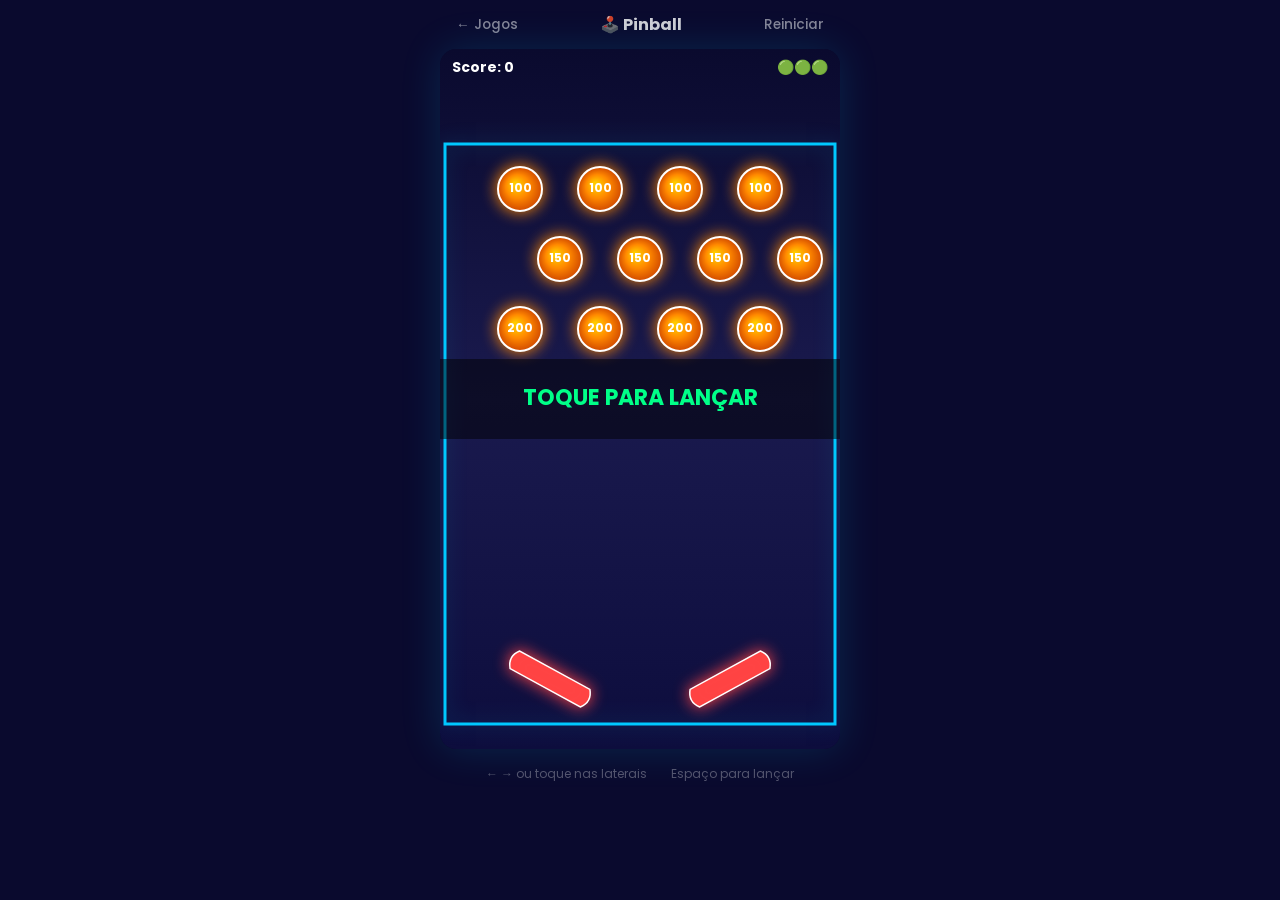
==== pinball.html @ e92cbb2e "feat: adiciona menu de jogos com Pinball e Hot Dog Dash" ====
<!doctype html>
<html lang="pt-BR">
<head>
  <meta charset="UTF-8" />
  <meta name="viewport" content="width=device-width, initial-scale=1, viewport-fit=cover, user-scalable=no" />
  <meta name="theme-color" content="#0a0a2e" />
  <meta name="description" content="Jogo Pinball clássico para jogar no navegador." />
  <title>Pinball - Mega Dogão</title>
  <link rel="preconnect" href="https://fonts.googleapis.com" />
  <link rel="preconnect" href="https://fonts.gstatic.com" crossorigin />
  <link href="https://fonts.googleapis.com/css2?family=Poppins:wght@400;500;600;700;800&display=swap" rel="stylesheet" />
  <style>
    * { margin: 0; padding: 0; box-sizing: border-box; -webkit-tap-highlight-color: transparent; }
    body { font-family: 'Poppins', sans-serif; background: #0a0a2e; min-height: 100vh; display: flex; flex-direction: column; align-items: center; }
    .top-bar { width: 100%; max-width: 400px; display: flex; align-items: center; justify-content: space-between; padding: 0.75rem 1rem; }
    .top-bar a { color: rgba(255,255,255,0.5); text-decoration: none; font-size: 0.85rem; font-weight: 500; transition: color 0.2s; }
    .top-bar a:hover { color: white; }
    .top-bar h1 { font-size: 1rem; font-weight: 700; color: rgba(255,255,255,0.8); }
    .top-bar button { background: none; border: none; color: rgba(255,255,255,0.5); font-size: 0.85rem; font-weight: 500; cursor: pointer; font-family: inherit; transition: color 0.2s; }
    .top-bar button:hover { color: white; }
    .game-wrapper { width: 100%; max-width: 400px; border-radius: 1rem; overflow: hidden; box-shadow: 0 0 40px rgba(0,200,255,0.15); }
    canvas { width: 100%; display: block; touch-action: none; }
    .controls { margin-top: 1rem; display: flex; gap: 1.5rem; color: rgba(255,255,255,0.3); font-size: 0.75rem; }
    @media (max-width: 420px) {
      .top-bar { padding: 0.5rem 0.75rem; }
      .top-bar h1 { font-size: 0.85rem; }
    }
  </style>
</head>
<body>
  <div class="top-bar">
    <a href="index.html">← Jogos</a>
    <h1>🕹️ Pinball</h1>
    <button id="restartBtn">Reiniciar</button>
  </div>
  <div class="game-wrapper">
    <canvas id="gameCanvas"></canvas>
  </div>
  <div class="controls">
    <span>← → ou toque nas laterais</span>
    <span>Espaço para lançar</span>
  </div>
  <script>
    const canvas = document.getElementById('gameCanvas')
    const ctx = canvas.getContext('2d')

    const W = 400, H = 700
    canvas.width = W
    canvas.height = H

    const BALL_R = 8
    const FLIPPER_W = 80, FLIPPER_H = 14, FLIPPER_R = 10
    const BUMPER_R = 22
    const GRAVITY = 0.15
    const FRICTION = 0.99

    const state = {
      ball: null, score: 0, lives: 3,
      gameState: 'ready',
      flippers: {
        left: { angle: 0.5, target: 0.5, x: 110, y: H - 70 },
        right: { angle: -0.5, target: -0.5, x: W - 110, y: H - 70 },
        hw: FLIPPER_W / 2,
      },
      bumpers: [],
      walls: [
        { x1: 30, y1: 100, x2: 30, y2: H - 100 },
        { x1: W - 30, y1: 100, x2: W - 30, y2: H - 100 },
        { x1: 30, y1: 100, x2: W - 30, y2: 100 },
        { x1: 30, y1: H - 100, x2: 80, y2: H - 20 },
        { x1: W - 30, y1: H - 100, x2: W - 80, y2: H - 20 },
      ],
    }

    for (let row = 0; row < 3; row++)
      for (let col = 0; col < 4; col++)
        state.bumpers.push({
          x: 80 + col * 80 + (row % 2) * 40,
          y: 140 + row * 70,
          r: BUMPER_R, points: 100 + row * 50,
          hit: false, hitTimer: 0,
        })

    function resetBall() {
      state.ball = { x: W / 2, y: H - 140, vx: (Math.random() - 0.5) * 2, vy: -6, r: BALL_R }
    }
    resetBall()

    function launch() {
      if (state.gameState === 'ready' && state.lives > 0) {
        state.gameState = 'playing'
        state.ball.x = W / 2; state.ball.y = H - 140
        state.ball.vx = (Math.random() - 0.5) * 2
        state.ball.vy = -6
      }
    }

    const keys = { left: false, right: false }
    const touch = { left: false, right: false }

    window.addEventListener('keydown', e => {
      if (e.key === 'ArrowLeft' || e.key === 'a') { keys.left = true; e.preventDefault() }
      if (e.key === 'ArrowRight' || e.key === 'd') { keys.right = true; e.preventDefault() }
      if (e.key === ' ' || e.key === 'ArrowDown') { launch(); e.preventDefault() }
    })
    window.addEventListener('keyup', e => {
      if (e.key === 'ArrowLeft' || e.key === 'a') { keys.left = false; e.preventDefault() }
      if (e.key === 'ArrowRight' || e.key === 'd') { keys.right = false; e.preventDefault() }
    })

    canvas.addEventListener('touchstart', e => {
      const t = e.touches[0]; if (!t) return
      const rect = canvas.getBoundingClientRect()
      touch.left = (t.clientX - rect.left) < rect.width / 2
      touch.right = !touch.left
      launch()
      e.preventDefault()
    }, { passive: false })
    canvas.addEventListener('touchend', e => { touch.left = false; touch.right = false; e.preventDefault() }, { passive: false })
    canvas.addEventListener('touchmove', e => {
      const t = e.touches[0]; if (!t) return
      const rect = canvas.getBoundingClientRect()
      touch.left = (t.clientX - rect.left) < rect.width / 2
      touch.right = !touch.left
      e.preventDefault()
    }, { passive: false })
    canvas.addEventListener('click', launch)

    document.getElementById('restartBtn').addEventListener('click', () => {
      state.lives = 3; state.score = 0; state.gameState = 'ready'
      state.ball.x = W / 2; state.ball.y = H - 140
      state.ball.vx = 0; state.ball.vy = 0
    })

    function update() {
      const fl = state.flippers
      const leftActive = keys.left || touch.left
      const rightActive = keys.right || touch.right
      fl.left.target = leftActive ? -0.5 : 0.5
      fl.right.target = rightActive ? 0.5 : -0.5
      fl.left.angle += (fl.left.target - fl.left.angle) * 0.3
      fl.right.angle += (fl.right.target - fl.right.angle) * 0.3

      if (state.gameState !== 'playing' || !state.ball) return
      const b = state.ball
      b.vy += GRAVITY; b.vx *= FRICTION; b.vy *= FRICTION
      b.x += b.vx; b.y += b.vy

      if (b.y + b.r > H - 20) {
        state.lives--
        if (state.lives <= 0) { state.gameState = 'gameover'; return }
        state.gameState = 'ready'
        b.x = W / 2; b.y = H - 140; b.vx = 0; b.vy = 0
        return
      }

      for (const w of state.walls) {
        const dx = w.x2 - w.x1, dy = w.y2 - w.y1
        const len = Math.sqrt(dx * dx + dy * dy)
        const nx = -dy / len, ny = dx / len
        const d = (b.x - w.x1) * nx + (b.y - w.y1) * ny
        if (Math.abs(d) < b.r) {
          const t = ((b.x - w.x1) * dx + (b.y - w.y1) * dy) / (len * len)
          if (t >= 0 && t <= 1) {
            const dot = b.vx * nx + b.vy * ny
            if (dot < 0) {
              b.vx -= 2 * dot * nx; b.vy -= 2 * dot * ny
              b.vx *= 0.95; b.vy *= 0.95
              b.x += nx * (b.r - Math.abs(d) + 1)
              b.y += ny * (b.r - Math.abs(d) + 1)
            }
          }
        }
      }

      if (b.x - b.r < 5) { b.x = b.r + 5; b.vx = Math.abs(b.vx) * 0.8 }
      if (b.x + b.r > W - 5) { b.x = W - b.r - 5; b.vx = -Math.abs(b.vx) * 0.8 }
      if (b.y - b.r < 95) { b.y = b.r + 95; b.vy = Math.abs(b.vy) * 0.8 }

      ;[
        { cx: fl.left.x, cy: fl.left.y, angle: fl.left.angle },
        { cx: fl.right.x, cy: fl.right.y, angle: fl.right.angle },
      ].forEach(f => {
        const cos = Math.cos(f.angle), sin = Math.sin(f.angle)
        const hw = FLIPPER_W / 2
        const dx = b.x - f.cx, dy = b.y - f.cy
        const lx = dx * cos + dy * sin, ly = -dx * sin + dy * cos
        if (lx >= -hw - 10 && lx <= hw + 10 && ly >= -FLIPPER_H / 2 - BALL_R && ly <= FLIPPER_H / 2 + BALL_R) {
          if (ly > 0 && Math.abs(lx) <= hw + BALL_R) {
            b.vy -= 3
            const push = lx / hw
            b.vx += push * 0.8
          }
        }
      })

      for (const bumper of state.bumpers) {
        const dx = b.x - bumper.x, dy = b.y - bumper.y
        const d = Math.sqrt(dx * dx + dy * dy)
        if (d < b.r + bumper.r) {
          const n = { x: dx / d, y: dy / d }
          const dot = b.vx * n.x + b.vy * n.y
          if (dot < 0) {
            b.vx -= 2 * dot * n.x * 1.3; b.vy -= 2 * dot * n.y * 1.3
            b.x = bumper.x + n.x * (bumper.r + b.r + 2)
            b.y = bumper.y + n.y * (bumper.r + b.r + 2)
            state.score += bumper.points
            bumper.hit = true; bumper.hitTimer = 10
          }
        }
        if (bumper.hitTimer > 0) bumper.hitTimer--
        else bumper.hit = false
      }

      const speed = Math.sqrt(b.vx * b.vx + b.vy * b.vy)
      if (speed > 12) { b.vx = (b.vx / speed) * 12; b.vy = (b.vy / speed) * 12 }
    }

    function draw() {
      ctx.clearRect(0, 0, W, H)
      const grad = ctx.createLinearGradient(0, 0, 0, H)
      grad.addColorStop(0, '#0a0a2e'); grad.addColorStop(0.5, '#1a1a4e'); grad.addColorStop(1, '#0d0d3d')
      ctx.fillStyle = grad; ctx.fillRect(0, 0, W, H)

      ctx.shadowColor = 'rgba(0,200,255,0.3)'; ctx.shadowBlur = 20
      ctx.strokeStyle = '#00c8ff'; ctx.lineWidth = 3
      ctx.strokeRect(5, 95, W - 10, H - 120); ctx.shadowBlur = 0

      const fl = state.flippers
      function drawFlipper(cx, cy, angle) {
        ctx.save(); ctx.translate(cx, cy); ctx.rotate(angle)
        ctx.shadowColor = '#ff4444'; ctx.shadowBlur = 15
        ctx.fillStyle = '#ff4444'; ctx.strokeStyle = '#fff'; ctx.lineWidth = 1.5
        ctx.beginPath()
        ctx.moveTo(-fl.hw, -FLIPPER_R)
        ctx.quadraticCurveTo(-fl.hw - 8, 0, -fl.hw, FLIPPER_R)
        ctx.lineTo(fl.hw, FLIPPER_R)
        ctx.quadraticCurveTo(fl.hw + 8, 0, fl.hw, -FLIPPER_R)
        ctx.closePath(); ctx.fill(); ctx.stroke()
        ctx.shadowBlur = 0; ctx.restore()
      }
      drawFlipper(fl.left.x, fl.left.y, fl.left.angle)
      drawFlipper(fl.right.x, fl.right.y, fl.right.angle)

      for (const bumper of state.bumpers) {
        const isHit = bumper.hit
        ctx.shadowColor = isHit ? '#ffff00' : '#ff8800'
        ctx.shadowBlur = isHit ? 30 : 15
        const bg = ctx.createRadialGradient(bumper.x - 5, bumper.y - 5, 2, bumper.x, bumper.y, bumper.r)
        if (isHit) { bg.addColorStop(0, '#fff'); bg.addColorStop(0.5, '#ff0'); bg.addColorStop(1, '#f80') }
        else { bg.addColorStop(0, '#fc0'); bg.addColorStop(0.5, '#f80'); bg.addColorStop(1, '#c40') }
        ctx.fillStyle = bg; ctx.beginPath(); ctx.arc(bumper.x, bumper.y, bumper.r, 0, Math.PI * 2); ctx.fill()
        ctx.strokeStyle = '#fff'; ctx.lineWidth = 2; ctx.stroke(); ctx.shadowBlur = 0
        ctx.fillStyle = '#fff'; ctx.font = 'bold 12px Poppins, sans-serif'
        ctx.textAlign = 'center'; ctx.textBaseline = 'middle'
        ctx.fillText(bumper.points, bumper.x, bumper.y)
      }

      if (state.ball && state.gameState === 'playing') {
        const b = state.ball
        ctx.shadowColor = '#00ff88'; ctx.shadowBlur = 20
        const bg = ctx.createRadialGradient(b.x - 3, b.y - 3, 1, b.x, b.y, b.r)
        bg.addColorStop(0, '#fff'); bg.addColorStop(0.3, '#8fc'); bg.addColorStop(1, '#0f8')
        ctx.fillStyle = bg; ctx.beginPath(); ctx.arc(b.x, b.y, b.r, 0, Math.PI * 2); ctx.fill()
        ctx.shadowBlur = 0
      }

      ctx.fillStyle = '#fff'; ctx.font = 'bold 14px Poppins, sans-serif'
      ctx.textAlign = 'left'; ctx.textBaseline = 'top'
      ctx.fillText(`Score: ${state.score}`, 12, 12)
      ctx.textAlign = 'right'
      let livesStr = ''
      for (let i = 0; i < state.lives; i++) livesStr += '\u{1F7E2}'
      for (let i = state.lives; i < 3; i++) livesStr += '\u{26AB}'
      ctx.fillText(livesStr, W - 12, 12)

      if (state.gameState === 'ready' && state.lives > 0) {
        ctx.fillStyle = 'rgba(0,0,0,0.5)'; ctx.fillRect(0, H / 2 - 40, W, 80)
        ctx.fillStyle = '#00ff88'; ctx.font = 'bold 22px Poppins, sans-serif'
        ctx.textAlign = 'center'; ctx.textBaseline = 'middle'
        ctx.fillText('TOQUE PARA LANÇAR', W / 2, H / 2)
      }

      if (state.gameState === 'gameover') {
        ctx.fillStyle = 'rgba(0,0,0,0.7)'; ctx.fillRect(0, H / 2 - 60, W, 120)
        ctx.fillStyle = '#ff4444'; ctx.font = 'bold 30px Poppins, sans-serif'
        ctx.textAlign = 'center'; ctx.textBaseline = 'middle'
        ctx.fillText('GAME OVER', W / 2, H / 2 - 20)
        ctx.fillStyle = '#ffcc00'; ctx.font = 'bold 18px Poppins, sans-serif'
        ctx.fillText(`Score Final: ${state.score}`, W / 2, H / 2 + 25)
      }
    }

    function loop() { update(); draw(); requestAnimationFrame(loop) }
    loop()
  </script>
</body>
</html>
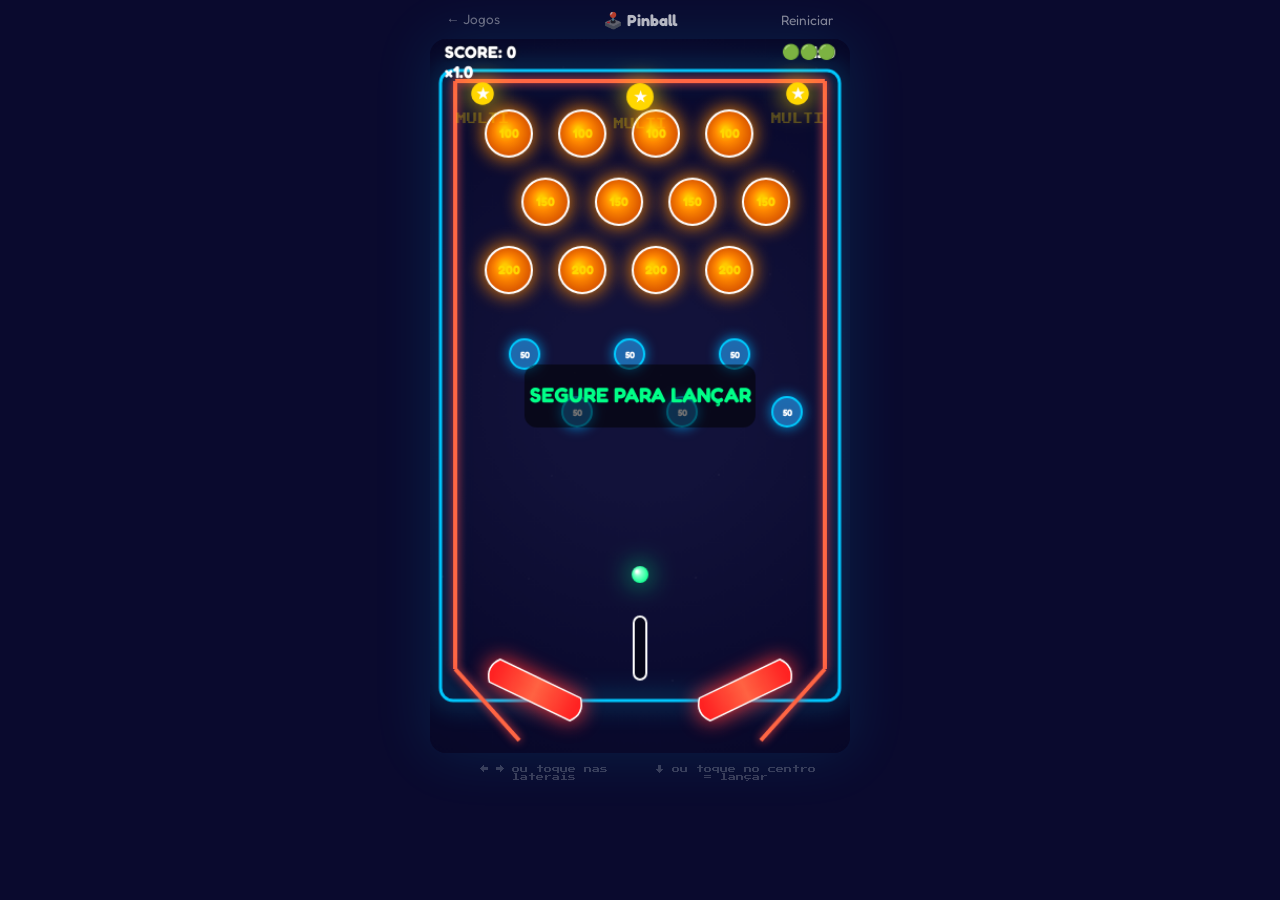
==== commit 45383c39: "feat: melhora Pinball com particulas som plunger highscore e Hot Dog Dash com moedas escudo shake tr" ====
--- a/pinball.html
+++ b/pinball.html
@@ -4,159 +4,280 @@
   <meta charset="UTF-8" />
   <meta name="viewport" content="width=device-width, initial-scale=1, viewport-fit=cover, user-scalable=no" />
   <meta name="theme-color" content="#0a0a2e" />
-  <meta name="description" content="Jogo Pinball clássico para jogar no navegador." />
+  <meta name="description" content="Jogo Pinball classico do Mega Dogao." />
   <title>Pinball - Mega Dogão</title>
   <link rel="preconnect" href="https://fonts.googleapis.com" />
   <link rel="preconnect" href="https://fonts.gstatic.com" crossorigin />
-  <link href="https://fonts.googleapis.com/css2?family=Poppins:wght@400;500;600;700;800&display=swap" rel="stylesheet" />
+  <link href="https://fonts.googleapis.com/css2?family=Fredoka+One&family=Press+Start+2P&display=swap" rel="stylesheet" />
   <style>
-    * { margin: 0; padding: 0; box-sizing: border-box; -webkit-tap-highlight-color: transparent; }
-    body { font-family: 'Poppins', sans-serif; background: #0a0a2e; min-height: 100vh; display: flex; flex-direction: column; align-items: center; }
-    .top-bar { width: 100%; max-width: 400px; display: flex; align-items: center; justify-content: space-between; padding: 0.75rem 1rem; }
-    .top-bar a { color: rgba(255,255,255,0.5); text-decoration: none; font-size: 0.85rem; font-weight: 500; transition: color 0.2s; }
-    .top-bar a:hover { color: white; }
-    .top-bar h1 { font-size: 1rem; font-weight: 700; color: rgba(255,255,255,0.8); }
-    .top-bar button { background: none; border: none; color: rgba(255,255,255,0.5); font-size: 0.85rem; font-weight: 500; cursor: pointer; font-family: inherit; transition: color 0.2s; }
-    .top-bar button:hover { color: white; }
-    .game-wrapper { width: 100%; max-width: 400px; border-radius: 1rem; overflow: hidden; box-shadow: 0 0 40px rgba(0,200,255,0.15); }
-    canvas { width: 100%; display: block; touch-action: none; }
-    .controls { margin-top: 1rem; display: flex; gap: 1.5rem; color: rgba(255,255,255,0.3); font-size: 0.75rem; }
-    @media (max-width: 420px) {
-      .top-bar { padding: 0.5rem 0.75rem; }
-      .top-bar h1 { font-size: 0.85rem; }
-    }
+    *{margin:0;padding:0;box-sizing:border-box;-webkit-tap-highlight-color:transparent}
+    body{font-family:'Fredoka One',cursive;background:#0a0a2e;min-height:100vh;display:flex;flex-direction:column;align-items:center;overflow:hidden}
+    .top-bar{width:100%;max-width:420px;display:flex;align-items:center;justify-content:space-between;padding:0.6rem 1rem;position:relative;z-index:10}
+    .top-bar a{color:rgba(255,255,255,0.4);text-decoration:none;font-size:0.85rem;transition:color 0.2s}
+    .top-bar a:hover{color:#ffd700}
+    .top-bar h1{font-size:1rem;color:rgba(255,255,255,0.7)}
+    .top-bar button{background:none;border:none;color:rgba(255,255,255,0.5);font-size:0.85rem;cursor:pointer;font-family:inherit;transition:color 0.2s}
+    .top-bar button:hover{color:#ffd700}
+    .game-wrapper{width:100%;max-width:420px;border-radius:1rem;overflow:hidden;box-shadow:0 0 60px rgba(0,200,255,0.12);position:relative}
+    canvas{width:100%;display:block;touch-action:none}
+    .controls{display:flex;gap:2rem;margin-top:0.75rem;color:rgba(255,255,255,0.2);font-size:0.75rem;font-family:'Press Start 2P',monospace;font-size:0.5rem;text-align:center}
+    .controls span{max-width:160px}
+    @media(max-width:420px){.top-bar{padding:0.4rem 0.75rem}.top-bar h1{font-size:0.85rem}}
   </style>
 </head>
 <body>
   <div class="top-bar">
     <a href="index.html">← Jogos</a>
     <h1>🕹️ Pinball</h1>
-    <button id="restartBtn">Reiniciar</button>
+    <button id="resetBtn">Reiniciar</button>
   </div>
   <div class="game-wrapper">
-    <canvas id="gameCanvas"></canvas>
+    <canvas id="c"></canvas>
   </div>
   <div class="controls">
     <span>← → ou toque nas laterais</span>
-    <span>Espaço para lançar</span>
+    <span>↓ ou toque no centro = lançar</span>
   </div>
   <script>
-    const canvas = document.getElementById('gameCanvas')
+    const HS_KEY = 'pinball_megadogao_hs'
+    const canvas = document.getElementById('c')
     const ctx = canvas.getContext('2d')
-
-    const W = 400, H = 700
+    const W = 400, H = 680
     canvas.width = W
     canvas.height = H
 
-    const BALL_R = 8
-    const FLIPPER_W = 80, FLIPPER_H = 14, FLIPPER_R = 10
-    const BUMPER_R = 22
-    const GRAVITY = 0.15
-    const FRICTION = 0.99
+    const BALL_R = 7
+    const FLIP_W = 85, FLIP_H = 14, FLIP_R = 12
+
+    let actx = null
+    function getAudio() {
+      if (!actx) actx = new (window.AudioContext || window.webkitAudioContext)()
+      if (actx.state === 'suspended') actx.resume()
+      return actx
+    }
+    function sfx(freq, dur, type = 'square', vol = 0.12) {
+      try {
+        const a = getAudio(), o = a.createOscillator(), g = a.createGain()
+        o.type = type
+        o.frequency.setValueAtTime(freq, a.currentTime)
+        g.gain.setValueAtTime(vol, a.currentTime)
+        g.gain.exponentialRampToValueAtTime(0.001, a.currentTime + dur)
+        o.connect(g); g.connect(a.destination)
+        o.start(); o.stop(a.currentTime + dur)
+      } catch(e) {}
+    }
+    function sBumper() { sfx(520, 0.12, 'square', 0.1) }
+    function sLaunch() { sfx(240, 0.2, 'sine', 0.15); setTimeout(() => sfx(360, 0.15, 'sine', 0.12), 100) }
+    function sFlipper() { sfx(180, 0.04, 'square', 0.06) }
+    function sDrain() { sfx(120, 0.4, 'sawtooth', 0.15) }
+    function sMulti() { sfx(660, 0.1, 'sine', 0.1); setTimeout(() => sfx(880, 0.1, 'sine', 0.1), 80); setTimeout(() => sfx(1100, 0.12, 'sine', 0.1), 160) }
 
     const state = {
-      ball: null, score: 0, lives: 3,
-      gameState: 'ready',
-      flippers: {
-        left: { angle: 0.5, target: 0.5, x: 110, y: H - 70 },
-        right: { angle: -0.5, target: -0.5, x: W - 110, y: H - 70 },
-        hw: FLIPPER_W / 2,
-      },
-      bumpers: [],
-      walls: [
-        { x1: 30, y1: 100, x2: 30, y2: H - 100 },
-        { x1: W - 30, y1: 100, x2: W - 30, y2: H - 100 },
-        { x1: 30, y1: 100, x2: W - 30, y2: 100 },
-        { x1: 30, y1: H - 100, x2: 80, y2: H - 20 },
-        { x1: W - 30, y1: H - 100, x2: W - 80, y2: H - 20 },
-      ],
-    }
-
-    for (let row = 0; row < 3; row++)
-      for (let col = 0; col < 4; col++)
-        state.bumpers.push({
-          x: 80 + col * 80 + (row % 2) * 40,
-          y: 140 + row * 70,
-          r: BUMPER_R, points: 100 + row * 50,
-          hit: false, hitTimer: 0,
+      score: 0, hiScore: parseInt(localStorage.getItem(HS_KEY) || '0'),
+      lives: 3, game: 'launch', // launch, playing, over
+      shake: 0,
+      ball: null, balls: [],
+      fl: { L: { a: 0.45, t: 0.45, x: 100, y: H - 60 }, R: { a: -0.45, t: -0.45, x: W - 100, y: H - 60 } },
+      bumpers: [], pops: [], stars: [], coins: [], particles: [], floatTexts: [],
+      plunger: { pct: 0, charging: false, power: 0 },
+      kickback: false, multi: 1, multiTimer: 0, ballSave: false, ballSaveTimer: 0,
+      frame: 0,
+    }
+
+    const WALLS = [
+      { x1: 24, y1: 40, x2: 24, y2: H - 80 },
+      { x1: W - 24, y1: 40, x2: W - 24, y2: H - 80 },
+      { x1: 24, y1: 40, x2: W - 24, y2: 40 },
+      { x1: 24, y1: H - 80, x2: 85, y2: H - 12 },
+      { x1: W - 24, y1: H - 80, x2: W - 85, y2: H - 12 },
+    ]
+    const LANE_WALLS = [
+      { x1: 24, y1: 40, x2: W - 24, y2: 40 },
+      { x1: 24, y1: 40, x2: 24, y2: H - 80 },
+      { x1: W - 24, y1: 40, x2: W - 24, y2: H - 80 },
+    ]
+
+    function setup() {
+      for (let r = 0; r < 3; r++)
+        for (let c = 0; c < 4; c++)
+          state.bumpers.push({
+            x: 75 + c * 70 + (r % 2) * 35, y: 90 + r * 65,
+            r: 20, pts: 100 + r * 50, hit: 0
+          })
+      for (let r = 0; r < 2; r++)
+        for (let c = 0; c < 3; c++)
+          state.pops.push({
+            x: 90 + c * 100 + (r % 2) * 50, y: 300 + r * 55,
+            r: 14, pts: 50, hit: 0
+          })
+      state.stars = [
+        { x: W / 2, y: 55, r: 12, active: true, timer: 0 },
+        { x: 50, y: 52, r: 10, active: true, timer: 0 },
+        { x: W - 50, y: 52, r: 10, active: true, timer: 0 },
+      ]
+    }
+    setup()
+
+    function resetBall() {
+      return { x: W / 2, y: H - 170, vx: (Math.random() - 0.5) * 1.5, vy: -6, r: BALL_R, trail: [] }
+    }
+
+    function freshBall() { state.ball = resetBall(); state.balls = [state.ball]; state.game = 'launch'; state.plunger.power = 0; state.plunger.pct = 0 }
+
+    function launch() {
+      if (state.game === 'launch' && state.lives > 0) {
+        const pwr = 4 + state.plunger.power * 0.06
+        state.ball.vy = -pwr
+        state.ball.vx = (Math.random() - 0.5) * 1.2
+        state.game = 'playing'
+        sLaunch()
+        state.ballSave = true; state.ballSaveTimer = 90
+      } else if (state.game === 'over') {
+        state.lives = 3; state.score = 0; state.multi = 1; state.multiTimer = 0
+        freshBall()
+        state.game = 'launch'
+      }
+    }
+
+    function addParticles(x, y, color, count = 12, speed = 3) {
+      for (let i = 0; i < count; i++) {
+        const a = Math.random() * Math.PI * 2, s = Math.random() * speed + 1
+        state.particles.push({
+          x, y, vx: Math.cos(a) * s, vy: Math.sin(a) * s - 1,
+          life: 1, decay: 0.015 + Math.random() * 0.02,
+          r: 2 + Math.random() * 3, color,
         })
-
-    function resetBall() {
-      state.ball = { x: W / 2, y: H - 140, vx: (Math.random() - 0.5) * 2, vy: -6, r: BALL_R }
-    }
-    resetBall()
-
-    function launch() {
-      if (state.gameState === 'ready' && state.lives > 0) {
-        state.gameState = 'playing'
-        state.ball.x = W / 2; state.ball.y = H - 140
-        state.ball.vx = (Math.random() - 0.5) * 2
-        state.ball.vy = -6
-      }
-    }
-
-    const keys = { left: false, right: false }
-    const touch = { left: false, right: false }
+      }
+    }
+    function addFloat(x, y, text, color = '#ffd700') {
+      state.floatTexts.push({ x, y, text, color, life: 1, vy: -1.5 })
+    }
+
+    const KEYS = { left: false, right: false }
+    const TCH = { left: false, right: false, center: false }
 
     window.addEventListener('keydown', e => {
-      if (e.key === 'ArrowLeft' || e.key === 'a') { keys.left = true; e.preventDefault() }
-      if (e.key === 'ArrowRight' || e.key === 'd') { keys.right = true; e.preventDefault() }
-      if (e.key === ' ' || e.key === 'ArrowDown') { launch(); e.preventDefault() }
+      if (e.key === 'ArrowLeft' || e.key === 'a') { KEYS.left = true; e.preventDefault() }
+      if (e.key === 'ArrowRight' || e.key === 'd') { KEYS.right = true; e.preventDefault() }
+      if (e.key === ' ' || e.key === 'ArrowDown') { if (state.game === 'launch') { state.plunger.charging = true }; e.preventDefault() }
     })
     window.addEventListener('keyup', e => {
-      if (e.key === 'ArrowLeft' || e.key === 'a') { keys.left = false; e.preventDefault() }
-      if (e.key === 'ArrowRight' || e.key === 'd') { keys.right = false; e.preventDefault() }
+      if (e.key === 'ArrowLeft' || e.key === 'a') { KEYS.left = false; e.preventDefault() }
+      if (e.key === 'ArrowRight' || e.key === 'd') { KEYS.right = false; e.preventDefault() }
+      if (e.key === ' ' || e.key === 'ArrowDown') { state.plunger.charging = false; if (state.game === 'launch') { launch() }; e.preventDefault() }
     })
 
     canvas.addEventListener('touchstart', e => {
       const t = e.touches[0]; if (!t) return
-      const rect = canvas.getBoundingClientRect()
-      touch.left = (t.clientX - rect.left) < rect.width / 2
-      touch.right = !touch.left
-      launch()
+      const r = canvas.getBoundingClientRect()
+      const x = t.clientX - r.left, w = r.width
+      const centerW = w * 0.3
+      if (x > (w - centerW) / 2 && x < (w + centerW) / 2) {
+        if (state.game === 'launch') { state.plunger.charging = true }
+        else TCH.center = true
+      } else {
+        TCH.left = x < w / 2; TCH.right = !TCH.left
+      }
+      if (state.game === 'over') launch()
       e.preventDefault()
     }, { passive: false })
-    canvas.addEventListener('touchend', e => { touch.left = false; touch.right = false; e.preventDefault() }, { passive: false })
+    canvas.addEventListener('touchend', e => {
+      if (state.plunger.charging) { state.plunger.charging = false; launch() }
+      TCH.left = false; TCH.right = false; TCH.center = false
+      e.preventDefault()
+    }, { passive: false })
     canvas.addEventListener('touchmove', e => {
       const t = e.touches[0]; if (!t) return
-      const rect = canvas.getBoundingClientRect()
-      touch.left = (t.clientX - rect.left) < rect.width / 2
-      touch.right = !touch.left
+      const r = canvas.getBoundingClientRect()
+      const x = t.clientX - r.left
+      TCH.left = x < r.width / 2; TCH.right = !TCH.left
       e.preventDefault()
     }, { passive: false })
-    canvas.addEventListener('click', launch)
-
-    document.getElementById('restartBtn').addEventListener('click', () => {
-      state.lives = 3; state.score = 0; state.gameState = 'ready'
-      state.ball.x = W / 2; state.ball.y = H - 140
-      state.ball.vx = 0; state.ball.vy = 0
+    canvas.addEventListener('mousedown', e => {
+      if (state.game === 'over') { launch(); return }
+      if (state.game === 'launch') { state.plunger.charging = true; return }
     })
+    canvas.addEventListener('mouseup', e => {
+      if (state.plunger.charging) { state.plunger.charging = false; launch() }
+    })
+
+    document.getElementById('resetBtn').addEventListener('click', () => {
+      state.lives = 3; state.score = 0; state.multi = 1; state.multiTimer = 0
+      state.particles = []; state.floatTexts = []
+      freshBall()
+    })
+
+    function flipperHit(fl, bx, by) {
+      const cos = Math.cos(fl.a), sin = Math.sin(fl.a)
+      const dx = bx - fl.x, dy = by - fl.y
+      const lx = dx * cos + dy * sin, ly = -dx * sin + dy * cos
+      const hw = FLIP_W / 2
+      if (lx >= -hw - 8 && lx <= hw + 8 && ly >= -FLIP_H / 2 - BALL_R && ly <= FLIP_H / 2 + BALL_R) {
+        if (ly > 0) return { hit: true, lx, push: lx / hw }
+      }
+      return { hit: false }
+    }
+
+    function dist(x1, y1, x2, y2) { return Math.hypot(x2 - x1, y2 - y1) }
+
+    function collideCircle(bx, by, br, cx, cy, cr) {
+      const d = dist(bx, by, cx, cy)
+      if (d < br + cr) {
+        const nx = (bx - cx) / d, ny = (by - cy) / d
+        return { hit: true, nx, ny, overlap: br + cr - d }
+      }
+      return { hit: false }
+    }
 
     function update() {
-      const fl = state.flippers
-      const leftActive = keys.left || touch.left
-      const rightActive = keys.right || touch.right
-      fl.left.target = leftActive ? -0.5 : 0.5
-      fl.right.target = rightActive ? 0.5 : -0.5
-      fl.left.angle += (fl.left.target - fl.left.angle) * 0.3
-      fl.right.angle += (fl.right.target - fl.right.angle) * 0.3
-
-      if (state.gameState !== 'playing' || !state.ball) return
+      state.frame++
+      const fl = state.fl
+      const lAct = KEYS.left || TCH.left
+      const rAct = KEYS.right || TCH.right
+      if (lAct !== (fl.L.t === -0.5)) { if (lAct) sFlipper() }
+      if (rAct !== (fl.R.t === 0.5)) { if (rAct) sFlipper() }
+      fl.L.t = lAct ? -0.5 : 0.45
+      fl.R.t = rAct ? 0.5 : -0.45
+      fl.L.a += (fl.L.t - fl.L.a) * 0.35
+      fl.R.a += (fl.R.t - fl.R.a) * 0.35
+
+      if (state.plunger.charging) {
+        state.plunger.power = Math.min(state.plunger.power + 3, 100)
+        state.plunger.pct = state.plunger.power / 100
+      }
+
+      if (state.ballSaveTimer > 0) { state.ballSaveTimer--; if (state.ballSaveTimer === 0) state.ballSave = false }
+      if (state.multiTimer > 0) { state.multiTimer--; if (state.multiTimer === 0) state.multi = 1 }
+
+      if (state.game !== 'playing' || !state.ball) return
+
       const b = state.ball
-      b.vy += GRAVITY; b.vx *= FRICTION; b.vy *= FRICTION
+      b.vy += 0.14
+      b.vx *= 0.995; b.vy *= 0.995
       b.x += b.vx; b.y += b.vy
-
-      if (b.y + b.r > H - 20) {
+      b.trail.push({ x: b.x, y: b.y })
+      if (b.trail.length > 8) b.trail.shift()
+
+      const S = state.shake
+      if (S > 0) state.shake *= 0.85
+      if (state.shake < 0.5) state.shake = 0
+
+      if (b.y + b.r > H - 14) {
+        if (state.ballSave) { b.y = H - 100; b.vy = -3; b.vx = (Math.random() - 0.5) * 2; state.ballSave = false; addFloat(W/2, H/2, 'SALVO!', '#00ff88'); return }
+        sDrain()
         state.lives--
-        if (state.lives <= 0) { state.gameState = 'gameover'; return }
-        state.gameState = 'ready'
-        b.x = W / 2; b.y = H - 140; b.vx = 0; b.vy = 0
+        addParticles(b.x, b.y, '#ff4444', 20, 4); state.shake = 6
+        if (state.lives <= 0) { state.game = 'over'; b.trail = []; return }
+        freshBall()
         return
       }
 
-      for (const w of state.walls) {
-        const dx = w.x2 - w.x1, dy = w.y2 - w.y1
-        const len = Math.sqrt(dx * dx + dy * dy)
+      if (b.x - b.r < 5) { b.x = b.r + 5; b.vx = Math.abs(b.vx) * 0.7 }
+      if (b.x + b.r > W - 5) { b.x = W - b.r - 5; b.vx = -Math.abs(b.vx) * 0.7 }
+      if (b.y - b.r < 35) { b.y = b.r + 35; b.vy = Math.abs(b.vy) * 0.7 }
+
+      for (const w of WALLS) {
+        const dx = w.x2 - w.x1, dy = w.y2 - w.y1, len = Math.hypot(dx, dy)
         const nx = -dy / len, ny = dx / len
         const d = (b.x - w.x1) * nx + (b.y - w.y1) * ny
         if (Math.abs(d) < b.r) {
@@ -165,7 +286,7 @@
             const dot = b.vx * nx + b.vy * ny
             if (dot < 0) {
               b.vx -= 2 * dot * nx; b.vy -= 2 * dot * ny
-              b.vx *= 0.95; b.vy *= 0.95
+              b.vx *= 0.92; b.vy *= 0.92
               b.x += nx * (b.r - Math.abs(d) + 1)
               b.y += ny * (b.r - Math.abs(d) + 1)
             }
@@ -173,125 +294,283 @@
         }
       }
 
-      if (b.x - b.r < 5) { b.x = b.r + 5; b.vx = Math.abs(b.vx) * 0.8 }
-      if (b.x + b.r > W - 5) { b.x = W - b.r - 5; b.vx = -Math.abs(b.vx) * 0.8 }
-      if (b.y - b.r < 95) { b.y = b.r + 95; b.vy = Math.abs(b.vy) * 0.8 }
-
-      ;[
-        { cx: fl.left.x, cy: fl.left.y, angle: fl.left.angle },
-        { cx: fl.right.x, cy: fl.right.y, angle: fl.right.angle },
-      ].forEach(f => {
-        const cos = Math.cos(f.angle), sin = Math.sin(f.angle)
-        const hw = FLIPPER_W / 2
-        const dx = b.x - f.cx, dy = b.y - f.cy
-        const lx = dx * cos + dy * sin, ly = -dx * sin + dy * cos
-        if (lx >= -hw - 10 && lx <= hw + 10 && ly >= -FLIPPER_H / 2 - BALL_R && ly <= FLIPPER_H / 2 + BALL_R) {
-          if (ly > 0 && Math.abs(lx) <= hw + BALL_R) {
-            b.vy -= 3
-            const push = lx / hw
-            b.vx += push * 0.8
+      for (const bumper of state.bumpers) {
+        const c = collideCircle(b.x, b.y, b.r, bumper.x, bumper.y, bumper.r)
+        if (c.hit) {
+          const dot = b.vx * c.nx + b.vy * c.ny
+          if (dot < 0) {
+            b.vx -= 2 * dot * c.nx * 1.4; b.vy -= 2 * dot * c.ny * 1.4
+            b.x = bumper.x + c.nx * (bumper.r + b.r + 2)
+            b.y = bumper.y + c.ny * (bumper.r + b.r + 2)
+            const pts = Math.floor(bumper.pts * state.multi)
+            state.score += pts; bumper.hit = 20
+            sBumper(); addParticles(bumper.x, bumper.y, '#ff8800', 8, 3)
+            addFloat(bumper.x, bumper.y - 15, `+${pts}`, '#ffcc00')
+            state.shake = Math.max(state.shake, 2)
           }
         }
-      })
+        if (bumper.hit > 0) bumper.hit--
+      }
+
+      for (const pop of state.pops) {
+        const c = collideCircle(b.x, b.y, b.r, pop.x, pop.y, pop.r)
+        if (c.hit) {
+          const dot = b.vx * c.nx + b.vy * c.ny
+          if (dot < 0) {
+            b.vx -= 2 * dot * c.nx * 1.2; b.vy -= 2 * dot * c.ny * 1.2
+            b.x = pop.x + c.nx * (pop.r + b.r + 1)
+            b.y = pop.y + c.ny * (pop.r + b.r + 1)
+            const pts = Math.floor(pop.pts * state.multi)
+            state.score += pts; pop.hit = 15
+            sfx(300 + Math.random() * 200, 0.06, 'sine', 0.06)
+            addParticles(pop.x, pop.y, '#00ddff', 6, 2)
+          }
+        }
+        if (pop.hit > 0) pop.hit--
+      }
+
+      for (const star of state.stars) {
+        if (!star.active) continue
+        const c = collideCircle(b.x, b.y, b.r, star.x, star.y, star.r)
+        if (c.hit) {
+          star.active = false; star.timer = 300
+          state.multi = Math.min(state.multi + 0.5, 5); state.multiTimer = 600
+          state.score += 250
+          sMulti()
+          addParticles(star.x, star.y, '#ffd700', 20, 5)
+          addFloat(star.x, star.y - 20, `x${state.multi}`, '#ffd700')
+          state.shake = 3
+          const dot = b.vx * c.nx + b.vy * c.ny
+          if (dot < 0) { b.vx -= 2 * dot * c.nx; b.vy -= 2 * dot * c.ny }
+          b.x = star.x + c.nx * (star.r + b.r + 1)
+          b.y = star.y + c.ny * (star.r + b.r + 1)
+        }
+      }
+      for (const star of state.stars) {
+        if (!star.active && star.timer > 0) { star.timer--; if (star.timer === 0) star.active = true }
+      }
+
+      const speed = Math.hypot(b.vx, b.vy)
+      if (speed > 14) { b.vx = (b.vx / speed) * 14; b.vy = (b.vy / speed) * 14 }
+    }
+
+    function draw() {
+      ctx.save()
+      if (state.shake > 0.5) {
+        const sx = (Math.random() - 0.5) * state.shake * 2
+        const sy = (Math.random() - 0.5) * state.shake * 2
+        ctx.translate(sx, sy)
+      }
+
+      const bg = ctx.createRadialGradient(W / 2, H / 2, 100, W / 2, H / 2, 500)
+      bg.addColorStop(0, '#12123a'); bg.addColorStop(0.5, '#0a0a2e'); bg.addColorStop(1, '#050520')
+      ctx.fillStyle = bg; ctx.fillRect(0, 0, W, H)
+
+      for (let i = 0; i < 30; i++) {
+        const sx = (i * 137 + 50) % W, sy = (i * 97 + 30) % H
+        ctx.fillStyle = `rgba(255,255,255,${0.03 + Math.sin(state.frame * 0.02 + i) * 0.02})`
+        ctx.beginPath(); ctx.arc(sx, sy, 1, 0, Math.PI * 2); ctx.fill()
+      }
+
+      ctx.shadowColor = '#00c8ff'; ctx.shadowBlur = 15
+      ctx.strokeStyle = '#00c8ff'; ctx.lineWidth = 3
+      ctx.shadowBlur = 25
+      ctx.beginPath(); ctx.roundRect(10, 30, W - 20, H - 80, 12); ctx.stroke()
+      ctx.shadowBlur = 0
+
+      for (const w of WALLS) {
+        ctx.strokeStyle = '#ff6644'; ctx.lineWidth = 4; ctx.shadowColor = '#ff4444'; ctx.shadowBlur = 8
+        ctx.beginPath(); ctx.moveTo(w.x1, w.y1); ctx.lineTo(w.x2, w.y2); ctx.stroke()
+        ctx.shadowBlur = 0
+      }
+
+      const fl = state.fl
+      for (const side of ['L', 'R']) {
+        const f = fl[side]
+        ctx.save(); ctx.translate(f.x, f.y); ctx.rotate(f.a)
+        ctx.shadowColor = '#ff3333'; ctx.shadowBlur = 20
+        const grd = ctx.createLinearGradient(-FLIP_W / 2, 0, FLIP_W / 2, 0)
+        grd.addColorStop(0, '#ff2222'); grd.addColorStop(0.5, '#ff6644'); grd.addColorStop(1, '#ff2222')
+        ctx.fillStyle = grd
+        ctx.beginPath()
+        ctx.moveTo(-FLIP_W / 2, -FLIP_R)
+        ctx.quadraticCurveTo(-FLIP_W / 2 - 10, 0, -FLIP_W / 2, FLIP_R)
+        ctx.lineTo(FLIP_W / 2, FLIP_R)
+        ctx.quadraticCurveTo(FLIP_W / 2 + 10, 0, FLIP_W / 2, -FLIP_R)
+        ctx.closePath(); ctx.fill()
+        ctx.strokeStyle = '#fff'; ctx.lineWidth = 1.5; ctx.stroke()
+        ctx.shadowBlur = 0; ctx.restore()
+      }
 
       for (const bumper of state.bumpers) {
-        const dx = b.x - bumper.x, dy = b.y - bumper.y
-        const d = Math.sqrt(dx * dx + dy * dy)
-        if (d < b.r + bumper.r) {
-          const n = { x: dx / d, y: dy / d }
-          const dot = b.vx * n.x + b.vy * n.y
-          if (dot < 0) {
-            b.vx -= 2 * dot * n.x * 1.3; b.vy -= 2 * dot * n.y * 1.3
-            b.x = bumper.x + n.x * (bumper.r + b.r + 2)
-            b.y = bumper.y + n.y * (bumper.r + b.r + 2)
-            state.score += bumper.points
-            bumper.hit = true; bumper.hitTimer = 10
-          }
-        }
-        if (bumper.hitTimer > 0) bumper.hitTimer--
-        else bumper.hit = false
-      }
-
-      const speed = Math.sqrt(b.vx * b.vx + b.vy * b.vy)
-      if (speed > 12) { b.vx = (b.vx / speed) * 12; b.vy = (b.vy / speed) * 12 }
-    }
-
-    function draw() {
-      ctx.clearRect(0, 0, W, H)
-      const grad = ctx.createLinearGradient(0, 0, 0, H)
-      grad.addColorStop(0, '#0a0a2e'); grad.addColorStop(0.5, '#1a1a4e'); grad.addColorStop(1, '#0d0d3d')
-      ctx.fillStyle = grad; ctx.fillRect(0, 0, W, H)
-
-      ctx.shadowColor = 'rgba(0,200,255,0.3)'; ctx.shadowBlur = 20
-      ctx.strokeStyle = '#00c8ff'; ctx.lineWidth = 3
-      ctx.strokeRect(5, 95, W - 10, H - 120); ctx.shadowBlur = 0
-
-      const fl = state.flippers
-      function drawFlipper(cx, cy, angle) {
-        ctx.save(); ctx.translate(cx, cy); ctx.rotate(angle)
-        ctx.shadowColor = '#ff4444'; ctx.shadowBlur = 15
-        ctx.fillStyle = '#ff4444'; ctx.strokeStyle = '#fff'; ctx.lineWidth = 1.5
-        ctx.beginPath()
-        ctx.moveTo(-fl.hw, -FLIPPER_R)
-        ctx.quadraticCurveTo(-fl.hw - 8, 0, -fl.hw, FLIPPER_R)
-        ctx.lineTo(fl.hw, FLIPPER_R)
-        ctx.quadraticCurveTo(fl.hw + 8, 0, fl.hw, -FLIPPER_R)
-        ctx.closePath(); ctx.fill(); ctx.stroke()
-        ctx.shadowBlur = 0; ctx.restore()
-      }
-      drawFlipper(fl.left.x, fl.left.y, fl.left.angle)
-      drawFlipper(fl.right.x, fl.right.y, fl.right.angle)
-
-      for (const bumper of state.bumpers) {
-        const isHit = bumper.hit
+        const isHit = bumper.hit > 0
         ctx.shadowColor = isHit ? '#ffff00' : '#ff8800'
-        ctx.shadowBlur = isHit ? 30 : 15
-        const bg = ctx.createRadialGradient(bumper.x - 5, bumper.y - 5, 2, bumper.x, bumper.y, bumper.r)
-        if (isHit) { bg.addColorStop(0, '#fff'); bg.addColorStop(0.5, '#ff0'); bg.addColorStop(1, '#f80') }
-        else { bg.addColorStop(0, '#fc0'); bg.addColorStop(0.5, '#f80'); bg.addColorStop(1, '#c40') }
-        ctx.fillStyle = bg; ctx.beginPath(); ctx.arc(bumper.x, bumper.y, bumper.r, 0, Math.PI * 2); ctx.fill()
-        ctx.strokeStyle = '#fff'; ctx.lineWidth = 2; ctx.stroke(); ctx.shadowBlur = 0
-        ctx.fillStyle = '#fff'; ctx.font = 'bold 12px Poppins, sans-serif'
+        ctx.shadowBlur = isHit ? 35 : 18
+        const bg = ctx.createRadialGradient(bumper.x - 4, bumper.y - 4, 2, bumper.x, bumper.y, bumper.r + 4)
+        if (isHit) { bg.addColorStop(0, '#fff'); bg.addColorStop(0.3, '#ff0'); bg.addColorStop(1, '#f80') }
+        else { bg.addColorStop(0, '#fc0'); bg.addColorStop(0.4, '#f80'); bg.addColorStop(1, '#c40') }
+        ctx.fillStyle = bg
+        ctx.beginPath(); ctx.arc(bumper.x, bumper.y, bumper.r + 2, 0, Math.PI * 2); ctx.fill()
+        ctx.strokeStyle = '#fff'; ctx.lineWidth = 2; ctx.stroke()
+        ctx.shadowBlur = 0
+        ctx.fillStyle = isHit ? '#fff' : '#ffd700'
+        ctx.font = 'bold 12px "Fredoka One", sans-serif'
         ctx.textAlign = 'center'; ctx.textBaseline = 'middle'
-        ctx.fillText(bumper.points, bumper.x, bumper.y)
-      }
-
-      if (state.ball && state.gameState === 'playing') {
+        ctx.fillText(bumper.pts, bumper.x, bumper.y)
+      }
+
+      for (const pop of state.pops) {
+        const isHit = pop.hit > 0
+        ctx.shadowColor = isHit ? '#00eeff' : '#0088cc'
+        ctx.shadowBlur = isHit ? 25 : 12
+        ctx.fillStyle = isHit ? '#88eeff' : '#2266aa'
+        ctx.beginPath(); ctx.arc(pop.x, pop.y, pop.r, 0, Math.PI * 2); ctx.fill()
+        ctx.strokeStyle = '#00ccff'; ctx.lineWidth = 2; ctx.stroke()
+        ctx.shadowBlur = 0
+        ctx.fillStyle = '#fff'; ctx.font = 'bold 9px "Fredoka One", sans-serif'
+        ctx.textAlign = 'center'; ctx.textBaseline = 'middle'
+        ctx.fillText(pop.pts, pop.x, pop.y + 1)
+      }
+
+      for (const star of state.stars) {
+        if (!star.active) continue
+        const pulse = 1 + Math.sin(state.frame * 0.05) * 0.15
+        ctx.shadowColor = '#ffd700'; ctx.shadowBlur = 25
+        ctx.fillStyle = '#ffd700'
+        ctx.beginPath(); ctx.arc(star.x, star.y, star.r * pulse, 0, Math.PI * 2); ctx.fill()
+        ctx.fillStyle = '#fff'
+        ctx.font = 'bold 14px sans-serif'
+        ctx.textAlign = 'center'; ctx.textBaseline = 'middle'
+        ctx.fillText('★', star.x, star.y + 1)
+        ctx.shadowBlur = 0
+        ctx.fillStyle = 'rgba(255,215,0,0.3)'
+        ctx.font = '10px "Press Start 2P", monospace'
+        ctx.fillText('MULTI', star.x, star.y + star.r + 14)
+      }
+
+      if (state.ball) {
         const b = state.ball
-        ctx.shadowColor = '#00ff88'; ctx.shadowBlur = 20
-        const bg = ctx.createRadialGradient(b.x - 3, b.y - 3, 1, b.x, b.y, b.r)
-        bg.addColorStop(0, '#fff'); bg.addColorStop(0.3, '#8fc'); bg.addColorStop(1, '#0f8')
-        ctx.fillStyle = bg; ctx.beginPath(); ctx.arc(b.x, b.y, b.r, 0, Math.PI * 2); ctx.fill()
-        ctx.shadowBlur = 0
-      }
-
-      ctx.fillStyle = '#fff'; ctx.font = 'bold 14px Poppins, sans-serif'
+        for (let i = 0; i < b.trail.length; i++) {
+          const t = b.trail[i], a = i / b.trail.length
+          ctx.fillStyle = `rgba(0,255,136,${a * 0.3})`
+          ctx.beginPath(); ctx.arc(t.x, t.y, b.r * a * 0.6, 0, Math.PI * 2); ctx.fill()
+        }
+        if (state.game === 'playing' || state.game === 'launch') {
+          ctx.shadowColor = '#00ff88'; ctx.shadowBlur = 25
+          const bg = ctx.createRadialGradient(b.x - 3, b.y - 3, 1, b.x, b.y, b.r + 2)
+          bg.addColorStop(0, '#fff'); bg.addColorStop(0.3, '#8fc'); bg.addColorStop(1, '#0f8')
+          ctx.fillStyle = bg
+          ctx.beginPath(); ctx.arc(b.x, b.y, b.r + 1, 0, Math.PI * 2); ctx.fill()
+          ctx.shadowBlur = 0
+        }
+      }
+
+      for (const p of state.particles) {
+        ctx.globalAlpha = p.life
+        ctx.fillStyle = p.color
+        ctx.beginPath(); ctx.arc(p.x, p.y, p.r * p.life, 0, Math.PI * 2); ctx.fill()
+      }
+      ctx.globalAlpha = 1
+
+      for (const ft of state.floatTexts) {
+        ctx.globalAlpha = ft.life
+        ctx.fillStyle = ft.color
+        ctx.font = 'bold 16px "Fredoka One", sans-serif'
+        ctx.textAlign = 'center'; ctx.textBaseline = 'middle'
+        ctx.shadowColor = 'rgba(0,0,0,0.5)'; ctx.shadowBlur = 4
+        ctx.fillText(ft.text, ft.x, ft.y)
+        ctx.shadowBlur = 0
+      }
+      ctx.globalAlpha = 1
+
+      if (state.game === 'launch' && state.lives > 0) {
+        const px = W / 2, py = H - 80
+        ctx.fillStyle = 'rgba(0,0,0,0.5)'; ctx.beginPath(); ctx.roundRect(px - 6, py - 50, 12, 60, 6); ctx.fill()
+        const fillPct = state.plunger.pct
+        const fh = 56 * fillPct
+        ctx.fillStyle = '#ff6644'; ctx.shadowColor = '#ff4444'; ctx.shadowBlur = 10
+        ctx.beginPath(); ctx.roundRect(px - 4, py + 4 - fh, 8, fh, 4); ctx.fill()
+        ctx.shadowBlur = 0
+        ctx.strokeStyle = '#fff'; ctx.lineWidth = 2
+        ctx.beginPath(); ctx.roundRect(px - 6, py - 50, 12, 60, 6); ctx.stroke()
+
+        ctx.fillStyle = 'rgba(0,0,0,0.55)'; ctx.beginPath(); ctx.roundRect(W/2-110, H/2-30, 220, 60, 12); ctx.fill()
+        ctx.fillStyle = '#00ff88'
+        ctx.font = 'bold 20px "Fredoka One", sans-serif'
+        ctx.textAlign = 'center'; ctx.textBaseline = 'middle'
+        ctx.fillText('SEGURE PARA LANÇAR', W / 2, H / 2)
+      }
+
+      ctx.fillStyle = '#fff'
+      ctx.font = 'bold 16px "Fredoka One", sans-serif'
       ctx.textAlign = 'left'; ctx.textBaseline = 'top'
-      ctx.fillText(`Score: ${state.score}`, 12, 12)
+      ctx.shadowColor = 'rgba(0,0,0,0.7)'; ctx.shadowBlur = 4
+      ctx.fillText(`SCORE: ${state.score}`, 14, 5)
       ctx.textAlign = 'right'
-      let livesStr = ''
-      for (let i = 0; i < state.lives; i++) livesStr += '\u{1F7E2}'
-      for (let i = state.lives; i < 3; i++) livesStr += '\u{26AB}'
-      ctx.fillText(livesStr, W - 12, 12)
-
-      if (state.gameState === 'ready' && state.lives > 0) {
-        ctx.fillStyle = 'rgba(0,0,0,0.5)'; ctx.fillRect(0, H / 2 - 40, W, 80)
-        ctx.fillStyle = '#00ff88'; ctx.font = 'bold 22px Poppins, sans-serif'
+      ctx.fillText(`HI: ${state.hiScore}`, W - 14, 5)
+      ctx.shadowBlur = 0
+      ctx.textAlign = 'left'; ctx.fillText(`×${state.multi.toFixed(1)}`, 14, 24)
+
+      let ls = ''
+      for (let i = 0; i < state.lives; i++) ls += '\u{1F7E2}'
+      for (let i = state.lives; i < 3; i++) ls += '\u{26AB}'
+      ctx.textAlign = 'right'
+      ctx.font = '14px sans-serif'
+      ctx.fillText(ls, W - 14, 6)
+
+      if (state.ballSave) {
+        ctx.fillStyle = `rgba(0,255,136,${0.3 + Math.sin(state.frame * 0.1) * 0.2})`
+        ctx.font = '10px "Press Start 2P", monospace'
+        ctx.textAlign = 'center'; ctx.textBaseline = 'bottom'
+        ctx.fillText('BALL SAVE', W / 2, H - 5)
+      }
+
+      if (state.game === 'over') {
+        ctx.fillStyle = 'rgba(0,0,0,0.7)'; ctx.fillRect(0, 0, W, H)
+        const isNew = state.score > state.hiScore
+        if (isNew) { state.hiScore = state.score; localStorage.setItem(HS_KEY, String(state.hiScore)) }
+        ctx.fillStyle = '#ff4444'; ctx.font = 'bold 36px "Fredoka One", sans-serif'
         ctx.textAlign = 'center'; ctx.textBaseline = 'middle'
-        ctx.fillText('TOQUE PARA LANÇAR', W / 2, H / 2)
-      }
-
-      if (state.gameState === 'gameover') {
-        ctx.fillStyle = 'rgba(0,0,0,0.7)'; ctx.fillRect(0, H / 2 - 60, W, 120)
-        ctx.fillStyle = '#ff4444'; ctx.font = 'bold 30px Poppins, sans-serif'
-        ctx.textAlign = 'center'; ctx.textBaseline = 'middle'
-        ctx.fillText('GAME OVER', W / 2, H / 2 - 20)
-        ctx.fillStyle = '#ffcc00'; ctx.font = 'bold 18px Poppins, sans-serif'
-        ctx.fillText(`Score Final: ${state.score}`, W / 2, H / 2 + 25)
-      }
-    }
-
-    function loop() { update(); draw(); requestAnimationFrame(loop) }
+        ctx.shadowColor = '#ff0000'; ctx.shadowBlur = 20
+        ctx.fillText('GAME OVER', W / 2, H / 2 - 40)
+        ctx.shadowBlur = 0
+        if (isNew) {
+          ctx.fillStyle = '#ffd700'
+          ctx.font = 'bold 18px "Press Start 2P", monospace'
+          ctx.fillText('★ NOVO RECORDE! ★', W / 2, H / 2 + 10)
+        }
+        ctx.fillStyle = '#00ff88'
+        ctx.font = 'bold 22px "Fredoka One", sans-serif'
+        ctx.fillText(`SCORE: ${state.score}`, W / 2, H / 2 + 50)
+        ctx.fillStyle = 'rgba(255,255,255,0.5)'
+        ctx.font = '14px "Fredoka One", sans-serif'
+        ctx.fillText(`Melhor: ${state.hiScore}`, W / 2, H / 2 + 80)
+        ctx.fillStyle = '#ffd700'
+        ctx.font = '14px "Press Start 2P", monospace'
+        ctx.fillText('TOQUE PARA JOGAR', W / 2, H / 2 + 125)
+      }
+
+      ctx.restore()
+    }
+
+    function updateParticles() {
+      for (const p of state.particles) {
+        p.x += p.vx; p.y += p.vy; p.vy += 0.04; p.life -= p.decay
+      }
+      state.particles = state.particles.filter(p => p.life > 0)
+      for (const ft of state.floatTexts) {
+        ft.y += ft.vy; ft.life -= 0.018
+      }
+      state.floatTexts = state.floatTexts.filter(ft => ft.life > 0)
+    }
+
+    function loop() {
+      update()
+      updateParticles()
+      draw()
+      requestAnimationFrame(loop)
+    }
+    freshBall()
     loop()
   </script>
 </body>
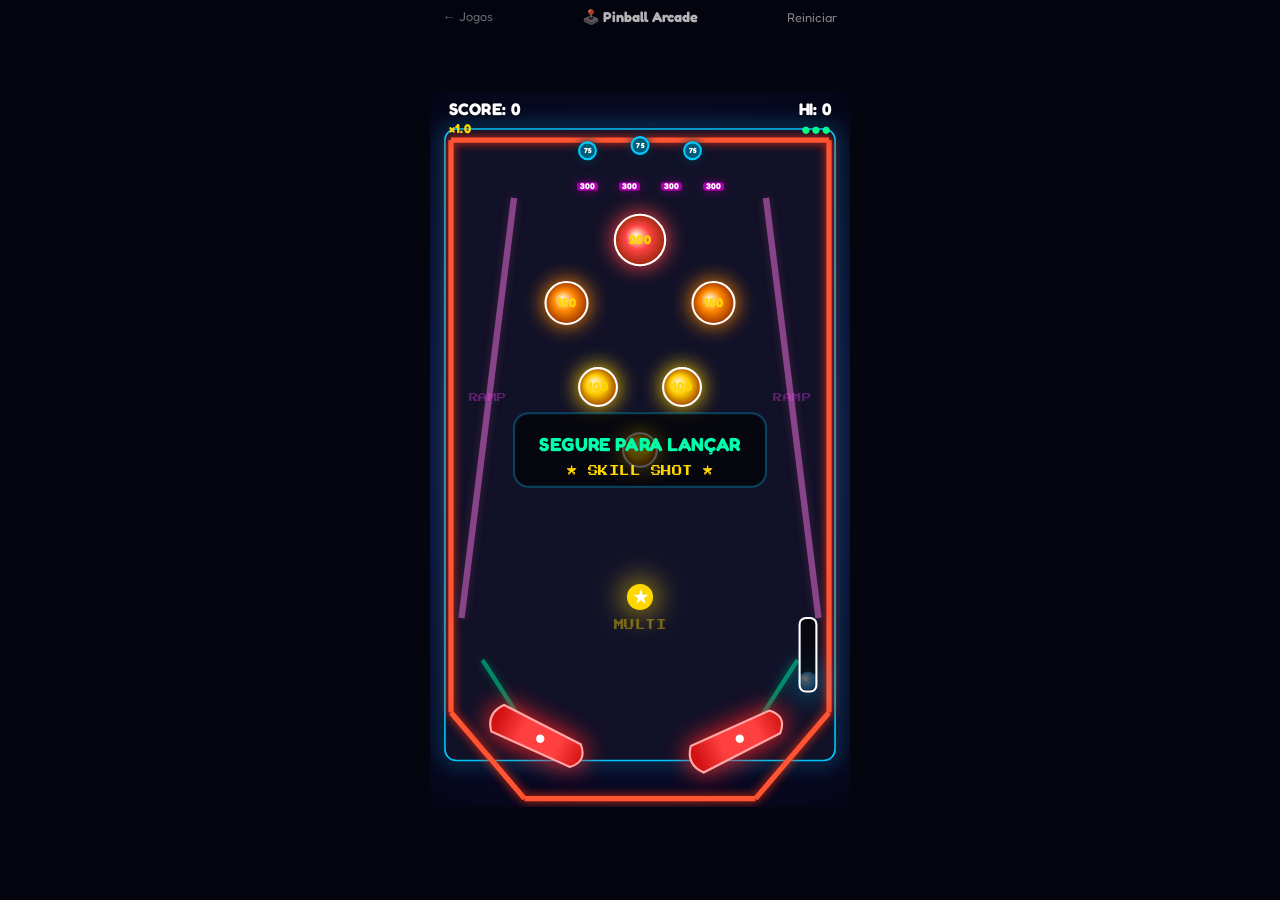
==== commit ab1b4264: "feat: Melhoria completa do Pinball Arcade - estilo fliperama" ====
--- a/pinball.html
+++ b/pinball.html
@@ -2,576 +2,725 @@
 <html lang="pt-BR">
 <head>
   <meta charset="UTF-8" />
-  <meta name="viewport" content="width=device-width, initial-scale=1, viewport-fit=cover, user-scalable=no" />
+  <meta name="viewport" content="width=device-width, initial-scale=1, maximum-scale=1, user-scalable=no, viewport-fit=cover" />
   <meta name="theme-color" content="#0a0a2e" />
-  <meta name="description" content="Jogo Pinball classico do Mega Dogao." />
-  <title>Pinball - Mega Dogão</title>
+  <meta name="apple-mobile-web-app-capable" content="yes" />
+  <meta name="apple-mobile-web-app-status-bar-style" content="black-translucent" />
+  <meta name="description" content="Pinball Arcade - Mega Dogão" />
+  <title>Pinball Arcade - Mega Dogão</title>
   <link rel="preconnect" href="https://fonts.googleapis.com" />
   <link rel="preconnect" href="https://fonts.gstatic.com" crossorigin />
   <link href="https://fonts.googleapis.com/css2?family=Fredoka+One&family=Press+Start+2P&display=swap" rel="stylesheet" />
   <style>
-    *{margin:0;padding:0;box-sizing:border-box;-webkit-tap-highlight-color:transparent}
-    body{font-family:'Fredoka One',cursive;background:#0a0a2e;min-height:100vh;display:flex;flex-direction:column;align-items:center;overflow:hidden}
-    .top-bar{width:100%;max-width:420px;display:flex;align-items:center;justify-content:space-between;padding:0.6rem 1rem;position:relative;z-index:10}
-    .top-bar a{color:rgba(255,255,255,0.4);text-decoration:none;font-size:0.85rem;transition:color 0.2s}
+    *{margin:0;padding:0;box-sizing:border-box;-webkit-tap-highlight-color:transparent;-webkit-touch-callout:none;-webkit-user-select:none;user-select:none}
+    html,body{width:100%;height:100%;overflow:hidden;background:#050510;touch-action:none}
+    body{font-family:'Fredoka One',cursive;display:flex;flex-direction:column;align-items:center;justify-content:center}
+    .top-bar{width:100%;max-width:420px;display:flex;align-items:center;justify-content:space-between;padding:0.5rem 0.8rem;position:fixed;top:0;left:50%;transform:translateX(-50%);z-index:100;background:rgba(5,5,16,0.9);backdrop-filter:blur(8px)}
+    .top-bar a{color:rgba(255,255,255,0.4);text-decoration:none;font-size:0.8rem;transition:color 0.2s}
     .top-bar a:hover{color:#ffd700}
-    .top-bar h1{font-size:1rem;color:rgba(255,255,255,0.7)}
-    .top-bar button{background:none;border:none;color:rgba(255,255,255,0.5);font-size:0.85rem;cursor:pointer;font-family:inherit;transition:color 0.2s}
+    .top-bar h1{font-size:0.9rem;color:rgba(255,255,255,0.7)}
+    .top-bar button{background:none;border:none;color:rgba(255,255,255,0.5);font-size:0.8rem;cursor:pointer;font-family:inherit;transition:color 0.2s}
     .top-bar button:hover{color:#ffd700}
-    .game-wrapper{width:100%;max-width:420px;border-radius:1rem;overflow:hidden;box-shadow:0 0 60px rgba(0,200,255,0.12);position:relative}
-    canvas{width:100%;display:block;touch-action:none}
-    .controls{display:flex;gap:2rem;margin-top:0.75rem;color:rgba(255,255,255,0.2);font-size:0.75rem;font-family:'Press Start 2P',monospace;font-size:0.5rem;text-align:center}
-    .controls span{max-width:160px}
-    @media(max-width:420px){.top-bar{padding:0.4rem 0.75rem}.top-bar h1{font-size:0.85rem}}
+    #gameCanvas{display:block;touch-action:none;image-rendering:pixelated}
+    .touch-left,.touch-right{position:fixed;bottom:0;width:50%;height:45%;z-index:50;opacity:0}
+    .touch-left{left:0}
+    .touch-right{right:0}
+    @media(max-width:420px){.top-bar{padding:0.3rem 0.5rem}.top-bar h1{font-size:0.8rem}}
   </style>
 </head>
 <body>
   <div class="top-bar">
     <a href="index.html">← Jogos</a>
-    <h1>🕹️ Pinball</h1>
+    <h1>🕹️ Pinball Arcade</h1>
     <button id="resetBtn">Reiniciar</button>
   </div>
-  <div class="game-wrapper">
-    <canvas id="c"></canvas>
-  </div>
-  <div class="controls">
-    <span>← → ou toque nas laterais</span>
-    <span>↓ ou toque no centro = lançar</span>
-  </div>
+  <canvas id="gameCanvas"></canvas>
+  <div class="touch-left" id="touchL"></div>
+  <div class="touch-right" id="touchR"></div>
   <script>
-    const HS_KEY = 'pinball_megadogao_hs'
-    const canvas = document.getElementById('c')
-    const ctx = canvas.getContext('2d')
-    const W = 400, H = 680
-    canvas.width = W
-    canvas.height = H
-
-    const BALL_R = 7
-    const FLIP_W = 85, FLIP_H = 14, FLIP_R = 12
-
-    let actx = null
-    function getAudio() {
-      if (!actx) actx = new (window.AudioContext || window.webkitAudioContext)()
-      if (actx.state === 'suspended') actx.resume()
-      return actx
-    }
-    function sfx(freq, dur, type = 'square', vol = 0.12) {
-      try {
-        const a = getAudio(), o = a.createOscillator(), g = a.createGain()
-        o.type = type
-        o.frequency.setValueAtTime(freq, a.currentTime)
-        g.gain.setValueAtTime(vol, a.currentTime)
-        g.gain.exponentialRampToValueAtTime(0.001, a.currentTime + dur)
-        o.connect(g); g.connect(a.destination)
-        o.start(); o.stop(a.currentTime + dur)
-      } catch(e) {}
-    }
-    function sBumper() { sfx(520, 0.12, 'square', 0.1) }
-    function sLaunch() { sfx(240, 0.2, 'sine', 0.15); setTimeout(() => sfx(360, 0.15, 'sine', 0.12), 100) }
-    function sFlipper() { sfx(180, 0.04, 'square', 0.06) }
-    function sDrain() { sfx(120, 0.4, 'sawtooth', 0.15) }
-    function sMulti() { sfx(660, 0.1, 'sine', 0.1); setTimeout(() => sfx(880, 0.1, 'sine', 0.1), 80); setTimeout(() => sfx(1100, 0.12, 'sine', 0.1), 160) }
-
-    const state = {
-      score: 0, hiScore: parseInt(localStorage.getItem(HS_KEY) || '0'),
-      lives: 3, game: 'launch', // launch, playing, over
-      shake: 0,
-      ball: null, balls: [],
-      fl: { L: { a: 0.45, t: 0.45, x: 100, y: H - 60 }, R: { a: -0.45, t: -0.45, x: W - 100, y: H - 60 } },
-      bumpers: [], pops: [], stars: [], coins: [], particles: [], floatTexts: [],
-      plunger: { pct: 0, charging: false, power: 0 },
-      kickback: false, multi: 1, multiTimer: 0, ballSave: false, ballSaveTimer: 0,
-      frame: 0,
-    }
-
-    const WALLS = [
-      { x1: 24, y1: 40, x2: 24, y2: H - 80 },
-      { x1: W - 24, y1: 40, x2: W - 24, y2: H - 80 },
-      { x1: 24, y1: 40, x2: W - 24, y2: 40 },
-      { x1: 24, y1: H - 80, x2: 85, y2: H - 12 },
-      { x1: W - 24, y1: H - 80, x2: W - 85, y2: H - 12 },
-    ]
-    const LANE_WALLS = [
-      { x1: 24, y1: 40, x2: W - 24, y2: 40 },
-      { x1: 24, y1: 40, x2: 24, y2: H - 80 },
-      { x1: W - 24, y1: 40, x2: W - 24, y2: H - 80 },
-    ]
-
-    function setup() {
-      for (let r = 0; r < 3; r++)
-        for (let c = 0; c < 4; c++)
-          state.bumpers.push({
-            x: 75 + c * 70 + (r % 2) * 35, y: 90 + r * 65,
-            r: 20, pts: 100 + r * 50, hit: 0
-          })
-      for (let r = 0; r < 2; r++)
-        for (let c = 0; c < 3; c++)
-          state.pops.push({
-            x: 90 + c * 100 + (r % 2) * 50, y: 300 + r * 55,
-            r: 14, pts: 50, hit: 0
-          })
-      state.stars = [
-        { x: W / 2, y: 55, r: 12, active: true, timer: 0 },
-        { x: 50, y: 52, r: 10, active: true, timer: 0 },
-        { x: W - 50, y: 52, r: 10, active: true, timer: 0 },
-      ]
-    }
-    setup()
-
-    function resetBall() {
-      return { x: W / 2, y: H - 170, vx: (Math.random() - 0.5) * 1.5, vy: -6, r: BALL_R, trail: [] }
-    }
-
-    function freshBall() { state.ball = resetBall(); state.balls = [state.ball]; state.game = 'launch'; state.plunger.power = 0; state.plunger.pct = 0 }
-
-    function launch() {
-      if (state.game === 'launch' && state.lives > 0) {
-        const pwr = 4 + state.plunger.power * 0.06
-        state.ball.vy = -pwr
-        state.ball.vx = (Math.random() - 0.5) * 1.2
-        state.game = 'playing'
-        sLaunch()
-        state.ballSave = true; state.ballSaveTimer = 90
-      } else if (state.game === 'over') {
-        state.lives = 3; state.score = 0; state.multi = 1; state.multiTimer = 0
-        freshBall()
-        state.game = 'launch'
+(function(){
+'use strict';
+
+const canvas = document.getElementById('gameCanvas');
+const ctx = canvas.getContext('2d');
+const HS_KEY = 'pinball_arcade_megadogao_hs';
+
+let W, H, SCALE;
+function resize(){
+  const dpr = window.devicePixelRatio || 1;
+  const maxW = Math.min(window.innerWidth, 420);
+  const maxH = window.innerHeight;
+  const ratio = 400/680;
+  if(maxH/maxW > ratio){ W = maxW; H = W/ratio; }
+  else { H = maxH; W = H*ratio; }
+  canvas.width = W * dpr;
+  canvas.height = H * dpr;
+  canvas.style.width = W + 'px';
+  canvas.style.height = H + 'px';
+  ctx.setTransform(dpr,0,0,dpr,0,0);
+  SCALE = W/400;
+}
+resize();
+window.addEventListener('resize', resize);
+
+const GW = 400, GH = 680;
+const BALL_R = 8;
+const FLIP_W = 90, FLIP_H = 15, FLIP_R = 14;
+const GRAVITY = 0.16;
+const DAMPING = 0.996;
+const MAX_SPEED = 16;
+
+let actx = null;
+function getAudio(){ if(!actx) actx = new(window.AudioContext||window.webkitAudioContext)(); if(actx.state==='suspended') actx.resume(); return actx; }
+function sfx(freq,dur,type='square',vol=0.1){
+  try{
+    const a=getAudio(),o=a.createOscillator(),g=a.createGain();
+    o.type=type;o.frequency.setValueAtTime(freq,a.currentTime);
+    g.gain.setValueAtTime(vol,a.currentTime);
+    g.gain.exponentialRampToValueAtTime(0.001,a.currentTime+dur);
+    o.connect(g);g.connect(a.destination);o.start();o.stop(a.currentTime+dur);
+  }catch(e){}
+}
+function sBumper(){sfx(520,0.1,'square',0.08)}
+function sSlingshot(){sfx(800,0.06,'sine',0.1)}
+function sFlipper(){sfx(160,0.04,'square',0.05)}
+function sLaunch(){sfx(200,0.15,'sine',0.12);setTimeout(()=>sfx(350,0.12,'sine',0.1),80)}
+function sDrain(){sfx(100,0.5,'sawtooth',0.12)}
+function sMulti(){sfx(660,0.08,'sine',0.08);setTimeout(()=>sfx(880,0.08,'sine',0.08),60);setTimeout(()=>sfx(1100,0.1,'sine',0.08),120)}
+function sTarget(){sfx(1200,0.05,'sine',0.07)}
+function sRamp(){sfx(400,0.2,'triangle',0.1)}
+function sBonus(){for(let i=0;i<5;i++)setTimeout(()=>sfx(300+i*200,0.08,'sine',0.06),i*50)}
+
+const state = {
+  score:0, hiScore:parseInt(localStorage.getItem(HS_KEY)||'0'),
+  lives:3, game:'launch',
+  shake:0, combo:0, comboTimer:0,
+  ball:null, fl:{L:{a:0.45,t:0.45,x:105,y:GH-65},R:{a:-0.45,t:-0.45,x:GW-105,y:GH-65}},
+  bumpers:[], slings:[], targets:[], lanes:[], ramps:[],
+  particles:[], floatTexts:[], stars:[],
+  plunger:{pct:0,charging:false,power:0},
+  ballSave:false, ballSaveTimer:0,
+  multi:1, multiTimer:0, frame:0,
+  skillShot:-1, skillShotActive:false
+};
+
+const WALLS = [
+  {x1:20,y1:45,x2:20,y2:GH-90},
+  {x1:GW-20,y1:45,x2:GW-20,y2:GH-90},
+  {x1:20,y1:45,x2:GW-20,y2:45},
+  {x1:20,y1:GH-90,x2:90,y2:GH-8},
+  {x1:GW-20,y1:GH-90,x2:GW-90,y2:GH-8},
+  {x1:90,y1:GH-8,x2:GW-90,y2:GH-8}
+];
+
+function setup(){
+  state.bumpers=[
+    {x:GW/2,y:140,r:22,pts:200,hit:0,color:'#ff4444'},
+    {x:GW/2-70,y:200,r:18,pts:150,hit:0,color:'#ff8800'},
+    {x:GW/2+70,y:200,r:18,pts:150,hit:0,color:'#ff8800'},
+    {x:GW/2-40,y:280,r:16,pts:100,hit:0,color:'#ffcc00'},
+    {x:GW/2+40,y:280,r:16,pts:100,hit:0,color:'#ffcc00'},
+    {x:GW/2,y:340,r:14,pts:100,hit:0,color:'#ffcc00'},
+  ];
+
+  state.slings=[
+    {x1:50,y1:GH-140,x2:95,y2:GH-70,x:90,y:GH-110,pts:50,hit:0,dir:1},
+    {x1:GW-50,y1:GH-140,x2:GW-95,y2:GH-70,x:GW-90,y:GH-110,pts:50,hit:0,dir:-1}
+  ];
+
+  state.targets=[
+    {x:GW/2-60,y:85,w:20,h:8,pts:300,active:true,hit:0},
+    {x:GW/2-20,y:85,w:20,h:8,pts:300,active:true,hit:0},
+    {x:GW/2+20,y:85,w:20,h:8,pts:300,active:true,hit:0},
+    {x:GW/2+60,y:85,w:20,h:8,pts:300,active:true,hit:0},
+  ];
+
+  state.lanes=[
+    {x:GW/2-50,y:55,r:8,active:true,pts:75,hit:0},
+    {x:GW/2,y:50,r:8,active:true,pts:75,hit:0},
+    {x:GW/2+50,y:55,r:8,active:true,pts:75,hit:0},
+  ];
+
+  state.ramps=[
+    {x1:30,y1:GH-180,x2:80,y2:100,pts:500,hit:0,cooldown:0},
+    {x1:GW-30,y1:GH-180,x2:GW-80,y2:100,pts:500,hit:0,cooldown:0}
+  ];
+
+  state.stars=[
+    {x:GW/2,y:GH-200,r:12,active:true,timer:0}
+  ];
+}
+setup();
+
+function resetBall(){
+  return{x:GW-40,y:GH-120,vx:0,vy:0,r:BALL_R,trail:[]};
+}
+
+function freshBall(){
+  state.ball=resetBall();
+  state.game='launch';
+  state.plunger.power=0;state.plunger.pct=0;
+  state.skillShot=Math.floor(Math.random()*3);
+  state.skillShotActive=true;
+}
+
+function launch(){
+  if(state.game==='launch'&&state.lives>0){
+    const pwr=5+state.plunger.power*0.08;
+    state.ball.vy=-pwr;
+    state.ball.vx=(Math.random()-0.5)*0.8;
+    state.game='playing';
+    sLaunch();
+    state.ballSave=true;state.ballSaveTimer=120;
+  }else if(state.game==='over'){
+    state.lives=3;state.score=0;state.multi=1;state.multiTimer=0;state.combo=0;
+    setup();freshBall();state.game='launch';
+  }
+}
+
+function addParticles(x,y,color,count=12,speed=3){
+  for(let i=0;i<count;i++){
+    const a=Math.random()*Math.PI*2,s=Math.random()*speed+1;
+    state.particles.push({x,y,vx:Math.cos(a)*s,vy:Math.sin(a)*s-1,life:1,decay:0.015+Math.random()*0.02,r:2+Math.random()*3,color});
+  }
+}
+function addFloat(x,y,text,color='#ffd700'){
+  state.floatTexts.push({x,y,text,color,life:1,vy:-2});
+}
+
+function addCombo(){
+  state.combo++;
+  state.comboTimer=120;
+  if(state.combo>=3){
+    const bonus=state.combo*50;
+    state.score+=bonus;
+    addFloat(GW/2,GH/2-50,`COMBO x${state.combo}! +${bonus}`,'#ff44ff');
+    sBonus();
+  }
+}
+
+const KEYS={left:false,right:false};
+const TCH={left:false,right:false};
+let plungerTouch=false;
+
+canvas.addEventListener('touchstart',e=>{
+  e.preventDefault();
+  const t=e.touches[0];if(!t)return;
+  const r=canvas.getBoundingClientRect();
+  const x=t.clientX-r.left;
+  if(state.game==='over'){launch();return}
+  if(state.game==='launch'){
+    state.plunger.charging=true;plungerTouch=true;return;
+  }
+  if(x<r.width/2) TCH.left=true;
+  else TCH.right=true;
+},{passive:false});
+canvas.addEventListener('touchend',e=>{
+  e.preventDefault();
+  if(plungerTouch&&state.plunger.charging){
+    state.plunger.charging=false;plungerTouch=false;launch();return;
+  }
+  TCH.left=false;TCH.right=false;
+},{passive:false});
+canvas.addEventListener('touchmove',e=>{
+  e.preventDefault();
+  const t=e.touches[0];if(!t)return;
+  const r=canvas.getBoundingClientRect();
+  const x=t.clientX-r.left;
+  TCH.left=x<r.width/2;TCH.right=!TCH.left;
+},{passive:false});
+
+window.addEventListener('keydown',e=>{
+  if(e.key==='ArrowLeft'||e.key==='a'){KEYS.left=true;e.preventDefault()}
+  if(e.key==='ArrowRight'||e.key==='d'){KEYS.right=true;e.preventDefault()}
+  if(e.key===' '||e.key==='ArrowDown'){if(state.game==='launch')state.plunger.charging=true;e.preventDefault()}
+});
+window.addEventListener('keyup',e=>{
+  if(e.key==='ArrowLeft'||e.key==='a')KEYS.left=false;
+  if(e.key==='ArrowRight'||e.key==='d')KEYS.right=false;
+  if(e.key===' '||e.key==='ArrowDown'){state.plunger.charging=false;if(state.game==='launch')launch();e.preventDefault()}
+});
+
+canvas.addEventListener('mousedown',e=>{
+  if(state.game==='over'){launch();return}
+  if(state.game==='launch')state.plunger.charging=true;
+});
+canvas.addEventListener('mouseup',()=>{
+  if(state.plunger.charging){state.plunger.charging=false;launch()}
+});
+
+document.getElementById('resetBtn').addEventListener('click',()=>{
+  state.lives=3;state.score=0;state.multi=1;state.multiTimer=0;state.combo=0;
+  state.particles=[];state.floatTexts=[];
+  setup();freshBall();
+});
+
+function dist(x1,y1,x2,y2){return Math.hypot(x2-x1,y2-y1)}
+
+function collideCircle(bx,by,br,cx,cy,cr){
+  const d=Math.hypot(cx-bx,cy-by);
+  if(d<br+cr){
+    const nx=(bx-cx)/d,ny=(by-cy)/d;
+    return{hit:true,nx,ny,overlap:br+cr-d};
+  }
+  return{hit:false};
+}
+
+function pointToSegDist(px,py,x1,y1,x2,y2){
+  const dx=x2-x1,dy=y2-y1;
+  const len2=dx*dx+dy*dy;
+  let t=((px-x1)*dx+(py-y1)*dy)/len2;
+  t=Math.max(0,Math.min(1,t));
+  const cx=x1+t*dx,cy=y1+t*dy;
+  const dd=Math.hypot(px-cx,py-cy);
+  return{d:dd,t,cx,cy,nx:dd>0?-(cy-py)/dd:0,ny:dd>0?(cx-px)/dd:0};
+}
+
+function update(){
+  state.frame++;
+  const fl=state.fl;
+  const lAct=KEYS.left||TCH.left;
+  const rAct=KEYS.right||TCH.right;
+  if(lAct&&fl.L.a===0.45)sFlipper();
+  if(rAct&&fl.R.a===-0.45)sFlipper();
+  fl.L.t=lAct?-0.6:0.45;
+  fl.R.t=rAct?0.6:-0.45;
+  fl.L.a+=(fl.L.t-fl.L.a)*0.4;
+  fl.R.a+=(fl.R.t-fl.R.a)*0.4;
+
+  if(state.plunger.charging){
+    state.plunger.power=Math.min(state.plunger.power+2.5,100);
+    state.plunger.pct=state.plunger.power/100;
+  }
+  if(state.ballSaveTimer>0){state.ballSaveTimer--;if(state.ballSaveTimer===0)state.ballSave=false}
+  if(state.multiTimer>0){state.multiTimer--;if(state.multiTimer===0)state.multi=1}
+  if(state.comboTimer>0){state.comboTimer--;if(state.comboTimer===0)state.combo=0}
+  for(const r of state.ramps){if(r.cooldown>0)r.cooldown--}
+
+  const S=state.shake;
+  if(S>0)state.shake*=0.85;
+  if(state.shake<0.5)state.shake=0;
+
+  if(state.game!=='playing'||!state.ball)return;
+  const b=state.ball;
+
+  b.vy+=GRAVITY;
+  b.vx*=DAMPING;b.vy*=DAMPING;
+  b.x+=b.vx;b.y+=b.vy;
+  b.trail.push({x:b.x,y:b.y});
+  if(b.trail.length>10)b.trail.shift();
+
+  if(b.y+b.r>GH-8){
+    if(state.ballSave){b.y=GH-100;b.vy=-4;b.vx=(Math.random()-0.5)*3;state.ballSave=false;addFloat(GW/2,GH/2,'SALVO!','#00ff88');return}
+    sDrain();state.lives--;
+    addParticles(b.x,b.y,'#ff4444',25,5);state.shake=8;
+    if(state.lives<=0){state.game='over';b.trail=[];
+      if(state.score>state.hiScore){state.hiScore=state.score;localStorage.setItem(HS_KEY,String(state.hiScore))}
+      return;
+    }
+    freshBall();return;
+  }
+
+  if(b.x-b.r<25){b.x=b.r+25;b.vx=Math.abs(b.vx)*0.7}
+  if(b.x+b.r>GW-25){b.x=GW-b.r-25;b.vx=-Math.abs(b.vx)*0.7}
+  if(b.y-b.r<40){b.y=b.r+40;b.vy=Math.abs(b.vy)*0.7}
+
+  for(const w of WALLS){
+    const res=pointToSegDist(b.x,b.y,w.x1,w.y1,w.x2,w.y2);
+    if(res.d<b.r){
+      const dot=b.vx*res.nx+b.vy*res.ny;
+      if(dot<0){
+        b.vx-=2*dot*res.nx*0.85;b.vy-=2*dot*res.ny*0.85;
+        b.x+=res.nx*(b.r-res.d+1);b.y+=res.ny*(b.r-res.d+1);
       }
     }
-
-    function addParticles(x, y, color, count = 12, speed = 3) {
-      for (let i = 0; i < count; i++) {
-        const a = Math.random() * Math.PI * 2, s = Math.random() * speed + 1
-        state.particles.push({
-          x, y, vx: Math.cos(a) * s, vy: Math.sin(a) * s - 1,
-          life: 1, decay: 0.015 + Math.random() * 0.02,
-          r: 2 + Math.random() * 3, color,
-        })
+  }
+
+  for(const s of state.slings){
+    const dx=s.x2-s.x1,dy=s.y2-s.y1;
+    const res=pointToSegDist(b.x,b.y,s.x1,s.y1,s.x2,s.y2);
+    if(res.d<b.r+3){
+      const nx=s.dir,ny=-0.5;
+      const dot=b.vx*nx+b.vy*ny;
+      if(dot<0){
+        b.vx-=2*dot*nx*1.5;b.vy-=2*dot*ny*1.5;
+        b.x+=nx*(b.r-res.d+2);b.y+=ny*(b.r-res.d+2);
+        state.score+=s.pts;s.hit=15;
+        sSlingshot();addParticles(s.x,s.y,'#00ffaa',10,4);
+        addFloat(s.x,s.y-20,`+${s.pts}`,'#00ffaa');
+        addCombo();
       }
     }
-    function addFloat(x, y, text, color = '#ffd700') {
-      state.floatTexts.push({ x, y, text, color, life: 1, vy: -1.5 })
-    }
-
-    const KEYS = { left: false, right: false }
-    const TCH = { left: false, right: false, center: false }
-
-    window.addEventListener('keydown', e => {
-      if (e.key === 'ArrowLeft' || e.key === 'a') { KEYS.left = true; e.preventDefault() }
-      if (e.key === 'ArrowRight' || e.key === 'd') { KEYS.right = true; e.preventDefault() }
-      if (e.key === ' ' || e.key === 'ArrowDown') { if (state.game === 'launch') { state.plunger.charging = true }; e.preventDefault() }
-    })
-    window.addEventListener('keyup', e => {
-      if (e.key === 'ArrowLeft' || e.key === 'a') { KEYS.left = false; e.preventDefault() }
-      if (e.key === 'ArrowRight' || e.key === 'd') { KEYS.right = false; e.preventDefault() }
-      if (e.key === ' ' || e.key === 'ArrowDown') { state.plunger.charging = false; if (state.game === 'launch') { launch() }; e.preventDefault() }
-    })
-
-    canvas.addEventListener('touchstart', e => {
-      const t = e.touches[0]; if (!t) return
-      const r = canvas.getBoundingClientRect()
-      const x = t.clientX - r.left, w = r.width
-      const centerW = w * 0.3
-      if (x > (w - centerW) / 2 && x < (w + centerW) / 2) {
-        if (state.game === 'launch') { state.plunger.charging = true }
-        else TCH.center = true
-      } else {
-        TCH.left = x < w / 2; TCH.right = !TCH.left
+    if(s.hit>0)s.hit--;
+  }
+
+  for(const bumper of state.bumpers){
+    const c=collideCircle(b.x,b.y,b.r,bumper.x,bumper.y,bumper.r);
+    if(c.hit){
+      const dot=b.vx*c.nx+b.vy*c.ny;
+      if(dot<0){
+        b.vx-=2*dot*c.nx*1.5;b.vy-=2*dot*c.ny*1.5;
+        b.x=bumper.x+c.nx*(bumper.r+b.r+2);b.y=bumper.y+c.ny*(bumper.r+b.r+2);
+        const pts=Math.floor(bumper.pts*state.multi);
+        state.score+=pts;bumper.hit=20;
+        sBumper();addParticles(bumper.x,bumper.y,bumper.color,10,4);
+        addFloat(bumper.x,bumper.y-20,`+${pts}`,bumper.color);
+        state.shake=Math.max(state.shake,4);
+        addCombo();
       }
-      if (state.game === 'over') launch()
-      e.preventDefault()
-    }, { passive: false })
-    canvas.addEventListener('touchend', e => {
-      if (state.plunger.charging) { state.plunger.charging = false; launch() }
-      TCH.left = false; TCH.right = false; TCH.center = false
-      e.preventDefault()
-    }, { passive: false })
-    canvas.addEventListener('touchmove', e => {
-      const t = e.touches[0]; if (!t) return
-      const r = canvas.getBoundingClientRect()
-      const x = t.clientX - r.left
-      TCH.left = x < r.width / 2; TCH.right = !TCH.left
-      e.preventDefault()
-    }, { passive: false })
-    canvas.addEventListener('mousedown', e => {
-      if (state.game === 'over') { launch(); return }
-      if (state.game === 'launch') { state.plunger.charging = true; return }
-    })
-    canvas.addEventListener('mouseup', e => {
-      if (state.plunger.charging) { state.plunger.charging = false; launch() }
-    })
-
-    document.getElementById('resetBtn').addEventListener('click', () => {
-      state.lives = 3; state.score = 0; state.multi = 1; state.multiTimer = 0
-      state.particles = []; state.floatTexts = []
-      freshBall()
-    })
-
-    function flipperHit(fl, bx, by) {
-      const cos = Math.cos(fl.a), sin = Math.sin(fl.a)
-      const dx = bx - fl.x, dy = by - fl.y
-      const lx = dx * cos + dy * sin, ly = -dx * sin + dy * cos
-      const hw = FLIP_W / 2
-      if (lx >= -hw - 8 && lx <= hw + 8 && ly >= -FLIP_H / 2 - BALL_R && ly <= FLIP_H / 2 + BALL_R) {
-        if (ly > 0) return { hit: true, lx, push: lx / hw }
-      }
-      return { hit: false }
-    }
-
-    function dist(x1, y1, x2, y2) { return Math.hypot(x2 - x1, y2 - y1) }
-
-    function collideCircle(bx, by, br, cx, cy, cr) {
-      const d = dist(bx, by, cx, cy)
-      if (d < br + cr) {
-        const nx = (bx - cx) / d, ny = (by - cy) / d
-        return { hit: true, nx, ny, overlap: br + cr - d }
-      }
-      return { hit: false }
-    }
-
-    function update() {
-      state.frame++
-      const fl = state.fl
-      const lAct = KEYS.left || TCH.left
-      const rAct = KEYS.right || TCH.right
-      if (lAct !== (fl.L.t === -0.5)) { if (lAct) sFlipper() }
-      if (rAct !== (fl.R.t === 0.5)) { if (rAct) sFlipper() }
-      fl.L.t = lAct ? -0.5 : 0.45
-      fl.R.t = rAct ? 0.5 : -0.45
-      fl.L.a += (fl.L.t - fl.L.a) * 0.35
-      fl.R.a += (fl.R.t - fl.R.a) * 0.35
-
-      if (state.plunger.charging) {
-        state.plunger.power = Math.min(state.plunger.power + 3, 100)
-        state.plunger.pct = state.plunger.power / 100
-      }
-
-      if (state.ballSaveTimer > 0) { state.ballSaveTimer--; if (state.ballSaveTimer === 0) state.ballSave = false }
-      if (state.multiTimer > 0) { state.multiTimer--; if (state.multiTimer === 0) state.multi = 1 }
-
-      if (state.game !== 'playing' || !state.ball) return
-
-      const b = state.ball
-      b.vy += 0.14
-      b.vx *= 0.995; b.vy *= 0.995
-      b.x += b.vx; b.y += b.vy
-      b.trail.push({ x: b.x, y: b.y })
-      if (b.trail.length > 8) b.trail.shift()
-
-      const S = state.shake
-      if (S > 0) state.shake *= 0.85
-      if (state.shake < 0.5) state.shake = 0
-
-      if (b.y + b.r > H - 14) {
-        if (state.ballSave) { b.y = H - 100; b.vy = -3; b.vx = (Math.random() - 0.5) * 2; state.ballSave = false; addFloat(W/2, H/2, 'SALVO!', '#00ff88'); return }
-        sDrain()
-        state.lives--
-        addParticles(b.x, b.y, '#ff4444', 20, 4); state.shake = 6
-        if (state.lives <= 0) { state.game = 'over'; b.trail = []; return }
-        freshBall()
-        return
-      }
-
-      if (b.x - b.r < 5) { b.x = b.r + 5; b.vx = Math.abs(b.vx) * 0.7 }
-      if (b.x + b.r > W - 5) { b.x = W - b.r - 5; b.vx = -Math.abs(b.vx) * 0.7 }
-      if (b.y - b.r < 35) { b.y = b.r + 35; b.vy = Math.abs(b.vy) * 0.7 }
-
-      for (const w of WALLS) {
-        const dx = w.x2 - w.x1, dy = w.y2 - w.y1, len = Math.hypot(dx, dy)
-        const nx = -dy / len, ny = dx / len
-        const d = (b.x - w.x1) * nx + (b.y - w.y1) * ny
-        if (Math.abs(d) < b.r) {
-          const t = ((b.x - w.x1) * dx + (b.y - w.y1) * dy) / (len * len)
-          if (t >= 0 && t <= 1) {
-            const dot = b.vx * nx + b.vy * ny
-            if (dot < 0) {
-              b.vx -= 2 * dot * nx; b.vy -= 2 * dot * ny
-              b.vx *= 0.92; b.vy *= 0.92
-              b.x += nx * (b.r - Math.abs(d) + 1)
-              b.y += ny * (b.r - Math.abs(d) + 1)
-            }
-          }
+    }
+    if(bumper.hit>0)bumper.hit--;
+  }
+
+  for(const target of state.targets){
+    if(!target.active)continue;
+    if(b.x>target.x&&b.x<target.x+target.w&&b.y+b.r>target.y&&b.y-b.r<target.y+target.h){
+      const pts=Math.floor(target.pts*state.multi);
+      state.score+=pts;target.active=false;target.hit=180;
+      sTarget();addParticles(target.x+target.w/2,target.y,'#ff00ff',15,5);
+      addFloat(target.x+target.w/2,target.y-15,`+${pts}`,'#ff00ff');
+      state.shake=Math.max(state.shake,3);
+      b.vy=-Math.abs(b.vy)*0.8;
+      addCombo();
+    }
+    if(!target.active&&target.hit>0){target.hit--;if(target.hit===0)target.active=true}
+  }
+
+  for(const lane of state.lanes){
+    if(!lane.active)continue;
+    const c=collideCircle(b.x,b.y,b.r,lane.x,lane.y,lane.r);
+    if(c.hit){
+      const pts=Math.floor(lane.pts*state.multi);
+      state.score+=pts;lane.active=false;lane.hit=240;
+      sTarget();addParticles(lane.x,lane.y,'#00ffff',8,3);
+      addFloat(lane.x,lane.y-15,`+${pts}`,'#00ffff');
+      b.vy=-Math.abs(b.vy)*0.6;
+      addCombo();
+    }
+    if(!lane.active&&lane.hit>0){lane.hit--;if(lane.hit===0)lane.active=true}
+  }
+
+  for(const ramp of state.ramps){
+    if(ramp.cooldown>0)continue;
+    const rdx=ramp.x2-ramp.x1,rdy=ramp.y2-ramp.y1;
+    const rlen=Math.hypot(rdx,rdy);
+    const rnx=-rdy/rlen,rny=rdx/rlen;
+    const d=(b.x-ramp.x1)*rnx+(b.y-ramp.y1)*rny;
+    if(Math.abs(d)<b.r+6){
+      const t=((b.x-ramp.x1)*rdx+(b.y-ramp.y1)*rdy)/(rlen*rlen);
+      if(t>=0&&t<=1){
+        const dot=b.vx*rnx+b.vy*rny;
+        if(dot<0&&Math.hypot(b.vx,b.vy)>5){
+          const pts=Math.floor(ramp.pts*state.multi);
+          state.score+=pts;ramp.hit=15;ramp.cooldown=90;
+          b.vx=rnx*12;b.vy=rny*12-4;
+          sRamp();addParticles(ramp.x2,ramp.y2,'#ff44ff',20,6);
+          addFloat(ramp.x2,ramp.y2-20,`+${pts} RAMP!`,'#ff44ff');
+          state.shake=5;state.multi=Math.min(state.multi+0.5,5);state.multiTimer=600;
+          addFloat(GW/2,GH/2-80,`x${state.multi.toFixed(1)}`,'#ffd700');
+          addCombo();
         }
       }
-
-      for (const bumper of state.bumpers) {
-        const c = collideCircle(b.x, b.y, b.r, bumper.x, bumper.y, bumper.r)
-        if (c.hit) {
-          const dot = b.vx * c.nx + b.vy * c.ny
-          if (dot < 0) {
-            b.vx -= 2 * dot * c.nx * 1.4; b.vy -= 2 * dot * c.ny * 1.4
-            b.x = bumper.x + c.nx * (bumper.r + b.r + 2)
-            b.y = bumper.y + c.ny * (bumper.r + b.r + 2)
-            const pts = Math.floor(bumper.pts * state.multi)
-            state.score += pts; bumper.hit = 20
-            sBumper(); addParticles(bumper.x, bumper.y, '#ff8800', 8, 3)
-            addFloat(bumper.x, bumper.y - 15, `+${pts}`, '#ffcc00')
-            state.shake = Math.max(state.shake, 2)
-          }
-        }
-        if (bumper.hit > 0) bumper.hit--
-      }
-
-      for (const pop of state.pops) {
-        const c = collideCircle(b.x, b.y, b.r, pop.x, pop.y, pop.r)
-        if (c.hit) {
-          const dot = b.vx * c.nx + b.vy * c.ny
-          if (dot < 0) {
-            b.vx -= 2 * dot * c.nx * 1.2; b.vy -= 2 * dot * c.ny * 1.2
-            b.x = pop.x + c.nx * (pop.r + b.r + 1)
-            b.y = pop.y + c.ny * (pop.r + b.r + 1)
-            const pts = Math.floor(pop.pts * state.multi)
-            state.score += pts; pop.hit = 15
-            sfx(300 + Math.random() * 200, 0.06, 'sine', 0.06)
-            addParticles(pop.x, pop.y, '#00ddff', 6, 2)
-          }
-        }
-        if (pop.hit > 0) pop.hit--
-      }
-
-      for (const star of state.stars) {
-        if (!star.active) continue
-        const c = collideCircle(b.x, b.y, b.r, star.x, star.y, star.r)
-        if (c.hit) {
-          star.active = false; star.timer = 300
-          state.multi = Math.min(state.multi + 0.5, 5); state.multiTimer = 600
-          state.score += 250
-          sMulti()
-          addParticles(star.x, star.y, '#ffd700', 20, 5)
-          addFloat(star.x, star.y - 20, `x${state.multi}`, '#ffd700')
-          state.shake = 3
-          const dot = b.vx * c.nx + b.vy * c.ny
-          if (dot < 0) { b.vx -= 2 * dot * c.nx; b.vy -= 2 * dot * c.ny }
-          b.x = star.x + c.nx * (star.r + b.r + 1)
-          b.y = star.y + c.ny * (star.r + b.r + 1)
-        }
-      }
-      for (const star of state.stars) {
-        if (!star.active && star.timer > 0) { star.timer--; if (star.timer === 0) star.active = true }
-      }
-
-      const speed = Math.hypot(b.vx, b.vy)
-      if (speed > 14) { b.vx = (b.vx / speed) * 14; b.vy = (b.vy / speed) * 14 }
-    }
-
-    function draw() {
-      ctx.save()
-      if (state.shake > 0.5) {
-        const sx = (Math.random() - 0.5) * state.shake * 2
-        const sy = (Math.random() - 0.5) * state.shake * 2
-        ctx.translate(sx, sy)
-      }
-
-      const bg = ctx.createRadialGradient(W / 2, H / 2, 100, W / 2, H / 2, 500)
-      bg.addColorStop(0, '#12123a'); bg.addColorStop(0.5, '#0a0a2e'); bg.addColorStop(1, '#050520')
-      ctx.fillStyle = bg; ctx.fillRect(0, 0, W, H)
-
-      for (let i = 0; i < 30; i++) {
-        const sx = (i * 137 + 50) % W, sy = (i * 97 + 30) % H
-        ctx.fillStyle = `rgba(255,255,255,${0.03 + Math.sin(state.frame * 0.02 + i) * 0.02})`
-        ctx.beginPath(); ctx.arc(sx, sy, 1, 0, Math.PI * 2); ctx.fill()
-      }
-
-      ctx.shadowColor = '#00c8ff'; ctx.shadowBlur = 15
-      ctx.strokeStyle = '#00c8ff'; ctx.lineWidth = 3
-      ctx.shadowBlur = 25
-      ctx.beginPath(); ctx.roundRect(10, 30, W - 20, H - 80, 12); ctx.stroke()
-      ctx.shadowBlur = 0
-
-      for (const w of WALLS) {
-        ctx.strokeStyle = '#ff6644'; ctx.lineWidth = 4; ctx.shadowColor = '#ff4444'; ctx.shadowBlur = 8
-        ctx.beginPath(); ctx.moveTo(w.x1, w.y1); ctx.lineTo(w.x2, w.y2); ctx.stroke()
-        ctx.shadowBlur = 0
-      }
-
-      const fl = state.fl
-      for (const side of ['L', 'R']) {
-        const f = fl[side]
-        ctx.save(); ctx.translate(f.x, f.y); ctx.rotate(f.a)
-        ctx.shadowColor = '#ff3333'; ctx.shadowBlur = 20
-        const grd = ctx.createLinearGradient(-FLIP_W / 2, 0, FLIP_W / 2, 0)
-        grd.addColorStop(0, '#ff2222'); grd.addColorStop(0.5, '#ff6644'); grd.addColorStop(1, '#ff2222')
-        ctx.fillStyle = grd
-        ctx.beginPath()
-        ctx.moveTo(-FLIP_W / 2, -FLIP_R)
-        ctx.quadraticCurveTo(-FLIP_W / 2 - 10, 0, -FLIP_W / 2, FLIP_R)
-        ctx.lineTo(FLIP_W / 2, FLIP_R)
-        ctx.quadraticCurveTo(FLIP_W / 2 + 10, 0, FLIP_W / 2, -FLIP_R)
-        ctx.closePath(); ctx.fill()
-        ctx.strokeStyle = '#fff'; ctx.lineWidth = 1.5; ctx.stroke()
-        ctx.shadowBlur = 0; ctx.restore()
-      }
-
-      for (const bumper of state.bumpers) {
-        const isHit = bumper.hit > 0
-        ctx.shadowColor = isHit ? '#ffff00' : '#ff8800'
-        ctx.shadowBlur = isHit ? 35 : 18
-        const bg = ctx.createRadialGradient(bumper.x - 4, bumper.y - 4, 2, bumper.x, bumper.y, bumper.r + 4)
-        if (isHit) { bg.addColorStop(0, '#fff'); bg.addColorStop(0.3, '#ff0'); bg.addColorStop(1, '#f80') }
-        else { bg.addColorStop(0, '#fc0'); bg.addColorStop(0.4, '#f80'); bg.addColorStop(1, '#c40') }
-        ctx.fillStyle = bg
-        ctx.beginPath(); ctx.arc(bumper.x, bumper.y, bumper.r + 2, 0, Math.PI * 2); ctx.fill()
-        ctx.strokeStyle = '#fff'; ctx.lineWidth = 2; ctx.stroke()
-        ctx.shadowBlur = 0
-        ctx.fillStyle = isHit ? '#fff' : '#ffd700'
-        ctx.font = 'bold 12px "Fredoka One", sans-serif'
-        ctx.textAlign = 'center'; ctx.textBaseline = 'middle'
-        ctx.fillText(bumper.pts, bumper.x, bumper.y)
-      }
-
-      for (const pop of state.pops) {
-        const isHit = pop.hit > 0
-        ctx.shadowColor = isHit ? '#00eeff' : '#0088cc'
-        ctx.shadowBlur = isHit ? 25 : 12
-        ctx.fillStyle = isHit ? '#88eeff' : '#2266aa'
-        ctx.beginPath(); ctx.arc(pop.x, pop.y, pop.r, 0, Math.PI * 2); ctx.fill()
-        ctx.strokeStyle = '#00ccff'; ctx.lineWidth = 2; ctx.stroke()
-        ctx.shadowBlur = 0
-        ctx.fillStyle = '#fff'; ctx.font = 'bold 9px "Fredoka One", sans-serif'
-        ctx.textAlign = 'center'; ctx.textBaseline = 'middle'
-        ctx.fillText(pop.pts, pop.x, pop.y + 1)
-      }
-
-      for (const star of state.stars) {
-        if (!star.active) continue
-        const pulse = 1 + Math.sin(state.frame * 0.05) * 0.15
-        ctx.shadowColor = '#ffd700'; ctx.shadowBlur = 25
-        ctx.fillStyle = '#ffd700'
-        ctx.beginPath(); ctx.arc(star.x, star.y, star.r * pulse, 0, Math.PI * 2); ctx.fill()
-        ctx.fillStyle = '#fff'
-        ctx.font = 'bold 14px sans-serif'
-        ctx.textAlign = 'center'; ctx.textBaseline = 'middle'
-        ctx.fillText('★', star.x, star.y + 1)
-        ctx.shadowBlur = 0
-        ctx.fillStyle = 'rgba(255,215,0,0.3)'
-        ctx.font = '10px "Press Start 2P", monospace'
-        ctx.fillText('MULTI', star.x, star.y + star.r + 14)
-      }
-
-      if (state.ball) {
-        const b = state.ball
-        for (let i = 0; i < b.trail.length; i++) {
-          const t = b.trail[i], a = i / b.trail.length
-          ctx.fillStyle = `rgba(0,255,136,${a * 0.3})`
-          ctx.beginPath(); ctx.arc(t.x, t.y, b.r * a * 0.6, 0, Math.PI * 2); ctx.fill()
-        }
-        if (state.game === 'playing' || state.game === 'launch') {
-          ctx.shadowColor = '#00ff88'; ctx.shadowBlur = 25
-          const bg = ctx.createRadialGradient(b.x - 3, b.y - 3, 1, b.x, b.y, b.r + 2)
-          bg.addColorStop(0, '#fff'); bg.addColorStop(0.3, '#8fc'); bg.addColorStop(1, '#0f8')
-          ctx.fillStyle = bg
-          ctx.beginPath(); ctx.arc(b.x, b.y, b.r + 1, 0, Math.PI * 2); ctx.fill()
-          ctx.shadowBlur = 0
-        }
-      }
-
-      for (const p of state.particles) {
-        ctx.globalAlpha = p.life
-        ctx.fillStyle = p.color
-        ctx.beginPath(); ctx.arc(p.x, p.y, p.r * p.life, 0, Math.PI * 2); ctx.fill()
-      }
-      ctx.globalAlpha = 1
-
-      for (const ft of state.floatTexts) {
-        ctx.globalAlpha = ft.life
-        ctx.fillStyle = ft.color
-        ctx.font = 'bold 16px "Fredoka One", sans-serif'
-        ctx.textAlign = 'center'; ctx.textBaseline = 'middle'
-        ctx.shadowColor = 'rgba(0,0,0,0.5)'; ctx.shadowBlur = 4
-        ctx.fillText(ft.text, ft.x, ft.y)
-        ctx.shadowBlur = 0
-      }
-      ctx.globalAlpha = 1
-
-      if (state.game === 'launch' && state.lives > 0) {
-        const px = W / 2, py = H - 80
-        ctx.fillStyle = 'rgba(0,0,0,0.5)'; ctx.beginPath(); ctx.roundRect(px - 6, py - 50, 12, 60, 6); ctx.fill()
-        const fillPct = state.plunger.pct
-        const fh = 56 * fillPct
-        ctx.fillStyle = '#ff6644'; ctx.shadowColor = '#ff4444'; ctx.shadowBlur = 10
-        ctx.beginPath(); ctx.roundRect(px - 4, py + 4 - fh, 8, fh, 4); ctx.fill()
-        ctx.shadowBlur = 0
-        ctx.strokeStyle = '#fff'; ctx.lineWidth = 2
-        ctx.beginPath(); ctx.roundRect(px - 6, py - 50, 12, 60, 6); ctx.stroke()
-
-        ctx.fillStyle = 'rgba(0,0,0,0.55)'; ctx.beginPath(); ctx.roundRect(W/2-110, H/2-30, 220, 60, 12); ctx.fill()
-        ctx.fillStyle = '#00ff88'
-        ctx.font = 'bold 20px "Fredoka One", sans-serif'
-        ctx.textAlign = 'center'; ctx.textBaseline = 'middle'
-        ctx.fillText('SEGURE PARA LANÇAR', W / 2, H / 2)
-      }
-
-      ctx.fillStyle = '#fff'
-      ctx.font = 'bold 16px "Fredoka One", sans-serif'
-      ctx.textAlign = 'left'; ctx.textBaseline = 'top'
-      ctx.shadowColor = 'rgba(0,0,0,0.7)'; ctx.shadowBlur = 4
-      ctx.fillText(`SCORE: ${state.score}`, 14, 5)
-      ctx.textAlign = 'right'
-      ctx.fillText(`HI: ${state.hiScore}`, W - 14, 5)
-      ctx.shadowBlur = 0
-      ctx.textAlign = 'left'; ctx.fillText(`×${state.multi.toFixed(1)}`, 14, 24)
-
-      let ls = ''
-      for (let i = 0; i < state.lives; i++) ls += '\u{1F7E2}'
-      for (let i = state.lives; i < 3; i++) ls += '\u{26AB}'
-      ctx.textAlign = 'right'
-      ctx.font = '14px sans-serif'
-      ctx.fillText(ls, W - 14, 6)
-
-      if (state.ballSave) {
-        ctx.fillStyle = `rgba(0,255,136,${0.3 + Math.sin(state.frame * 0.1) * 0.2})`
-        ctx.font = '10px "Press Start 2P", monospace'
-        ctx.textAlign = 'center'; ctx.textBaseline = 'bottom'
-        ctx.fillText('BALL SAVE', W / 2, H - 5)
-      }
-
-      if (state.game === 'over') {
-        ctx.fillStyle = 'rgba(0,0,0,0.7)'; ctx.fillRect(0, 0, W, H)
-        const isNew = state.score > state.hiScore
-        if (isNew) { state.hiScore = state.score; localStorage.setItem(HS_KEY, String(state.hiScore)) }
-        ctx.fillStyle = '#ff4444'; ctx.font = 'bold 36px "Fredoka One", sans-serif'
-        ctx.textAlign = 'center'; ctx.textBaseline = 'middle'
-        ctx.shadowColor = '#ff0000'; ctx.shadowBlur = 20
-        ctx.fillText('GAME OVER', W / 2, H / 2 - 40)
-        ctx.shadowBlur = 0
-        if (isNew) {
-          ctx.fillStyle = '#ffd700'
-          ctx.font = 'bold 18px "Press Start 2P", monospace'
-          ctx.fillText('★ NOVO RECORDE! ★', W / 2, H / 2 + 10)
-        }
-        ctx.fillStyle = '#00ff88'
-        ctx.font = 'bold 22px "Fredoka One", sans-serif'
-        ctx.fillText(`SCORE: ${state.score}`, W / 2, H / 2 + 50)
-        ctx.fillStyle = 'rgba(255,255,255,0.5)'
-        ctx.font = '14px "Fredoka One", sans-serif'
-        ctx.fillText(`Melhor: ${state.hiScore}`, W / 2, H / 2 + 80)
-        ctx.fillStyle = '#ffd700'
-        ctx.font = '14px "Press Start 2P", monospace'
-        ctx.fillText('TOQUE PARA JOGAR', W / 2, H / 2 + 125)
-      }
-
-      ctx.restore()
-    }
-
-    function updateParticles() {
-      for (const p of state.particles) {
-        p.x += p.vx; p.y += p.vy; p.vy += 0.04; p.life -= p.decay
-      }
-      state.particles = state.particles.filter(p => p.life > 0)
-      for (const ft of state.floatTexts) {
-        ft.y += ft.vy; ft.life -= 0.018
-      }
-      state.floatTexts = state.floatTexts.filter(ft => ft.life > 0)
-    }
-
-    function loop() {
-      update()
-      updateParticles()
-      draw()
-      requestAnimationFrame(loop)
-    }
-    freshBall()
-    loop()
+    }
+    if(ramp.hit>0)ramp.hit--;
+  }
+
+  for(const star of state.stars){
+    if(!star.active)continue;
+    const c=collideCircle(b.x,b.y,b.r,star.x,star.y,star.r);
+    if(c.hit){
+      star.active=false;star.timer=360;
+      state.multi=Math.min(state.multi+0.5,5);state.multiTimer=600;
+      state.score+=500;sMulti();
+      addParticles(star.x,star.y,'#ffd700',25,6);
+      addFloat(star.x,star.y-25,`x${state.multi.toFixed(1)}`,'#ffd700');
+      state.shake=4;
+      const dot=b.vx*c.nx+b.vy*c.ny;
+      if(dot<0){b.vx-=2*dot*c.nx;b.vy-=2*dot*c.ny}
+      b.x=star.x+c.nx*(star.r+b.r+1);b.y=star.y+c.ny*(star.r+b.r+1);
+    }
+  }
+  for(const star of state.stars){
+    if(!star.active&&star.timer>0){star.timer--;if(star.timer===0)star.active=true}
+  }
+
+  const speed=Math.hypot(b.vx,b.vy);
+  if(speed>MAX_SPEED){b.vx=(b.vx/speed)*MAX_SPEED;b.vy=(b.vy/speed)*MAX_SPEED}
+}
+
+function draw(){
+  ctx.save();
+  ctx.scale(SCALE,SCALE);
+
+  if(state.shake>0.5){
+    const sx=(Math.random()-0.5)*state.shake*2;
+    const sy=(Math.random()-0.5)*state.shake*2;
+    ctx.translate(sx,sy);
+  }
+
+  const bg=ctx.createRadialGradient(GW/2,GH/2,50,GW/2,GH/2,400);
+  bg.addColorStop(0,'#1a1a4a');bg.addColorStop(0.5,'#0d0d30');bg.addColorStop(1,'#050518');
+  ctx.fillStyle=bg;ctx.fillRect(0,0,GW,GH);
+
+  for(let i=0;i<40;i++){
+    const sx=(i*137+50)%GW,sy=(i*97+30)%GH;
+    ctx.fillStyle=`rgba(255,255,255,${0.03+Math.sin(state.frame*0.02+i)*0.02})`;
+    ctx.beginPath();ctx.arc(sx,sy,1,0,Math.PI*2);ctx.fill();
+  }
+
+  ctx.shadowColor='#00c8ff';ctx.shadowBlur=20;
+  ctx.strokeStyle='#00c8ff';ctx.lineWidth=3;
+  ctx.beginPath();ctx.roundRect(15,35,GW-30,GH-80,10);ctx.stroke();
+  ctx.shadowBlur=0;
+
+  ctx.fillStyle='#111128';ctx.beginPath();ctx.roundRect(15,35,GW-30,GH-80,10);ctx.fill();
+
+  for(const w of WALLS){
+    ctx.strokeStyle='#ff5533';ctx.lineWidth=5;ctx.shadowColor='#ff3311';ctx.shadowBlur=10;
+    ctx.beginPath();ctx.moveTo(w.x1,w.y1);ctx.lineTo(w.x2,w.y2);ctx.stroke();
+    ctx.shadowBlur=0;
+  }
+
+  for(const s of state.slings){
+    const glow=s.hit>0;
+    ctx.strokeStyle=glow?'#00ffaa':'#008866';ctx.lineWidth=4;
+    ctx.shadowColor=glow?'#00ffaa':'#005544';ctx.shadowBlur=glow?20:8;
+    ctx.beginPath();ctx.moveTo(s.x1,s.y1);ctx.lineTo(s.x2,s.y2);ctx.stroke();
+    ctx.shadowBlur=0;
+    if(glow){
+      ctx.fillStyle=`rgba(0,255,170,${s.hit/15*0.3})`;
+      ctx.beginPath();ctx.moveTo(s.x1,s.y1);ctx.lineTo(s.x2,s.y2);ctx.lineTo(s.x,s.y);ctx.closePath();ctx.fill();
+    }
+  }
+
+  const fl=state.fl;
+  for(const side of['L','R']){
+    const f=fl[side];
+    ctx.save();ctx.translate(f.x,f.y);ctx.rotate(f.a);
+    ctx.shadowColor='#ff2222';ctx.shadowBlur=25;
+    const grd=ctx.createLinearGradient(-FLIP_W/2,0,FLIP_W/2,0);
+    grd.addColorStop(0,'#cc1111');grd.addColorStop(0.3,'#ff4444');grd.addColorStop(0.7,'#ff4444');grd.addColorStop(1,'#cc1111');
+    ctx.fillStyle=grd;
+    ctx.beginPath();
+    ctx.moveTo(-FLIP_W/2,-FLIP_R);
+    ctx.quadraticCurveTo(-FLIP_W/2-12,0,-FLIP_W/2,FLIP_R);
+    ctx.lineTo(FLIP_W/2-8,FLIP_R-2);
+    ctx.quadraticCurveTo(FLIP_W/2+5,0,FLIP_W/2-8,-FLIP_R+2);
+    ctx.closePath();ctx.fill();
+    ctx.strokeStyle='#ffaaaa';ctx.lineWidth=2;ctx.stroke();
+    ctx.shadowBlur=0;
+    ctx.fillStyle='#fff';ctx.beginPath();ctx.arc(0,0,4,0,Math.PI*2);ctx.fill();
+    ctx.restore();
+  }
+
+  for(const bumper of state.bumpers){
+    const isHit=bumper.hit>0;
+    ctx.shadowColor=isHit?'#ffffff':bumper.color;
+    ctx.shadowBlur=isHit?40:20;
+    const grd=ctx.createRadialGradient(bumper.x-4,bumper.y-4,2,bumper.x,bumper.y,bumper.r+4);
+    if(isHit){
+      grd.addColorStop(0,'#ffffff');grd.addColorStop(0.3,'#ffffaa');grd.addColorStop(1,bumper.color);
+    }else{
+      grd.addColorStop(0,'#ffeecc');grd.addColorStop(0.4,bumper.color);grd.addColorStop(1,'#882200');
+    }
+    ctx.fillStyle=grd;
+    ctx.beginPath();ctx.arc(bumper.x,bumper.y,bumper.r+2,0,Math.PI*2);ctx.fill();
+    ctx.strokeStyle='#fff';ctx.lineWidth=2;ctx.stroke();
+    ctx.shadowBlur=0;
+    ctx.fillStyle=isHit?'#fff':'#ffd700';
+    ctx.font='bold 12px "Fredoka One",sans-serif';
+    ctx.textAlign='center';ctx.textBaseline='middle';
+    ctx.fillText(bumper.pts,bumper.x,bumper.y);
+  }
+
+  for(const target of state.targets){
+    const glow=target.hit>0;
+    ctx.fillStyle=glow?'#ff00ff':'#aa00aa';
+    ctx.shadowColor=glow?'#ff00ff':'#660066';ctx.shadowBlur=glow?25:8;
+    ctx.beginPath();ctx.roundRect(target.x,target.y,target.w,target.h,3);ctx.fill();
+    ctx.shadowBlur=0;
+    ctx.fillStyle='#fff';ctx.font='bold 8px "Fredoka One",sans-serif';
+    ctx.textAlign='center';ctx.textBaseline='middle';
+    ctx.fillText(target.pts,target.x+target.w/2,target.y+target.h/2);
+  }
+
+  for(const lane of state.lanes){
+    const glow=lane.hit>0;
+    ctx.fillStyle=glow?'#00ffff':'#006688';
+    ctx.shadowColor=glow?'#00ffff':'#003344';ctx.shadowBlur=glow?25:10;
+    ctx.beginPath();ctx.arc(lane.x,lane.y,lane.r,0,Math.PI*2);ctx.fill();
+    ctx.strokeStyle='#00ccff';ctx.lineWidth=2;ctx.stroke();
+    ctx.shadowBlur=0;
+    ctx.fillStyle='#fff';ctx.font='bold 7px "Fredoka One",sans-serif';
+    ctx.textAlign='center';ctx.textBaseline='middle';
+    ctx.fillText(lane.pts,lane.x,lane.y);
+  }
+
+  for(const ramp of state.ramps){
+    const glow=ramp.hit>0;
+    ctx.strokeStyle=glow?'#ff44ff':'#884488';ctx.lineWidth=6;
+    ctx.shadowColor=glow?'#ff44ff':'#442244';ctx.shadowBlur=glow?25:8;
+    ctx.beginPath();ctx.moveTo(ramp.x1,ramp.y1);ctx.lineTo(ramp.x2,ramp.y2);ctx.stroke();
+    ctx.shadowBlur=0;
+    ctx.fillStyle='rgba(255,68,255,0.3)';
+    ctx.font='9px "Press Start 2P",monospace';
+    ctx.textAlign='center';ctx.textBaseline='middle';
+    ctx.fillText('RAMP',ramp.x1+(ramp.x2-ramp.x1)/2,ramp.y1+(ramp.y2-ramp.y1)/2-10);
+  }
+
+  for(const star of state.stars){
+    if(!star.active)continue;
+    const pulse=1+Math.sin(state.frame*0.05)*0.15;
+    ctx.shadowColor='#ffd700';ctx.shadowBlur=30;
+    ctx.fillStyle='#ffd700';
+    ctx.beginPath();ctx.arc(star.x,star.y,star.r*pulse,0,Math.PI*2);ctx.fill();
+    ctx.fillStyle='#fff';
+    ctx.font='bold 16px sans-serif';
+    ctx.textAlign='center';ctx.textBaseline='middle';
+    ctx.fillText('★',star.x,star.y+1);
+    ctx.shadowBlur=0;
+    ctx.fillStyle='rgba(255,215,0,0.4)';
+    ctx.font='10px "Press Start 2P",monospace';
+    ctx.fillText('MULTI',star.x,star.y+star.r+14);
+  }
+
+  if(state.ball){
+    const b=state.ball;
+    for(let i=0;i<b.trail.length;i++){
+      const t=b.trail[i],a=i/b.trail.length;
+      ctx.fillStyle=`rgba(0,200,255,${a*0.25})`;
+      ctx.beginPath();ctx.arc(t.x,t.y,b.r*a*0.5,0,Math.PI*2);ctx.fill();
+    }
+    if(state.game==='playing'||state.game==='launch'){
+      ctx.shadowColor='#00ccff';ctx.shadowBlur=30;
+      const grd=ctx.createRadialGradient(b.x-3,b.y-3,1,b.x,b.y,b.r+3);
+      grd.addColorStop(0,'#ffffff');grd.addColorStop(0.2,'#aaddff');grd.addColorStop(0.6,'#44aaff');grd.addColorStop(1,'#0066cc');
+      ctx.fillStyle=grd;
+      ctx.beginPath();ctx.arc(b.x,b.y,b.r+1,0,Math.PI*2);ctx.fill();
+      ctx.shadowBlur=0;
+      ctx.fillStyle='rgba(255,255,255,0.6)';
+      ctx.beginPath();ctx.arc(b.x-2,b.y-2,2,0,Math.PI*2);ctx.fill();
+    }
+  }
+
+  for(const p of state.particles){
+    ctx.globalAlpha=p.life;
+    ctx.fillStyle=p.color;
+    ctx.beginPath();ctx.arc(p.x,p.y,p.r*p.life,0,Math.PI*2);ctx.fill();
+  }
+  ctx.globalAlpha=1;
+
+  for(const ft of state.floatTexts){
+    ctx.globalAlpha=ft.life;
+    ctx.fillStyle=ft.color;
+    ctx.font='bold 14px "Fredoka One",sans-serif';
+    ctx.textAlign='center';ctx.textBaseline='middle';
+    ctx.shadowColor='rgba(0,0,0,0.7)';ctx.shadowBlur=4;
+    ctx.fillText(ft.text,ft.x,ft.y);
+    ctx.shadowBlur=0;
+  }
+  ctx.globalAlpha=1;
+
+  if(state.game==='launch'&&state.lives>0){
+    const px=GW-40,py=GH-120;
+    ctx.fillStyle='rgba(0,0,0,0.6)';
+    ctx.beginPath();ctx.roundRect(px-8,py-60,16,70,6);ctx.fill();
+    const fh=64*state.plunger.pct;
+    const pgrd=ctx.createLinearGradient(0,py+6-fh,0,py+6);
+    pgrd.addColorStop(0,'#ff2222');pgrd.addColorStop(0.5,'#ff6644');pgrd.addColorStop(1,'#ffaa00');
+    ctx.fillStyle=pgrd;ctx.shadowColor='#ff4444';ctx.shadowBlur=12;
+    ctx.beginPath();ctx.roundRect(px-6,py+6-fh,12,fh,4);ctx.fill();
+    ctx.shadowBlur=0;
+    ctx.strokeStyle='#fff';ctx.lineWidth=2;
+    ctx.beginPath();ctx.roundRect(px-8,py-60,16,70,6);ctx.stroke();
+
+    ctx.fillStyle='rgba(0,0,0,0.65)';
+    ctx.beginPath();ctx.roundRect(GW/2-120,GH/2-35,240,70,14);ctx.fill();
+    ctx.strokeStyle='rgba(0,200,255,0.3)';ctx.lineWidth=2;
+    ctx.beginPath();ctx.roundRect(GW/2-120,GH/2-35,240,70,14);ctx.stroke();
+    ctx.fillStyle='#00ffaa';
+    ctx.font='bold 18px "Fredoka One",sans-serif';
+    ctx.textAlign='center';ctx.textBaseline='middle';
+    ctx.fillText('SEGURE PARA LANÇAR',GW/2,GH/2-5);
+
+    if(state.skillShotActive){
+      ctx.fillStyle='#ffd700';
+      ctx.font='10px "Press Start 2P",monospace';
+      ctx.fillText('★ SKILL SHOT ★',GW/2,GH/2+20);
+    }
+  }
+
+  ctx.fillStyle='#fff';
+  ctx.font='bold 16px "Fredoka One",sans-serif';
+  ctx.textAlign='left';ctx.textBaseline='top';
+  ctx.shadowColor='rgba(0,0,0,0.8)';ctx.shadowBlur=4;
+  ctx.fillText(`SCORE: ${state.score}`,18,8);
+  ctx.textAlign='right';
+  ctx.fillText(`HI: ${state.hiScore}`,GW-18,8);
+  ctx.shadowBlur=0;
+
+  ctx.textAlign='left';
+  ctx.fillStyle='#ffd700';
+  ctx.font='bold 12px "Fredoka One",sans-serif';
+  ctx.fillText(`×${state.multi.toFixed(1)}`,18,28);
+
+  if(state.combo>=2){
+    ctx.fillStyle='#ff44ff';
+    ctx.font='bold 10px "Press Start 2P",monospace';
+    ctx.fillText(`COMBO x${state.combo}`,18,44);
+  }
+
+  let ls='';
+  for(let i=0;i<state.lives;i++)ls+='●';
+  for(let i=state.lives;i<3;i++)ls+='○';
+  ctx.textAlign='right';ctx.font='16px sans-serif';
+  ctx.fillStyle='#00ff88';ctx.fillText(ls,GW-18,28);
+
+  if(state.ballSave){
+    ctx.fillStyle=`rgba(0,255,136,${0.4+Math.sin(state.frame*0.12)*0.3})`;
+    ctx.font='10px "Press Start 2P",monospace';
+    ctx.textAlign='center';ctx.textBaseline='bottom';
+    ctx.fillText('BALL SAVE',GW/2,GH-3);
+  }
+
+  if(state.game==='over'){
+    ctx.fillStyle='rgba(0,0,0,0.8)';ctx.fillRect(0,0,GW,GH);
+    const isNew=state.score>state.hiScore;
+    if(isNew){state.hiScore=state.score;localStorage.setItem(HS_KEY,String(state.hiScore))}
+    ctx.fillStyle='#ff2222';ctx.font='bold 32px "Fredoka One",sans-serif';
+    ctx.textAlign='center';ctx.textBaseline='middle';
+    ctx.shadowColor='#ff0000';ctx.shadowBlur=25;
+    ctx.fillText('GAME OVER',GW/2,GH/2-50);
+    ctx.shadowBlur=0;
+    if(isNew){
+      ctx.fillStyle='#ffd700';ctx.font='bold 16px "Press Start 2P",monospace';
+      ctx.fillText('★ NOVO RECORDE! ★',GW/2,GH/2);
+    }
+    ctx.fillStyle='#00ff88';ctx.font='bold 20px "Fredoka One",sans-serif';
+    ctx.fillText(`SCORE: ${state.score}`,GW/2,GH/2+40);
+    ctx.fillStyle='rgba(255,255,255,0.5)';ctx.font='13px "Fredoka One",sans-serif';
+    ctx.fillText(`Melhor: ${state.hiScore}`,GW/2,GH/2+70);
+    ctx.fillStyle='#ffd700';ctx.font='12px "Press Start 2P",monospace';
+    ctx.fillText('TOQUE PARA JOGAR',GW/2,GH/2+110);
+  }
+
+  ctx.restore();
+}
+
+function updateParticles(){
+  for(const p of state.particles){p.x+=p.vx;p.y+=p.vy;p.vy+=0.04;p.life-=p.decay}
+  state.particles=state.particles.filter(p=>p.life>0);
+  for(const ft of state.floatTexts){ft.y+=ft.vy;ft.life-=0.016}
+  state.floatTexts=state.floatTexts.filter(ft=>ft.life>0);
+}
+
+function loop(){
+  update();updateParticles();draw();
+  requestAnimationFrame(loop);
+}
+freshBall();loop();
+
+})();
   </script>
 </body>
-</html>
+</html>
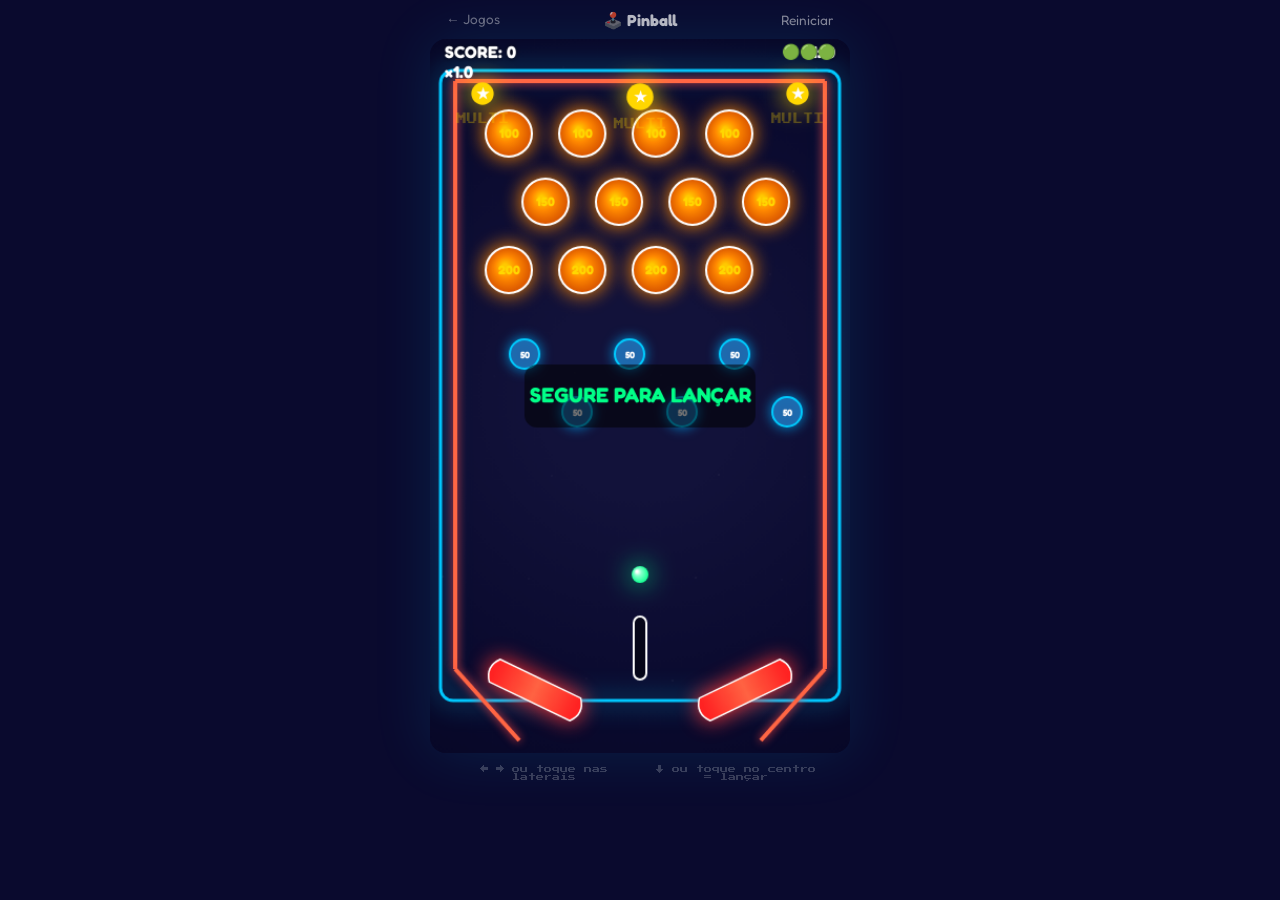
==== commit 494c99a4: "Corrige colisao dos flippers no pinball - batedores agora empurram a bola" ====
--- a/pinball.html
+++ b/pinball.html
@@ -2,725 +2,598 @@
 <html lang="pt-BR">
 <head>
   <meta charset="UTF-8" />
-  <meta name="viewport" content="width=device-width, initial-scale=1, maximum-scale=1, user-scalable=no, viewport-fit=cover" />
+  <meta name="viewport" content="width=device-width, initial-scale=1, viewport-fit=cover, user-scalable=no" />
   <meta name="theme-color" content="#0a0a2e" />
-  <meta name="apple-mobile-web-app-capable" content="yes" />
-  <meta name="apple-mobile-web-app-status-bar-style" content="black-translucent" />
-  <meta name="description" content="Pinball Arcade - Mega Dogão" />
-  <title>Pinball Arcade - Mega Dogão</title>
+  <meta name="description" content="Jogo Pinball classico do Mega Dogao." />
+  <title>Pinball - Mega Dogão</title>
   <link rel="preconnect" href="https://fonts.googleapis.com" />
   <link rel="preconnect" href="https://fonts.gstatic.com" crossorigin />
   <link href="https://fonts.googleapis.com/css2?family=Fredoka+One&family=Press+Start+2P&display=swap" rel="stylesheet" />
   <style>
-    *{margin:0;padding:0;box-sizing:border-box;-webkit-tap-highlight-color:transparent;-webkit-touch-callout:none;-webkit-user-select:none;user-select:none}
-    html,body{width:100%;height:100%;overflow:hidden;background:#050510;touch-action:none}
-    body{font-family:'Fredoka One',cursive;display:flex;flex-direction:column;align-items:center;justify-content:center}
-    .top-bar{width:100%;max-width:420px;display:flex;align-items:center;justify-content:space-between;padding:0.5rem 0.8rem;position:fixed;top:0;left:50%;transform:translateX(-50%);z-index:100;background:rgba(5,5,16,0.9);backdrop-filter:blur(8px)}
-    .top-bar a{color:rgba(255,255,255,0.4);text-decoration:none;font-size:0.8rem;transition:color 0.2s}
+    *{margin:0;padding:0;box-sizing:border-box;-webkit-tap-highlight-color:transparent}
+    body{font-family:'Fredoka One',cursive;background:#0a0a2e;min-height:100vh;display:flex;flex-direction:column;align-items:center;overflow:hidden}
+    .top-bar{width:100%;max-width:420px;display:flex;align-items:center;justify-content:space-between;padding:0.6rem 1rem;position:relative;z-index:10}
+    .top-bar a{color:rgba(255,255,255,0.4);text-decoration:none;font-size:0.85rem;transition:color 0.2s}
     .top-bar a:hover{color:#ffd700}
-    .top-bar h1{font-size:0.9rem;color:rgba(255,255,255,0.7)}
-    .top-bar button{background:none;border:none;color:rgba(255,255,255,0.5);font-size:0.8rem;cursor:pointer;font-family:inherit;transition:color 0.2s}
+    .top-bar h1{font-size:1rem;color:rgba(255,255,255,0.7)}
+    .top-bar button{background:none;border:none;color:rgba(255,255,255,0.5);font-size:0.85rem;cursor:pointer;font-family:inherit;transition:color 0.2s}
     .top-bar button:hover{color:#ffd700}
-    #gameCanvas{display:block;touch-action:none;image-rendering:pixelated}
-    .touch-left,.touch-right{position:fixed;bottom:0;width:50%;height:45%;z-index:50;opacity:0}
-    .touch-left{left:0}
-    .touch-right{right:0}
-    @media(max-width:420px){.top-bar{padding:0.3rem 0.5rem}.top-bar h1{font-size:0.8rem}}
+    .game-wrapper{width:100%;max-width:420px;border-radius:1rem;overflow:hidden;box-shadow:0 0 60px rgba(0,200,255,0.12);position:relative}
+    canvas{width:100%;display:block;touch-action:none}
+    .controls{display:flex;gap:2rem;margin-top:0.75rem;color:rgba(255,255,255,0.2);font-size:0.75rem;font-family:'Press Start 2P',monospace;font-size:0.5rem;text-align:center}
+    .controls span{max-width:160px}
+    @media(max-width:420px){.top-bar{padding:0.4rem 0.75rem}.top-bar h1{font-size:0.85rem}}
   </style>
 </head>
 <body>
   <div class="top-bar">
     <a href="index.html">← Jogos</a>
-    <h1>🕹️ Pinball Arcade</h1>
+    <h1>🕹️ Pinball</h1>
     <button id="resetBtn">Reiniciar</button>
   </div>
-  <canvas id="gameCanvas"></canvas>
-  <div class="touch-left" id="touchL"></div>
-  <div class="touch-right" id="touchR"></div>
+  <div class="game-wrapper">
+    <canvas id="c"></canvas>
+  </div>
+  <div class="controls">
+    <span>← → ou toque nas laterais</span>
+    <span>↓ ou toque no centro = lançar</span>
+  </div>
   <script>
-(function(){
-'use strict';
-
-const canvas = document.getElementById('gameCanvas');
-const ctx = canvas.getContext('2d');
-const HS_KEY = 'pinball_arcade_megadogao_hs';
-
-let W, H, SCALE;
-function resize(){
-  const dpr = window.devicePixelRatio || 1;
-  const maxW = Math.min(window.innerWidth, 420);
-  const maxH = window.innerHeight;
-  const ratio = 400/680;
-  if(maxH/maxW > ratio){ W = maxW; H = W/ratio; }
-  else { H = maxH; W = H*ratio; }
-  canvas.width = W * dpr;
-  canvas.height = H * dpr;
-  canvas.style.width = W + 'px';
-  canvas.style.height = H + 'px';
-  ctx.setTransform(dpr,0,0,dpr,0,0);
-  SCALE = W/400;
-}
-resize();
-window.addEventListener('resize', resize);
-
-const GW = 400, GH = 680;
-const BALL_R = 8;
-const FLIP_W = 90, FLIP_H = 15, FLIP_R = 14;
-const GRAVITY = 0.16;
-const DAMPING = 0.996;
-const MAX_SPEED = 16;
-
-let actx = null;
-function getAudio(){ if(!actx) actx = new(window.AudioContext||window.webkitAudioContext)(); if(actx.state==='suspended') actx.resume(); return actx; }
-function sfx(freq,dur,type='square',vol=0.1){
-  try{
-    const a=getAudio(),o=a.createOscillator(),g=a.createGain();
-    o.type=type;o.frequency.setValueAtTime(freq,a.currentTime);
-    g.gain.setValueAtTime(vol,a.currentTime);
-    g.gain.exponentialRampToValueAtTime(0.001,a.currentTime+dur);
-    o.connect(g);g.connect(a.destination);o.start();o.stop(a.currentTime+dur);
-  }catch(e){}
-}
-function sBumper(){sfx(520,0.1,'square',0.08)}
-function sSlingshot(){sfx(800,0.06,'sine',0.1)}
-function sFlipper(){sfx(160,0.04,'square',0.05)}
-function sLaunch(){sfx(200,0.15,'sine',0.12);setTimeout(()=>sfx(350,0.12,'sine',0.1),80)}
-function sDrain(){sfx(100,0.5,'sawtooth',0.12)}
-function sMulti(){sfx(660,0.08,'sine',0.08);setTimeout(()=>sfx(880,0.08,'sine',0.08),60);setTimeout(()=>sfx(1100,0.1,'sine',0.08),120)}
-function sTarget(){sfx(1200,0.05,'sine',0.07)}
-function sRamp(){sfx(400,0.2,'triangle',0.1)}
-function sBonus(){for(let i=0;i<5;i++)setTimeout(()=>sfx(300+i*200,0.08,'sine',0.06),i*50)}
-
-const state = {
-  score:0, hiScore:parseInt(localStorage.getItem(HS_KEY)||'0'),
-  lives:3, game:'launch',
-  shake:0, combo:0, comboTimer:0,
-  ball:null, fl:{L:{a:0.45,t:0.45,x:105,y:GH-65},R:{a:-0.45,t:-0.45,x:GW-105,y:GH-65}},
-  bumpers:[], slings:[], targets:[], lanes:[], ramps:[],
-  particles:[], floatTexts:[], stars:[],
-  plunger:{pct:0,charging:false,power:0},
-  ballSave:false, ballSaveTimer:0,
-  multi:1, multiTimer:0, frame:0,
-  skillShot:-1, skillShotActive:false
-};
-
-const WALLS = [
-  {x1:20,y1:45,x2:20,y2:GH-90},
-  {x1:GW-20,y1:45,x2:GW-20,y2:GH-90},
-  {x1:20,y1:45,x2:GW-20,y2:45},
-  {x1:20,y1:GH-90,x2:90,y2:GH-8},
-  {x1:GW-20,y1:GH-90,x2:GW-90,y2:GH-8},
-  {x1:90,y1:GH-8,x2:GW-90,y2:GH-8}
-];
-
-function setup(){
-  state.bumpers=[
-    {x:GW/2,y:140,r:22,pts:200,hit:0,color:'#ff4444'},
-    {x:GW/2-70,y:200,r:18,pts:150,hit:0,color:'#ff8800'},
-    {x:GW/2+70,y:200,r:18,pts:150,hit:0,color:'#ff8800'},
-    {x:GW/2-40,y:280,r:16,pts:100,hit:0,color:'#ffcc00'},
-    {x:GW/2+40,y:280,r:16,pts:100,hit:0,color:'#ffcc00'},
-    {x:GW/2,y:340,r:14,pts:100,hit:0,color:'#ffcc00'},
-  ];
-
-  state.slings=[
-    {x1:50,y1:GH-140,x2:95,y2:GH-70,x:90,y:GH-110,pts:50,hit:0,dir:1},
-    {x1:GW-50,y1:GH-140,x2:GW-95,y2:GH-70,x:GW-90,y:GH-110,pts:50,hit:0,dir:-1}
-  ];
-
-  state.targets=[
-    {x:GW/2-60,y:85,w:20,h:8,pts:300,active:true,hit:0},
-    {x:GW/2-20,y:85,w:20,h:8,pts:300,active:true,hit:0},
-    {x:GW/2+20,y:85,w:20,h:8,pts:300,active:true,hit:0},
-    {x:GW/2+60,y:85,w:20,h:8,pts:300,active:true,hit:0},
-  ];
-
-  state.lanes=[
-    {x:GW/2-50,y:55,r:8,active:true,pts:75,hit:0},
-    {x:GW/2,y:50,r:8,active:true,pts:75,hit:0},
-    {x:GW/2+50,y:55,r:8,active:true,pts:75,hit:0},
-  ];
-
-  state.ramps=[
-    {x1:30,y1:GH-180,x2:80,y2:100,pts:500,hit:0,cooldown:0},
-    {x1:GW-30,y1:GH-180,x2:GW-80,y2:100,pts:500,hit:0,cooldown:0}
-  ];
-
-  state.stars=[
-    {x:GW/2,y:GH-200,r:12,active:true,timer:0}
-  ];
-}
-setup();
-
-function resetBall(){
-  return{x:GW-40,y:GH-120,vx:0,vy:0,r:BALL_R,trail:[]};
-}
-
-function freshBall(){
-  state.ball=resetBall();
-  state.game='launch';
-  state.plunger.power=0;state.plunger.pct=0;
-  state.skillShot=Math.floor(Math.random()*3);
-  state.skillShotActive=true;
-}
-
-function launch(){
-  if(state.game==='launch'&&state.lives>0){
-    const pwr=5+state.plunger.power*0.08;
-    state.ball.vy=-pwr;
-    state.ball.vx=(Math.random()-0.5)*0.8;
-    state.game='playing';
-    sLaunch();
-    state.ballSave=true;state.ballSaveTimer=120;
-  }else if(state.game==='over'){
-    state.lives=3;state.score=0;state.multi=1;state.multiTimer=0;state.combo=0;
-    setup();freshBall();state.game='launch';
-  }
-}
-
-function addParticles(x,y,color,count=12,speed=3){
-  for(let i=0;i<count;i++){
-    const a=Math.random()*Math.PI*2,s=Math.random()*speed+1;
-    state.particles.push({x,y,vx:Math.cos(a)*s,vy:Math.sin(a)*s-1,life:1,decay:0.015+Math.random()*0.02,r:2+Math.random()*3,color});
-  }
-}
-function addFloat(x,y,text,color='#ffd700'){
-  state.floatTexts.push({x,y,text,color,life:1,vy:-2});
-}
-
-function addCombo(){
-  state.combo++;
-  state.comboTimer=120;
-  if(state.combo>=3){
-    const bonus=state.combo*50;
-    state.score+=bonus;
-    addFloat(GW/2,GH/2-50,`COMBO x${state.combo}! +${bonus}`,'#ff44ff');
-    sBonus();
-  }
-}
-
-const KEYS={left:false,right:false};
-const TCH={left:false,right:false};
-let plungerTouch=false;
-
-canvas.addEventListener('touchstart',e=>{
-  e.preventDefault();
-  const t=e.touches[0];if(!t)return;
-  const r=canvas.getBoundingClientRect();
-  const x=t.clientX-r.left;
-  if(state.game==='over'){launch();return}
-  if(state.game==='launch'){
-    state.plunger.charging=true;plungerTouch=true;return;
-  }
-  if(x<r.width/2) TCH.left=true;
-  else TCH.right=true;
-},{passive:false});
-canvas.addEventListener('touchend',e=>{
-  e.preventDefault();
-  if(plungerTouch&&state.plunger.charging){
-    state.plunger.charging=false;plungerTouch=false;launch();return;
-  }
-  TCH.left=false;TCH.right=false;
-},{passive:false});
-canvas.addEventListener('touchmove',e=>{
-  e.preventDefault();
-  const t=e.touches[0];if(!t)return;
-  const r=canvas.getBoundingClientRect();
-  const x=t.clientX-r.left;
-  TCH.left=x<r.width/2;TCH.right=!TCH.left;
-},{passive:false});
-
-window.addEventListener('keydown',e=>{
-  if(e.key==='ArrowLeft'||e.key==='a'){KEYS.left=true;e.preventDefault()}
-  if(e.key==='ArrowRight'||e.key==='d'){KEYS.right=true;e.preventDefault()}
-  if(e.key===' '||e.key==='ArrowDown'){if(state.game==='launch')state.plunger.charging=true;e.preventDefault()}
-});
-window.addEventListener('keyup',e=>{
-  if(e.key==='ArrowLeft'||e.key==='a')KEYS.left=false;
-  if(e.key==='ArrowRight'||e.key==='d')KEYS.right=false;
-  if(e.key===' '||e.key==='ArrowDown'){state.plunger.charging=false;if(state.game==='launch')launch();e.preventDefault()}
-});
-
-canvas.addEventListener('mousedown',e=>{
-  if(state.game==='over'){launch();return}
-  if(state.game==='launch')state.plunger.charging=true;
-});
-canvas.addEventListener('mouseup',()=>{
-  if(state.plunger.charging){state.plunger.charging=false;launch()}
-});
-
-document.getElementById('resetBtn').addEventListener('click',()=>{
-  state.lives=3;state.score=0;state.multi=1;state.multiTimer=0;state.combo=0;
-  state.particles=[];state.floatTexts=[];
-  setup();freshBall();
-});
-
-function dist(x1,y1,x2,y2){return Math.hypot(x2-x1,y2-y1)}
-
-function collideCircle(bx,by,br,cx,cy,cr){
-  const d=Math.hypot(cx-bx,cy-by);
-  if(d<br+cr){
-    const nx=(bx-cx)/d,ny=(by-cy)/d;
-    return{hit:true,nx,ny,overlap:br+cr-d};
-  }
-  return{hit:false};
-}
-
-function pointToSegDist(px,py,x1,y1,x2,y2){
-  const dx=x2-x1,dy=y2-y1;
-  const len2=dx*dx+dy*dy;
-  let t=((px-x1)*dx+(py-y1)*dy)/len2;
-  t=Math.max(0,Math.min(1,t));
-  const cx=x1+t*dx,cy=y1+t*dy;
-  const dd=Math.hypot(px-cx,py-cy);
-  return{d:dd,t,cx,cy,nx:dd>0?-(cy-py)/dd:0,ny:dd>0?(cx-px)/dd:0};
-}
-
-function update(){
-  state.frame++;
-  const fl=state.fl;
-  const lAct=KEYS.left||TCH.left;
-  const rAct=KEYS.right||TCH.right;
-  if(lAct&&fl.L.a===0.45)sFlipper();
-  if(rAct&&fl.R.a===-0.45)sFlipper();
-  fl.L.t=lAct?-0.6:0.45;
-  fl.R.t=rAct?0.6:-0.45;
-  fl.L.a+=(fl.L.t-fl.L.a)*0.4;
-  fl.R.a+=(fl.R.t-fl.R.a)*0.4;
-
-  if(state.plunger.charging){
-    state.plunger.power=Math.min(state.plunger.power+2.5,100);
-    state.plunger.pct=state.plunger.power/100;
-  }
-  if(state.ballSaveTimer>0){state.ballSaveTimer--;if(state.ballSaveTimer===0)state.ballSave=false}
-  if(state.multiTimer>0){state.multiTimer--;if(state.multiTimer===0)state.multi=1}
-  if(state.comboTimer>0){state.comboTimer--;if(state.comboTimer===0)state.combo=0}
-  for(const r of state.ramps){if(r.cooldown>0)r.cooldown--}
-
-  const S=state.shake;
-  if(S>0)state.shake*=0.85;
-  if(state.shake<0.5)state.shake=0;
-
-  if(state.game!=='playing'||!state.ball)return;
-  const b=state.ball;
-
-  b.vy+=GRAVITY;
-  b.vx*=DAMPING;b.vy*=DAMPING;
-  b.x+=b.vx;b.y+=b.vy;
-  b.trail.push({x:b.x,y:b.y});
-  if(b.trail.length>10)b.trail.shift();
-
-  if(b.y+b.r>GH-8){
-    if(state.ballSave){b.y=GH-100;b.vy=-4;b.vx=(Math.random()-0.5)*3;state.ballSave=false;addFloat(GW/2,GH/2,'SALVO!','#00ff88');return}
-    sDrain();state.lives--;
-    addParticles(b.x,b.y,'#ff4444',25,5);state.shake=8;
-    if(state.lives<=0){state.game='over';b.trail=[];
-      if(state.score>state.hiScore){state.hiScore=state.score;localStorage.setItem(HS_KEY,String(state.hiScore))}
-      return;
-    }
-    freshBall();return;
-  }
-
-  if(b.x-b.r<25){b.x=b.r+25;b.vx=Math.abs(b.vx)*0.7}
-  if(b.x+b.r>GW-25){b.x=GW-b.r-25;b.vx=-Math.abs(b.vx)*0.7}
-  if(b.y-b.r<40){b.y=b.r+40;b.vy=Math.abs(b.vy)*0.7}
-
-  for(const w of WALLS){
-    const res=pointToSegDist(b.x,b.y,w.x1,w.y1,w.x2,w.y2);
-    if(res.d<b.r){
-      const dot=b.vx*res.nx+b.vy*res.ny;
-      if(dot<0){
-        b.vx-=2*dot*res.nx*0.85;b.vy-=2*dot*res.ny*0.85;
-        b.x+=res.nx*(b.r-res.d+1);b.y+=res.ny*(b.r-res.d+1);
-      }
-    }
-  }
-
-  for(const s of state.slings){
-    const dx=s.x2-s.x1,dy=s.y2-s.y1;
-    const res=pointToSegDist(b.x,b.y,s.x1,s.y1,s.x2,s.y2);
-    if(res.d<b.r+3){
-      const nx=s.dir,ny=-0.5;
-      const dot=b.vx*nx+b.vy*ny;
-      if(dot<0){
-        b.vx-=2*dot*nx*1.5;b.vy-=2*dot*ny*1.5;
-        b.x+=nx*(b.r-res.d+2);b.y+=ny*(b.r-res.d+2);
-        state.score+=s.pts;s.hit=15;
-        sSlingshot();addParticles(s.x,s.y,'#00ffaa',10,4);
-        addFloat(s.x,s.y-20,`+${s.pts}`,'#00ffaa');
-        addCombo();
-      }
-    }
-    if(s.hit>0)s.hit--;
-  }
-
-  for(const bumper of state.bumpers){
-    const c=collideCircle(b.x,b.y,b.r,bumper.x,bumper.y,bumper.r);
-    if(c.hit){
-      const dot=b.vx*c.nx+b.vy*c.ny;
-      if(dot<0){
-        b.vx-=2*dot*c.nx*1.5;b.vy-=2*dot*c.ny*1.5;
-        b.x=bumper.x+c.nx*(bumper.r+b.r+2);b.y=bumper.y+c.ny*(bumper.r+b.r+2);
-        const pts=Math.floor(bumper.pts*state.multi);
-        state.score+=pts;bumper.hit=20;
-        sBumper();addParticles(bumper.x,bumper.y,bumper.color,10,4);
-        addFloat(bumper.x,bumper.y-20,`+${pts}`,bumper.color);
-        state.shake=Math.max(state.shake,4);
-        addCombo();
-      }
-    }
-    if(bumper.hit>0)bumper.hit--;
-  }
-
-  for(const target of state.targets){
-    if(!target.active)continue;
-    if(b.x>target.x&&b.x<target.x+target.w&&b.y+b.r>target.y&&b.y-b.r<target.y+target.h){
-      const pts=Math.floor(target.pts*state.multi);
-      state.score+=pts;target.active=false;target.hit=180;
-      sTarget();addParticles(target.x+target.w/2,target.y,'#ff00ff',15,5);
-      addFloat(target.x+target.w/2,target.y-15,`+${pts}`,'#ff00ff');
-      state.shake=Math.max(state.shake,3);
-      b.vy=-Math.abs(b.vy)*0.8;
-      addCombo();
-    }
-    if(!target.active&&target.hit>0){target.hit--;if(target.hit===0)target.active=true}
-  }
-
-  for(const lane of state.lanes){
-    if(!lane.active)continue;
-    const c=collideCircle(b.x,b.y,b.r,lane.x,lane.y,lane.r);
-    if(c.hit){
-      const pts=Math.floor(lane.pts*state.multi);
-      state.score+=pts;lane.active=false;lane.hit=240;
-      sTarget();addParticles(lane.x,lane.y,'#00ffff',8,3);
-      addFloat(lane.x,lane.y-15,`+${pts}`,'#00ffff');
-      b.vy=-Math.abs(b.vy)*0.6;
-      addCombo();
-    }
-    if(!lane.active&&lane.hit>0){lane.hit--;if(lane.hit===0)lane.active=true}
-  }
-
-  for(const ramp of state.ramps){
-    if(ramp.cooldown>0)continue;
-    const rdx=ramp.x2-ramp.x1,rdy=ramp.y2-ramp.y1;
-    const rlen=Math.hypot(rdx,rdy);
-    const rnx=-rdy/rlen,rny=rdx/rlen;
-    const d=(b.x-ramp.x1)*rnx+(b.y-ramp.y1)*rny;
-    if(Math.abs(d)<b.r+6){
-      const t=((b.x-ramp.x1)*rdx+(b.y-ramp.y1)*rdy)/(rlen*rlen);
-      if(t>=0&&t<=1){
-        const dot=b.vx*rnx+b.vy*rny;
-        if(dot<0&&Math.hypot(b.vx,b.vy)>5){
-          const pts=Math.floor(ramp.pts*state.multi);
-          state.score+=pts;ramp.hit=15;ramp.cooldown=90;
-          b.vx=rnx*12;b.vy=rny*12-4;
-          sRamp();addParticles(ramp.x2,ramp.y2,'#ff44ff',20,6);
-          addFloat(ramp.x2,ramp.y2-20,`+${pts} RAMP!`,'#ff44ff');
-          state.shake=5;state.multi=Math.min(state.multi+0.5,5);state.multiTimer=600;
-          addFloat(GW/2,GH/2-80,`x${state.multi.toFixed(1)}`,'#ffd700');
-          addCombo();
-        }
-      }
-    }
-    if(ramp.hit>0)ramp.hit--;
-  }
-
-  for(const star of state.stars){
-    if(!star.active)continue;
-    const c=collideCircle(b.x,b.y,b.r,star.x,star.y,star.r);
-    if(c.hit){
-      star.active=false;star.timer=360;
-      state.multi=Math.min(state.multi+0.5,5);state.multiTimer=600;
-      state.score+=500;sMulti();
-      addParticles(star.x,star.y,'#ffd700',25,6);
-      addFloat(star.x,star.y-25,`x${state.multi.toFixed(1)}`,'#ffd700');
-      state.shake=4;
-      const dot=b.vx*c.nx+b.vy*c.ny;
-      if(dot<0){b.vx-=2*dot*c.nx;b.vy-=2*dot*c.ny}
-      b.x=star.x+c.nx*(star.r+b.r+1);b.y=star.y+c.ny*(star.r+b.r+1);
-    }
-  }
-  for(const star of state.stars){
-    if(!star.active&&star.timer>0){star.timer--;if(star.timer===0)star.active=true}
-  }
-
-  const speed=Math.hypot(b.vx,b.vy);
-  if(speed>MAX_SPEED){b.vx=(b.vx/speed)*MAX_SPEED;b.vy=(b.vy/speed)*MAX_SPEED}
-}
-
-function draw(){
-  ctx.save();
-  ctx.scale(SCALE,SCALE);
-
-  if(state.shake>0.5){
-    const sx=(Math.random()-0.5)*state.shake*2;
-    const sy=(Math.random()-0.5)*state.shake*2;
-    ctx.translate(sx,sy);
-  }
-
-  const bg=ctx.createRadialGradient(GW/2,GH/2,50,GW/2,GH/2,400);
-  bg.addColorStop(0,'#1a1a4a');bg.addColorStop(0.5,'#0d0d30');bg.addColorStop(1,'#050518');
-  ctx.fillStyle=bg;ctx.fillRect(0,0,GW,GH);
-
-  for(let i=0;i<40;i++){
-    const sx=(i*137+50)%GW,sy=(i*97+30)%GH;
-    ctx.fillStyle=`rgba(255,255,255,${0.03+Math.sin(state.frame*0.02+i)*0.02})`;
-    ctx.beginPath();ctx.arc(sx,sy,1,0,Math.PI*2);ctx.fill();
-  }
-
-  ctx.shadowColor='#00c8ff';ctx.shadowBlur=20;
-  ctx.strokeStyle='#00c8ff';ctx.lineWidth=3;
-  ctx.beginPath();ctx.roundRect(15,35,GW-30,GH-80,10);ctx.stroke();
-  ctx.shadowBlur=0;
-
-  ctx.fillStyle='#111128';ctx.beginPath();ctx.roundRect(15,35,GW-30,GH-80,10);ctx.fill();
-
-  for(const w of WALLS){
-    ctx.strokeStyle='#ff5533';ctx.lineWidth=5;ctx.shadowColor='#ff3311';ctx.shadowBlur=10;
-    ctx.beginPath();ctx.moveTo(w.x1,w.y1);ctx.lineTo(w.x2,w.y2);ctx.stroke();
-    ctx.shadowBlur=0;
-  }
-
-  for(const s of state.slings){
-    const glow=s.hit>0;
-    ctx.strokeStyle=glow?'#00ffaa':'#008866';ctx.lineWidth=4;
-    ctx.shadowColor=glow?'#00ffaa':'#005544';ctx.shadowBlur=glow?20:8;
-    ctx.beginPath();ctx.moveTo(s.x1,s.y1);ctx.lineTo(s.x2,s.y2);ctx.stroke();
-    ctx.shadowBlur=0;
-    if(glow){
-      ctx.fillStyle=`rgba(0,255,170,${s.hit/15*0.3})`;
-      ctx.beginPath();ctx.moveTo(s.x1,s.y1);ctx.lineTo(s.x2,s.y2);ctx.lineTo(s.x,s.y);ctx.closePath();ctx.fill();
-    }
-  }
-
-  const fl=state.fl;
-  for(const side of['L','R']){
-    const f=fl[side];
-    ctx.save();ctx.translate(f.x,f.y);ctx.rotate(f.a);
-    ctx.shadowColor='#ff2222';ctx.shadowBlur=25;
-    const grd=ctx.createLinearGradient(-FLIP_W/2,0,FLIP_W/2,0);
-    grd.addColorStop(0,'#cc1111');grd.addColorStop(0.3,'#ff4444');grd.addColorStop(0.7,'#ff4444');grd.addColorStop(1,'#cc1111');
-    ctx.fillStyle=grd;
-    ctx.beginPath();
-    ctx.moveTo(-FLIP_W/2,-FLIP_R);
-    ctx.quadraticCurveTo(-FLIP_W/2-12,0,-FLIP_W/2,FLIP_R);
-    ctx.lineTo(FLIP_W/2-8,FLIP_R-2);
-    ctx.quadraticCurveTo(FLIP_W/2+5,0,FLIP_W/2-8,-FLIP_R+2);
-    ctx.closePath();ctx.fill();
-    ctx.strokeStyle='#ffaaaa';ctx.lineWidth=2;ctx.stroke();
-    ctx.shadowBlur=0;
-    ctx.fillStyle='#fff';ctx.beginPath();ctx.arc(0,0,4,0,Math.PI*2);ctx.fill();
-    ctx.restore();
-  }
-
-  for(const bumper of state.bumpers){
-    const isHit=bumper.hit>0;
-    ctx.shadowColor=isHit?'#ffffff':bumper.color;
-    ctx.shadowBlur=isHit?40:20;
-    const grd=ctx.createRadialGradient(bumper.x-4,bumper.y-4,2,bumper.x,bumper.y,bumper.r+4);
-    if(isHit){
-      grd.addColorStop(0,'#ffffff');grd.addColorStop(0.3,'#ffffaa');grd.addColorStop(1,bumper.color);
-    }else{
-      grd.addColorStop(0,'#ffeecc');grd.addColorStop(0.4,bumper.color);grd.addColorStop(1,'#882200');
-    }
-    ctx.fillStyle=grd;
-    ctx.beginPath();ctx.arc(bumper.x,bumper.y,bumper.r+2,0,Math.PI*2);ctx.fill();
-    ctx.strokeStyle='#fff';ctx.lineWidth=2;ctx.stroke();
-    ctx.shadowBlur=0;
-    ctx.fillStyle=isHit?'#fff':'#ffd700';
-    ctx.font='bold 12px "Fredoka One",sans-serif';
-    ctx.textAlign='center';ctx.textBaseline='middle';
-    ctx.fillText(bumper.pts,bumper.x,bumper.y);
-  }
-
-  for(const target of state.targets){
-    const glow=target.hit>0;
-    ctx.fillStyle=glow?'#ff00ff':'#aa00aa';
-    ctx.shadowColor=glow?'#ff00ff':'#660066';ctx.shadowBlur=glow?25:8;
-    ctx.beginPath();ctx.roundRect(target.x,target.y,target.w,target.h,3);ctx.fill();
-    ctx.shadowBlur=0;
-    ctx.fillStyle='#fff';ctx.font='bold 8px "Fredoka One",sans-serif';
-    ctx.textAlign='center';ctx.textBaseline='middle';
-    ctx.fillText(target.pts,target.x+target.w/2,target.y+target.h/2);
-  }
-
-  for(const lane of state.lanes){
-    const glow=lane.hit>0;
-    ctx.fillStyle=glow?'#00ffff':'#006688';
-    ctx.shadowColor=glow?'#00ffff':'#003344';ctx.shadowBlur=glow?25:10;
-    ctx.beginPath();ctx.arc(lane.x,lane.y,lane.r,0,Math.PI*2);ctx.fill();
-    ctx.strokeStyle='#00ccff';ctx.lineWidth=2;ctx.stroke();
-    ctx.shadowBlur=0;
-    ctx.fillStyle='#fff';ctx.font='bold 7px "Fredoka One",sans-serif';
-    ctx.textAlign='center';ctx.textBaseline='middle';
-    ctx.fillText(lane.pts,lane.x,lane.y);
-  }
-
-  for(const ramp of state.ramps){
-    const glow=ramp.hit>0;
-    ctx.strokeStyle=glow?'#ff44ff':'#884488';ctx.lineWidth=6;
-    ctx.shadowColor=glow?'#ff44ff':'#442244';ctx.shadowBlur=glow?25:8;
-    ctx.beginPath();ctx.moveTo(ramp.x1,ramp.y1);ctx.lineTo(ramp.x2,ramp.y2);ctx.stroke();
-    ctx.shadowBlur=0;
-    ctx.fillStyle='rgba(255,68,255,0.3)';
-    ctx.font='9px "Press Start 2P",monospace';
-    ctx.textAlign='center';ctx.textBaseline='middle';
-    ctx.fillText('RAMP',ramp.x1+(ramp.x2-ramp.x1)/2,ramp.y1+(ramp.y2-ramp.y1)/2-10);
-  }
-
-  for(const star of state.stars){
-    if(!star.active)continue;
-    const pulse=1+Math.sin(state.frame*0.05)*0.15;
-    ctx.shadowColor='#ffd700';ctx.shadowBlur=30;
-    ctx.fillStyle='#ffd700';
-    ctx.beginPath();ctx.arc(star.x,star.y,star.r*pulse,0,Math.PI*2);ctx.fill();
-    ctx.fillStyle='#fff';
-    ctx.font='bold 16px sans-serif';
-    ctx.textAlign='center';ctx.textBaseline='middle';
-    ctx.fillText('★',star.x,star.y+1);
-    ctx.shadowBlur=0;
-    ctx.fillStyle='rgba(255,215,0,0.4)';
-    ctx.font='10px "Press Start 2P",monospace';
-    ctx.fillText('MULTI',star.x,star.y+star.r+14);
-  }
-
-  if(state.ball){
-    const b=state.ball;
-    for(let i=0;i<b.trail.length;i++){
-      const t=b.trail[i],a=i/b.trail.length;
-      ctx.fillStyle=`rgba(0,200,255,${a*0.25})`;
-      ctx.beginPath();ctx.arc(t.x,t.y,b.r*a*0.5,0,Math.PI*2);ctx.fill();
-    }
-    if(state.game==='playing'||state.game==='launch'){
-      ctx.shadowColor='#00ccff';ctx.shadowBlur=30;
-      const grd=ctx.createRadialGradient(b.x-3,b.y-3,1,b.x,b.y,b.r+3);
-      grd.addColorStop(0,'#ffffff');grd.addColorStop(0.2,'#aaddff');grd.addColorStop(0.6,'#44aaff');grd.addColorStop(1,'#0066cc');
-      ctx.fillStyle=grd;
-      ctx.beginPath();ctx.arc(b.x,b.y,b.r+1,0,Math.PI*2);ctx.fill();
-      ctx.shadowBlur=0;
-      ctx.fillStyle='rgba(255,255,255,0.6)';
-      ctx.beginPath();ctx.arc(b.x-2,b.y-2,2,0,Math.PI*2);ctx.fill();
-    }
-  }
-
-  for(const p of state.particles){
-    ctx.globalAlpha=p.life;
-    ctx.fillStyle=p.color;
-    ctx.beginPath();ctx.arc(p.x,p.y,p.r*p.life,0,Math.PI*2);ctx.fill();
-  }
-  ctx.globalAlpha=1;
-
-  for(const ft of state.floatTexts){
-    ctx.globalAlpha=ft.life;
-    ctx.fillStyle=ft.color;
-    ctx.font='bold 14px "Fredoka One",sans-serif';
-    ctx.textAlign='center';ctx.textBaseline='middle';
-    ctx.shadowColor='rgba(0,0,0,0.7)';ctx.shadowBlur=4;
-    ctx.fillText(ft.text,ft.x,ft.y);
-    ctx.shadowBlur=0;
-  }
-  ctx.globalAlpha=1;
-
-  if(state.game==='launch'&&state.lives>0){
-    const px=GW-40,py=GH-120;
-    ctx.fillStyle='rgba(0,0,0,0.6)';
-    ctx.beginPath();ctx.roundRect(px-8,py-60,16,70,6);ctx.fill();
-    const fh=64*state.plunger.pct;
-    const pgrd=ctx.createLinearGradient(0,py+6-fh,0,py+6);
-    pgrd.addColorStop(0,'#ff2222');pgrd.addColorStop(0.5,'#ff6644');pgrd.addColorStop(1,'#ffaa00');
-    ctx.fillStyle=pgrd;ctx.shadowColor='#ff4444';ctx.shadowBlur=12;
-    ctx.beginPath();ctx.roundRect(px-6,py+6-fh,12,fh,4);ctx.fill();
-    ctx.shadowBlur=0;
-    ctx.strokeStyle='#fff';ctx.lineWidth=2;
-    ctx.beginPath();ctx.roundRect(px-8,py-60,16,70,6);ctx.stroke();
-
-    ctx.fillStyle='rgba(0,0,0,0.65)';
-    ctx.beginPath();ctx.roundRect(GW/2-120,GH/2-35,240,70,14);ctx.fill();
-    ctx.strokeStyle='rgba(0,200,255,0.3)';ctx.lineWidth=2;
-    ctx.beginPath();ctx.roundRect(GW/2-120,GH/2-35,240,70,14);ctx.stroke();
-    ctx.fillStyle='#00ffaa';
-    ctx.font='bold 18px "Fredoka One",sans-serif';
-    ctx.textAlign='center';ctx.textBaseline='middle';
-    ctx.fillText('SEGURE PARA LANÇAR',GW/2,GH/2-5);
-
-    if(state.skillShotActive){
-      ctx.fillStyle='#ffd700';
-      ctx.font='10px "Press Start 2P",monospace';
-      ctx.fillText('★ SKILL SHOT ★',GW/2,GH/2+20);
-    }
-  }
-
-  ctx.fillStyle='#fff';
-  ctx.font='bold 16px "Fredoka One",sans-serif';
-  ctx.textAlign='left';ctx.textBaseline='top';
-  ctx.shadowColor='rgba(0,0,0,0.8)';ctx.shadowBlur=4;
-  ctx.fillText(`SCORE: ${state.score}`,18,8);
-  ctx.textAlign='right';
-  ctx.fillText(`HI: ${state.hiScore}`,GW-18,8);
-  ctx.shadowBlur=0;
-
-  ctx.textAlign='left';
-  ctx.fillStyle='#ffd700';
-  ctx.font='bold 12px "Fredoka One",sans-serif';
-  ctx.fillText(`×${state.multi.toFixed(1)}`,18,28);
-
-  if(state.combo>=2){
-    ctx.fillStyle='#ff44ff';
-    ctx.font='bold 10px "Press Start 2P",monospace';
-    ctx.fillText(`COMBO x${state.combo}`,18,44);
-  }
-
-  let ls='';
-  for(let i=0;i<state.lives;i++)ls+='●';
-  for(let i=state.lives;i<3;i++)ls+='○';
-  ctx.textAlign='right';ctx.font='16px sans-serif';
-  ctx.fillStyle='#00ff88';ctx.fillText(ls,GW-18,28);
-
-  if(state.ballSave){
-    ctx.fillStyle=`rgba(0,255,136,${0.4+Math.sin(state.frame*0.12)*0.3})`;
-    ctx.font='10px "Press Start 2P",monospace';
-    ctx.textAlign='center';ctx.textBaseline='bottom';
-    ctx.fillText('BALL SAVE',GW/2,GH-3);
-  }
-
-  if(state.game==='over'){
-    ctx.fillStyle='rgba(0,0,0,0.8)';ctx.fillRect(0,0,GW,GH);
-    const isNew=state.score>state.hiScore;
-    if(isNew){state.hiScore=state.score;localStorage.setItem(HS_KEY,String(state.hiScore))}
-    ctx.fillStyle='#ff2222';ctx.font='bold 32px "Fredoka One",sans-serif';
-    ctx.textAlign='center';ctx.textBaseline='middle';
-    ctx.shadowColor='#ff0000';ctx.shadowBlur=25;
-    ctx.fillText('GAME OVER',GW/2,GH/2-50);
-    ctx.shadowBlur=0;
-    if(isNew){
-      ctx.fillStyle='#ffd700';ctx.font='bold 16px "Press Start 2P",monospace';
-      ctx.fillText('★ NOVO RECORDE! ★',GW/2,GH/2);
-    }
-    ctx.fillStyle='#00ff88';ctx.font='bold 20px "Fredoka One",sans-serif';
-    ctx.fillText(`SCORE: ${state.score}`,GW/2,GH/2+40);
-    ctx.fillStyle='rgba(255,255,255,0.5)';ctx.font='13px "Fredoka One",sans-serif';
-    ctx.fillText(`Melhor: ${state.hiScore}`,GW/2,GH/2+70);
-    ctx.fillStyle='#ffd700';ctx.font='12px "Press Start 2P",monospace';
-    ctx.fillText('TOQUE PARA JOGAR',GW/2,GH/2+110);
-  }
-
-  ctx.restore();
-}
-
-function updateParticles(){
-  for(const p of state.particles){p.x+=p.vx;p.y+=p.vy;p.vy+=0.04;p.life-=p.decay}
-  state.particles=state.particles.filter(p=>p.life>0);
-  for(const ft of state.floatTexts){ft.y+=ft.vy;ft.life-=0.016}
-  state.floatTexts=state.floatTexts.filter(ft=>ft.life>0);
-}
-
-function loop(){
-  update();updateParticles();draw();
-  requestAnimationFrame(loop);
-}
-freshBall();loop();
-
-})();
+    const HS_KEY = 'pinball_megadogao_hs'
+    const canvas = document.getElementById('c')
+    const ctx = canvas.getContext('2d')
+    const W = 400, H = 680
+    canvas.width = W
+    canvas.height = H
+
+    const BALL_R = 7
+    const FLIP_W = 85, FLIP_H = 14, FLIP_R = 12
+
+    let actx = null
+    function getAudio() {
+      if (!actx) actx = new (window.AudioContext || window.webkitAudioContext)()
+      if (actx.state === 'suspended') actx.resume()
+      return actx
+    }
+    function sfx(freq, dur, type = 'square', vol = 0.12) {
+      try {
+        const a = getAudio(), o = a.createOscillator(), g = a.createGain()
+        o.type = type
+        o.frequency.setValueAtTime(freq, a.currentTime)
+        g.gain.setValueAtTime(vol, a.currentTime)
+        g.gain.exponentialRampToValueAtTime(0.001, a.currentTime + dur)
+        o.connect(g); g.connect(a.destination)
+        o.start(); o.stop(a.currentTime + dur)
+      } catch(e) {}
+    }
+    function sBumper() { sfx(520, 0.12, 'square', 0.1) }
+    function sLaunch() { sfx(240, 0.2, 'sine', 0.15); setTimeout(() => sfx(360, 0.15, 'sine', 0.12), 100) }
+    function sFlipper() { sfx(180, 0.04, 'square', 0.06) }
+    function sDrain() { sfx(120, 0.4, 'sawtooth', 0.15) }
+    function sMulti() { sfx(660, 0.1, 'sine', 0.1); setTimeout(() => sfx(880, 0.1, 'sine', 0.1), 80); setTimeout(() => sfx(1100, 0.12, 'sine', 0.1), 160) }
+
+    const state = {
+      score: 0, hiScore: parseInt(localStorage.getItem(HS_KEY) || '0'),
+      lives: 3, game: 'launch', // launch, playing, over
+      shake: 0,
+      ball: null, balls: [],
+      fl: { L: { a: 0.45, t: 0.45, x: 100, y: H - 60 }, R: { a: -0.45, t: -0.45, x: W - 100, y: H - 60 } },
+      bumpers: [], pops: [], stars: [], coins: [], particles: [], floatTexts: [],
+      plunger: { pct: 0, charging: false, power: 0 },
+      kickback: false, multi: 1, multiTimer: 0, ballSave: false, ballSaveTimer: 0,
+      frame: 0,
+    }
+
+    const WALLS = [
+      { x1: 24, y1: 40, x2: 24, y2: H - 80 },
+      { x1: W - 24, y1: 40, x2: W - 24, y2: H - 80 },
+      { x1: 24, y1: 40, x2: W - 24, y2: 40 },
+      { x1: 24, y1: H - 80, x2: 85, y2: H - 12 },
+      { x1: W - 24, y1: H - 80, x2: W - 85, y2: H - 12 },
+    ]
+    const LANE_WALLS = [
+      { x1: 24, y1: 40, x2: W - 24, y2: 40 },
+      { x1: 24, y1: 40, x2: 24, y2: H - 80 },
+      { x1: W - 24, y1: 40, x2: W - 24, y2: H - 80 },
+    ]
+
+    function setup() {
+      for (let r = 0; r < 3; r++)
+        for (let c = 0; c < 4; c++)
+          state.bumpers.push({
+            x: 75 + c * 70 + (r % 2) * 35, y: 90 + r * 65,
+            r: 20, pts: 100 + r * 50, hit: 0
+          })
+      for (let r = 0; r < 2; r++)
+        for (let c = 0; c < 3; c++)
+          state.pops.push({
+            x: 90 + c * 100 + (r % 2) * 50, y: 300 + r * 55,
+            r: 14, pts: 50, hit: 0
+          })
+      state.stars = [
+        { x: W / 2, y: 55, r: 12, active: true, timer: 0 },
+        { x: 50, y: 52, r: 10, active: true, timer: 0 },
+        { x: W - 50, y: 52, r: 10, active: true, timer: 0 },
+      ]
+    }
+    setup()
+
+    function resetBall() {
+      return { x: W / 2, y: H - 170, vx: (Math.random() - 0.5) * 1.5, vy: -6, r: BALL_R, trail: [] }
+    }
+
+    function freshBall() { state.ball = resetBall(); state.balls = [state.ball]; state.game = 'launch'; state.plunger.power = 0; state.plunger.pct = 0 }
+
+    function launch() {
+      if (state.game === 'launch' && state.lives > 0) {
+        const pwr = 4 + state.plunger.power * 0.06
+        state.ball.vy = -pwr
+        state.ball.vx = (Math.random() - 0.5) * 1.2
+        state.game = 'playing'
+        sLaunch()
+        state.ballSave = true; state.ballSaveTimer = 90
+      } else if (state.game === 'over') {
+        state.lives = 3; state.score = 0; state.multi = 1; state.multiTimer = 0
+        freshBall()
+        state.game = 'launch'
+      }
+    }
+
+    function addParticles(x, y, color, count = 12, speed = 3) {
+      for (let i = 0; i < count; i++) {
+        const a = Math.random() * Math.PI * 2, s = Math.random() * speed + 1
+        state.particles.push({
+          x, y, vx: Math.cos(a) * s, vy: Math.sin(a) * s - 1,
+          life: 1, decay: 0.015 + Math.random() * 0.02,
+          r: 2 + Math.random() * 3, color,
+        })
+      }
+    }
+    function addFloat(x, y, text, color = '#ffd700') {
+      state.floatTexts.push({ x, y, text, color, life: 1, vy: -1.5 })
+    }
+
+    const KEYS = { left: false, right: false }
+    const TCH = { left: false, right: false, center: false }
+
+    window.addEventListener('keydown', e => {
+      if (e.key === 'ArrowLeft' || e.key === 'a') { KEYS.left = true; e.preventDefault() }
+      if (e.key === 'ArrowRight' || e.key === 'd') { KEYS.right = true; e.preventDefault() }
+      if (e.key === ' ' || e.key === 'ArrowDown') { if (state.game === 'launch') { state.plunger.charging = true }; e.preventDefault() }
+    })
+    window.addEventListener('keyup', e => {
+      if (e.key === 'ArrowLeft' || e.key === 'a') { KEYS.left = false; e.preventDefault() }
+      if (e.key === 'ArrowRight' || e.key === 'd') { KEYS.right = false; e.preventDefault() }
+      if (e.key === ' ' || e.key === 'ArrowDown') { state.plunger.charging = false; if (state.game === 'launch') { launch() }; e.preventDefault() }
+    })
+
+    canvas.addEventListener('touchstart', e => {
+      const t = e.touches[0]; if (!t) return
+      const r = canvas.getBoundingClientRect()
+      const x = t.clientX - r.left, w = r.width
+      const centerW = w * 0.3
+      if (x > (w - centerW) / 2 && x < (w + centerW) / 2) {
+        if (state.game === 'launch') { state.plunger.charging = true }
+        else TCH.center = true
+      } else {
+        TCH.left = x < w / 2; TCH.right = !TCH.left
+      }
+      if (state.game === 'over') launch()
+      e.preventDefault()
+    }, { passive: false })
+    canvas.addEventListener('touchend', e => {
+      if (state.plunger.charging) { state.plunger.charging = false; launch() }
+      TCH.left = false; TCH.right = false; TCH.center = false
+      e.preventDefault()
+    }, { passive: false })
+    canvas.addEventListener('touchmove', e => {
+      const t = e.touches[0]; if (!t) return
+      const r = canvas.getBoundingClientRect()
+      const x = t.clientX - r.left
+      TCH.left = x < r.width / 2; TCH.right = !TCH.left
+      e.preventDefault()
+    }, { passive: false })
+    canvas.addEventListener('mousedown', e => {
+      if (state.game === 'over') { launch(); return }
+      if (state.game === 'launch') { state.plunger.charging = true; return }
+    })
+    canvas.addEventListener('mouseup', e => {
+      if (state.plunger.charging) { state.plunger.charging = false; launch() }
+    })
+
+    document.getElementById('resetBtn').addEventListener('click', () => {
+      state.lives = 3; state.score = 0; state.multi = 1; state.multiTimer = 0
+      state.particles = []; state.floatTexts = []
+      freshBall()
+    })
+
+    function flipperHit(fl, bx, by) {
+      const cos = Math.cos(fl.a), sin = Math.sin(fl.a)
+      const dx = bx - fl.x, dy = by - fl.y
+      const lx = dx * cos + dy * sin, ly = -dx * sin + dy * cos
+      const hw = FLIP_W / 2
+      if (lx >= -hw - 8 && lx <= hw + 8 && ly >= -FLIP_H / 2 - BALL_R && ly <= FLIP_H / 2 + BALL_R) {
+        if (ly > 0) return { hit: true, lx, push: lx / hw }
+      }
+      return { hit: false }
+    }
+
+    function dist(x1, y1, x2, y2) { return Math.hypot(x2 - x1, y2 - y1) }
+
+    function collideCircle(bx, by, br, cx, cy, cr) {
+      const d = dist(bx, by, cx, cy)
+      if (d < br + cr) {
+        const nx = (bx - cx) / d, ny = (by - cy) / d
+        return { hit: true, nx, ny, overlap: br + cr - d }
+      }
+      return { hit: false }
+    }
+
+    function update() {
+      state.frame++
+      const fl = state.fl
+      const lAct = KEYS.left || TCH.left
+      const rAct = KEYS.right || TCH.right
+      if (lAct !== (fl.L.t === -0.5)) { if (lAct) sFlipper() }
+      if (rAct !== (fl.R.t === 0.5)) { if (rAct) sFlipper() }
+      fl.L.t = lAct ? -0.5 : 0.45
+      fl.R.t = rAct ? 0.5 : -0.45
+      fl.L.a += (fl.L.t - fl.L.a) * 0.35
+      fl.R.a += (fl.R.t - fl.R.a) * 0.35
+
+      if (state.plunger.charging) {
+        state.plunger.power = Math.min(state.plunger.power + 3, 100)
+        state.plunger.pct = state.plunger.power / 100
+      }
+
+      if (state.ballSaveTimer > 0) { state.ballSaveTimer--; if (state.ballSaveTimer === 0) state.ballSave = false }
+      if (state.multiTimer > 0) { state.multiTimer--; if (state.multiTimer === 0) state.multi = 1 }
+
+      if (state.game !== 'playing' || !state.ball) return
+
+      const b = state.ball
+      b.vy += 0.14
+      b.vx *= 0.995; b.vy *= 0.995
+      b.x += b.vx; b.y += b.vy
+      b.trail.push({ x: b.x, y: b.y })
+      if (b.trail.length > 8) b.trail.shift()
+
+      const S = state.shake
+      if (S > 0) state.shake *= 0.85
+      if (state.shake < 0.5) state.shake = 0
+
+      if (b.y + b.r > H - 14) {
+        if (state.ballSave) { b.y = H - 100; b.vy = -3; b.vx = (Math.random() - 0.5) * 2; state.ballSave = false; addFloat(W/2, H/2, 'SALVO!', '#00ff88'); return }
+        sDrain()
+        state.lives--
+        addParticles(b.x, b.y, '#ff4444', 20, 4); state.shake = 6
+        if (state.lives <= 0) { state.game = 'over'; b.trail = []; return }
+        freshBall()
+        return
+      }
+
+      if (b.x - b.r < 5) { b.x = b.r + 5; b.vx = Math.abs(b.vx) * 0.7 }
+      if (b.x + b.r > W - 5) { b.x = W - b.r - 5; b.vx = -Math.abs(b.vx) * 0.7 }
+      if (b.y - b.r < 35) { b.y = b.r + 35; b.vy = Math.abs(b.vy) * 0.7 }
+
+      for (const w of WALLS) {
+        const dx = w.x2 - w.x1, dy = w.y2 - w.y1, len = Math.hypot(dx, dy)
+        const nx = -dy / len, ny = dx / len
+        const d = (b.x - w.x1) * nx + (b.y - w.y1) * ny
+        if (Math.abs(d) < b.r) {
+          const t = ((b.x - w.x1) * dx + (b.y - w.y1) * dy) / (len * len)
+          if (t >= 0 && t <= 1) {
+            const dot = b.vx * nx + b.vy * ny
+            if (dot < 0) {
+              b.vx -= 2 * dot * nx; b.vy -= 2 * dot * ny
+              b.vx *= 0.92; b.vy *= 0.92
+              b.x += nx * (b.r - Math.abs(d) + 1)
+              b.y += ny * (b.r - Math.abs(d) + 1)
+            }
+          }
+        }
+      }
+
+      for (const side of ['L', 'R']) {
+        const f = fl[side]
+        const cos = Math.cos(f.a), sin = Math.sin(f.a)
+        const dx = b.x - f.x, dy = b.y - f.y
+        const lx = dx * cos + dy * sin
+        const ly = -dx * sin + dy * cos
+        const hw = FLIP_W / 2
+        if (lx > -hw - BALL_R && lx < hw + BALL_R && ly > -FLIP_H / 2 - BALL_R && ly < FLIP_H / 2 + BALL_R) {
+          const nx = -sin, ny = cos
+          if (b.vx * nx + b.vy * ny < 0) {
+            b.x += nx * (FLIP_H / 2 + BALL_R - ly)
+            b.y += ny * (FLIP_H / 2 + BALL_R - ly)
+            const dot = b.vx * nx + b.vy * ny
+            b.vx -= 1.2 * dot * nx; b.vy -= 1.2 * dot * ny
+            if ((side === 'L' && lAct) || (side === 'R' && rAct)) {
+              b.vx += nx * 6; b.vy += ny * 6
+              sFlipper()
+            }
+          }
+        }
+      }
+
+      for (const bumper of state.bumpers) {
+        const c = collideCircle(b.x, b.y, b.r, bumper.x, bumper.y, bumper.r)
+        if (c.hit) {
+          const dot = b.vx * c.nx + b.vy * c.ny
+          if (dot < 0) {
+            b.vx -= 2 * dot * c.nx * 1.4; b.vy -= 2 * dot * c.ny * 1.4
+            b.x = bumper.x + c.nx * (bumper.r + b.r + 2)
+            b.y = bumper.y + c.ny * (bumper.r + b.r + 2)
+            const pts = Math.floor(bumper.pts * state.multi)
+            state.score += pts; bumper.hit = 20
+            sBumper(); addParticles(bumper.x, bumper.y, '#ff8800', 8, 3)
+            addFloat(bumper.x, bumper.y - 15, `+${pts}`, '#ffcc00')
+            state.shake = Math.max(state.shake, 2)
+          }
+        }
+        if (bumper.hit > 0) bumper.hit--
+      }
+
+      for (const pop of state.pops) {
+        const c = collideCircle(b.x, b.y, b.r, pop.x, pop.y, pop.r)
+        if (c.hit) {
+          const dot = b.vx * c.nx + b.vy * c.ny
+          if (dot < 0) {
+            b.vx -= 2 * dot * c.nx * 1.2; b.vy -= 2 * dot * c.ny * 1.2
+            b.x = pop.x + c.nx * (pop.r + b.r + 1)
+            b.y = pop.y + c.ny * (pop.r + b.r + 1)
+            const pts = Math.floor(pop.pts * state.multi)
+            state.score += pts; pop.hit = 15
+            sfx(300 + Math.random() * 200, 0.06, 'sine', 0.06)
+            addParticles(pop.x, pop.y, '#00ddff', 6, 2)
+          }
+        }
+        if (pop.hit > 0) pop.hit--
+      }
+
+      for (const star of state.stars) {
+        if (!star.active) continue
+        const c = collideCircle(b.x, b.y, b.r, star.x, star.y, star.r)
+        if (c.hit) {
+          star.active = false; star.timer = 300
+          state.multi = Math.min(state.multi + 0.5, 5); state.multiTimer = 600
+          state.score += 250
+          sMulti()
+          addParticles(star.x, star.y, '#ffd700', 20, 5)
+          addFloat(star.x, star.y - 20, `x${state.multi}`, '#ffd700')
+          state.shake = 3
+          const dot = b.vx * c.nx + b.vy * c.ny
+          if (dot < 0) { b.vx -= 2 * dot * c.nx; b.vy -= 2 * dot * c.ny }
+          b.x = star.x + c.nx * (star.r + b.r + 1)
+          b.y = star.y + c.ny * (star.r + b.r + 1)
+        }
+      }
+      for (const star of state.stars) {
+        if (!star.active && star.timer > 0) { star.timer--; if (star.timer === 0) star.active = true }
+      }
+
+      const speed = Math.hypot(b.vx, b.vy)
+      if (speed > 14) { b.vx = (b.vx / speed) * 14; b.vy = (b.vy / speed) * 14 }
+    }
+
+    function draw() {
+      ctx.save()
+      if (state.shake > 0.5) {
+        const sx = (Math.random() - 0.5) * state.shake * 2
+        const sy = (Math.random() - 0.5) * state.shake * 2
+        ctx.translate(sx, sy)
+      }
+
+      const bg = ctx.createRadialGradient(W / 2, H / 2, 100, W / 2, H / 2, 500)
+      bg.addColorStop(0, '#12123a'); bg.addColorStop(0.5, '#0a0a2e'); bg.addColorStop(1, '#050520')
+      ctx.fillStyle = bg; ctx.fillRect(0, 0, W, H)
+
+      for (let i = 0; i < 30; i++) {
+        const sx = (i * 137 + 50) % W, sy = (i * 97 + 30) % H
+        ctx.fillStyle = `rgba(255,255,255,${0.03 + Math.sin(state.frame * 0.02 + i) * 0.02})`
+        ctx.beginPath(); ctx.arc(sx, sy, 1, 0, Math.PI * 2); ctx.fill()
+      }
+
+      ctx.shadowColor = '#00c8ff'; ctx.shadowBlur = 15
+      ctx.strokeStyle = '#00c8ff'; ctx.lineWidth = 3
+      ctx.shadowBlur = 25
+      ctx.beginPath(); ctx.roundRect(10, 30, W - 20, H - 80, 12); ctx.stroke()
+      ctx.shadowBlur = 0
+
+      for (const w of WALLS) {
+        ctx.strokeStyle = '#ff6644'; ctx.lineWidth = 4; ctx.shadowColor = '#ff4444'; ctx.shadowBlur = 8
+        ctx.beginPath(); ctx.moveTo(w.x1, w.y1); ctx.lineTo(w.x2, w.y2); ctx.stroke()
+        ctx.shadowBlur = 0
+      }
+
+      const fl = state.fl
+      for (const side of ['L', 'R']) {
+        const f = fl[side]
+        ctx.save(); ctx.translate(f.x, f.y); ctx.rotate(f.a)
+        ctx.shadowColor = '#ff3333'; ctx.shadowBlur = 20
+        const grd = ctx.createLinearGradient(-FLIP_W / 2, 0, FLIP_W / 2, 0)
+        grd.addColorStop(0, '#ff2222'); grd.addColorStop(0.5, '#ff6644'); grd.addColorStop(1, '#ff2222')
+        ctx.fillStyle = grd
+        ctx.beginPath()
+        ctx.moveTo(-FLIP_W / 2, -FLIP_R)
+        ctx.quadraticCurveTo(-FLIP_W / 2 - 10, 0, -FLIP_W / 2, FLIP_R)
+        ctx.lineTo(FLIP_W / 2, FLIP_R)
+        ctx.quadraticCurveTo(FLIP_W / 2 + 10, 0, FLIP_W / 2, -FLIP_R)
+        ctx.closePath(); ctx.fill()
+        ctx.strokeStyle = '#fff'; ctx.lineWidth = 1.5; ctx.stroke()
+        ctx.shadowBlur = 0; ctx.restore()
+      }
+
+      for (const bumper of state.bumpers) {
+        const isHit = bumper.hit > 0
+        ctx.shadowColor = isHit ? '#ffff00' : '#ff8800'
+        ctx.shadowBlur = isHit ? 35 : 18
+        const bg = ctx.createRadialGradient(bumper.x - 4, bumper.y - 4, 2, bumper.x, bumper.y, bumper.r + 4)
+        if (isHit) { bg.addColorStop(0, '#fff'); bg.addColorStop(0.3, '#ff0'); bg.addColorStop(1, '#f80') }
+        else { bg.addColorStop(0, '#fc0'); bg.addColorStop(0.4, '#f80'); bg.addColorStop(1, '#c40') }
+        ctx.fillStyle = bg
+        ctx.beginPath(); ctx.arc(bumper.x, bumper.y, bumper.r + 2, 0, Math.PI * 2); ctx.fill()
+        ctx.strokeStyle = '#fff'; ctx.lineWidth = 2; ctx.stroke()
+        ctx.shadowBlur = 0
+        ctx.fillStyle = isHit ? '#fff' : '#ffd700'
+        ctx.font = 'bold 12px "Fredoka One", sans-serif'
+        ctx.textAlign = 'center'; ctx.textBaseline = 'middle'
+        ctx.fillText(bumper.pts, bumper.x, bumper.y)
+      }
+
+      for (const pop of state.pops) {
+        const isHit = pop.hit > 0
+        ctx.shadowColor = isHit ? '#00eeff' : '#0088cc'
+        ctx.shadowBlur = isHit ? 25 : 12
+        ctx.fillStyle = isHit ? '#88eeff' : '#2266aa'
+        ctx.beginPath(); ctx.arc(pop.x, pop.y, pop.r, 0, Math.PI * 2); ctx.fill()
+        ctx.strokeStyle = '#00ccff'; ctx.lineWidth = 2; ctx.stroke()
+        ctx.shadowBlur = 0
+        ctx.fillStyle = '#fff'; ctx.font = 'bold 9px "Fredoka One", sans-serif'
+        ctx.textAlign = 'center'; ctx.textBaseline = 'middle'
+        ctx.fillText(pop.pts, pop.x, pop.y + 1)
+      }
+
+      for (const star of state.stars) {
+        if (!star.active) continue
+        const pulse = 1 + Math.sin(state.frame * 0.05) * 0.15
+        ctx.shadowColor = '#ffd700'; ctx.shadowBlur = 25
+        ctx.fillStyle = '#ffd700'
+        ctx.beginPath(); ctx.arc(star.x, star.y, star.r * pulse, 0, Math.PI * 2); ctx.fill()
+        ctx.fillStyle = '#fff'
+        ctx.font = 'bold 14px sans-serif'
+        ctx.textAlign = 'center'; ctx.textBaseline = 'middle'
+        ctx.fillText('★', star.x, star.y + 1)
+        ctx.shadowBlur = 0
+        ctx.fillStyle = 'rgba(255,215,0,0.3)'
+        ctx.font = '10px "Press Start 2P", monospace'
+        ctx.fillText('MULTI', star.x, star.y + star.r + 14)
+      }
+
+      if (state.ball) {
+        const b = state.ball
+        for (let i = 0; i < b.trail.length; i++) {
+          const t = b.trail[i], a = i / b.trail.length
+          ctx.fillStyle = `rgba(0,255,136,${a * 0.3})`
+          ctx.beginPath(); ctx.arc(t.x, t.y, b.r * a * 0.6, 0, Math.PI * 2); ctx.fill()
+        }
+        if (state.game === 'playing' || state.game === 'launch') {
+          ctx.shadowColor = '#00ff88'; ctx.shadowBlur = 25
+          const bg = ctx.createRadialGradient(b.x - 3, b.y - 3, 1, b.x, b.y, b.r + 2)
+          bg.addColorStop(0, '#fff'); bg.addColorStop(0.3, '#8fc'); bg.addColorStop(1, '#0f8')
+          ctx.fillStyle = bg
+          ctx.beginPath(); ctx.arc(b.x, b.y, b.r + 1, 0, Math.PI * 2); ctx.fill()
+          ctx.shadowBlur = 0
+        }
+      }
+
+      for (const p of state.particles) {
+        ctx.globalAlpha = p.life
+        ctx.fillStyle = p.color
+        ctx.beginPath(); ctx.arc(p.x, p.y, p.r * p.life, 0, Math.PI * 2); ctx.fill()
+      }
+      ctx.globalAlpha = 1
+
+      for (const ft of state.floatTexts) {
+        ctx.globalAlpha = ft.life
+        ctx.fillStyle = ft.color
+        ctx.font = 'bold 16px "Fredoka One", sans-serif'
+        ctx.textAlign = 'center'; ctx.textBaseline = 'middle'
+        ctx.shadowColor = 'rgba(0,0,0,0.5)'; ctx.shadowBlur = 4
+        ctx.fillText(ft.text, ft.x, ft.y)
+        ctx.shadowBlur = 0
+      }
+      ctx.globalAlpha = 1
+
+      if (state.game === 'launch' && state.lives > 0) {
+        const px = W / 2, py = H - 80
+        ctx.fillStyle = 'rgba(0,0,0,0.5)'; ctx.beginPath(); ctx.roundRect(px - 6, py - 50, 12, 60, 6); ctx.fill()
+        const fillPct = state.plunger.pct
+        const fh = 56 * fillPct
+        ctx.fillStyle = '#ff6644'; ctx.shadowColor = '#ff4444'; ctx.shadowBlur = 10
+        ctx.beginPath(); ctx.roundRect(px - 4, py + 4 - fh, 8, fh, 4); ctx.fill()
+        ctx.shadowBlur = 0
+        ctx.strokeStyle = '#fff'; ctx.lineWidth = 2
+        ctx.beginPath(); ctx.roundRect(px - 6, py - 50, 12, 60, 6); ctx.stroke()
+
+        ctx.fillStyle = 'rgba(0,0,0,0.55)'; ctx.beginPath(); ctx.roundRect(W/2-110, H/2-30, 220, 60, 12); ctx.fill()
+        ctx.fillStyle = '#00ff88'
+        ctx.font = 'bold 20px "Fredoka One", sans-serif'
+        ctx.textAlign = 'center'; ctx.textBaseline = 'middle'
+        ctx.fillText('SEGURE PARA LANÇAR', W / 2, H / 2)
+      }
+
+      ctx.fillStyle = '#fff'
+      ctx.font = 'bold 16px "Fredoka One", sans-serif'
+      ctx.textAlign = 'left'; ctx.textBaseline = 'top'
+      ctx.shadowColor = 'rgba(0,0,0,0.7)'; ctx.shadowBlur = 4
+      ctx.fillText(`SCORE: ${state.score}`, 14, 5)
+      ctx.textAlign = 'right'
+      ctx.fillText(`HI: ${state.hiScore}`, W - 14, 5)
+      ctx.shadowBlur = 0
+      ctx.textAlign = 'left'; ctx.fillText(`×${state.multi.toFixed(1)}`, 14, 24)
+
+      let ls = ''
+      for (let i = 0; i < state.lives; i++) ls += '\u{1F7E2}'
+      for (let i = state.lives; i < 3; i++) ls += '\u{26AB}'
+      ctx.textAlign = 'right'
+      ctx.font = '14px sans-serif'
+      ctx.fillText(ls, W - 14, 6)
+
+      if (state.ballSave) {
+        ctx.fillStyle = `rgba(0,255,136,${0.3 + Math.sin(state.frame * 0.1) * 0.2})`
+        ctx.font = '10px "Press Start 2P", monospace'
+        ctx.textAlign = 'center'; ctx.textBaseline = 'bottom'
+        ctx.fillText('BALL SAVE', W / 2, H - 5)
+      }
+
+      if (state.game === 'over') {
+        ctx.fillStyle = 'rgba(0,0,0,0.7)'; ctx.fillRect(0, 0, W, H)
+        const isNew = state.score > state.hiScore
+        if (isNew) { state.hiScore = state.score; localStorage.setItem(HS_KEY, String(state.hiScore)) }
+        ctx.fillStyle = '#ff4444'; ctx.font = 'bold 36px "Fredoka One", sans-serif'
+        ctx.textAlign = 'center'; ctx.textBaseline = 'middle'
+        ctx.shadowColor = '#ff0000'; ctx.shadowBlur = 20
+        ctx.fillText('GAME OVER', W / 2, H / 2 - 40)
+        ctx.shadowBlur = 0
+        if (isNew) {
+          ctx.fillStyle = '#ffd700'
+          ctx.font = 'bold 18px "Press Start 2P", monospace'
+          ctx.fillText('★ NOVO RECORDE! ★', W / 2, H / 2 + 10)
+        }
+        ctx.fillStyle = '#00ff88'
+        ctx.font = 'bold 22px "Fredoka One", sans-serif'
+        ctx.fillText(`SCORE: ${state.score}`, W / 2, H / 2 + 50)
+        ctx.fillStyle = 'rgba(255,255,255,0.5)'
+        ctx.font = '14px "Fredoka One", sans-serif'
+        ctx.fillText(`Melhor: ${state.hiScore}`, W / 2, H / 2 + 80)
+        ctx.fillStyle = '#ffd700'
+        ctx.font = '14px "Press Start 2P", monospace'
+        ctx.fillText('TOQUE PARA JOGAR', W / 2, H / 2 + 125)
+      }
+
+      ctx.restore()
+    }
+
+    function updateParticles() {
+      for (const p of state.particles) {
+        p.x += p.vx; p.y += p.vy; p.vy += 0.04; p.life -= p.decay
+      }
+      state.particles = state.particles.filter(p => p.life > 0)
+      for (const ft of state.floatTexts) {
+        ft.y += ft.vy; ft.life -= 0.018
+      }
+      state.floatTexts = state.floatTexts.filter(ft => ft.life > 0)
+    }
+
+    function loop() {
+      update()
+      updateParticles()
+      draw()
+      requestAnimationFrame(loop)
+    }
+    freshBall()
+    loop()
   </script>
 </body>
-</html>+</html>
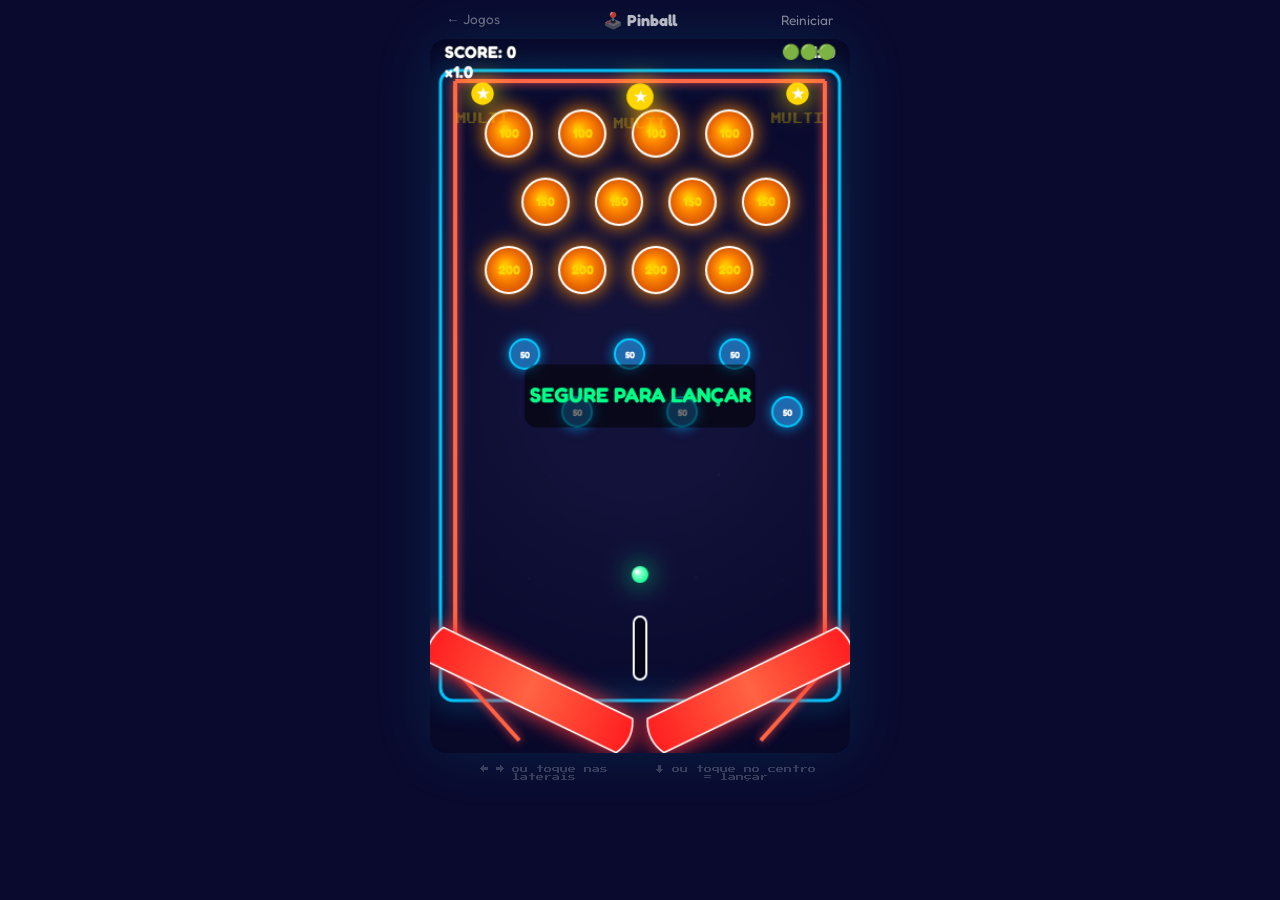
==== commit 6c281c5b: "Corrige colisao e gap dos flippers no pinball" ====
--- a/pinball.html
+++ b/pinball.html
@@ -47,7 +47,7 @@
     canvas.height = H
 
     const BALL_R = 7
-    const FLIP_W = 85, FLIP_H = 14, FLIP_R = 12
+    const FLIP_W = 200, FLIP_H = 14, FLIP_R = 18
 
     let actx = null
     function getAudio() {
@@ -77,7 +77,7 @@
       lives: 3, game: 'launch', // launch, playing, over
       shake: 0,
       ball: null, balls: [],
-      fl: { L: { a: 0.45, t: 0.45, x: 100, y: H - 60 }, R: { a: -0.45, t: -0.45, x: W - 100, y: H - 60 } },
+      fl: { L: { a: 0.45, t: 0.45, x: 95, y: H - 60 }, R: { a: -0.45, t: -0.45, x: 305, y: H - 60 } },
       bumpers: [], pops: [], stars: [], coins: [], particles: [], floatTexts: [],
       plunger: { pct: 0, charging: false, power: 0 },
       kickback: false, multi: 1, multiTimer: 0, ballSave: false, ballSaveTimer: 0,
@@ -301,17 +301,18 @@
         const lx = dx * cos + dy * sin
         const ly = -dx * sin + dy * cos
         const hw = FLIP_W / 2
-        if (lx > -hw - BALL_R && lx < hw + BALL_R && ly > -FLIP_H / 2 - BALL_R && ly < FLIP_H / 2 + BALL_R) {
-          const nx = -sin, ny = cos
-          if (b.vx * nx + b.vy * ny < 0) {
-            b.x += nx * (FLIP_H / 2 + BALL_R - ly)
-            b.y += ny * (FLIP_H / 2 + BALL_R - ly)
-            const dot = b.vx * nx + b.vy * ny
-            b.vx -= 1.2 * dot * nx; b.vy -= 1.2 * dot * ny
-            if ((side === 'L' && lAct) || (side === 'R' && rAct)) {
-              b.vx += nx * 6; b.vy += ny * 6
-              sFlipper()
-            }
+        if (lx > -hw - BALL_R && lx < hw + BALL_R && Math.abs(ly) < FLIP_H / 2 + BALL_R) {
+          const pushDir = ly >= 0 ? 1 : -1
+          const nx = -sin * pushDir, ny = cos * pushDir
+          b.x += nx * (FLIP_H / 2 + BALL_R - Math.abs(ly) + 1)
+          b.y += ny * (FLIP_H / 2 + BALL_R - Math.abs(ly) + 1)
+          const dot = b.vx * nx + b.vy * ny
+          if (dot < 0) {
+            b.vx -= 1.5 * dot * nx; b.vy -= 1.5 * dot * ny
+          }
+          if ((side === 'L' && lAct) || (side === 'R' && rAct)) {
+            b.vx += nx * 7; b.vy += ny * 7
+            sFlipper()
           }
         }
       }
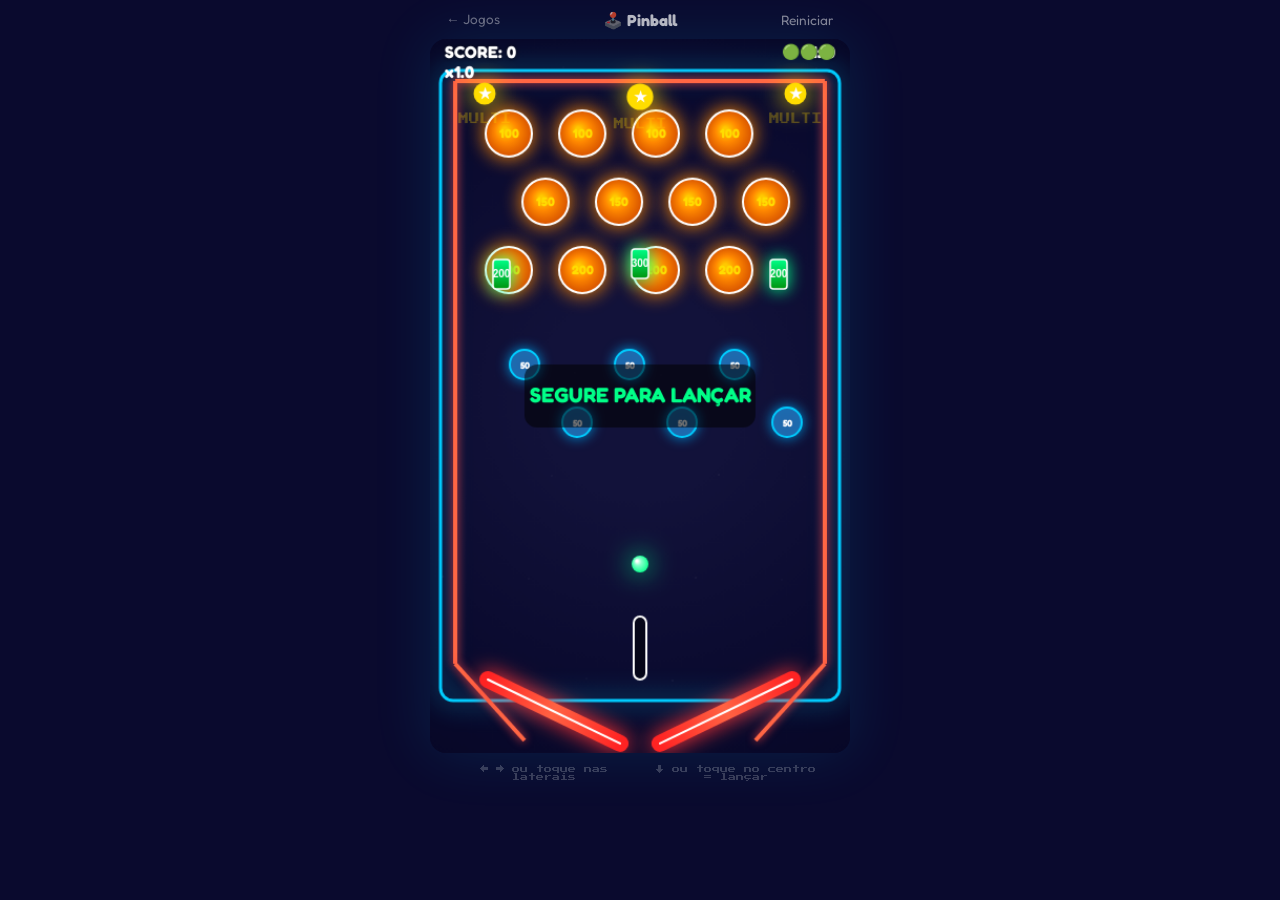
==== commit 3c861438: "Reescreve pinball completo com fisica e colisao robustas" ====
--- a/pinball.html
+++ b/pinball.html
@@ -40,561 +40,552 @@
   </div>
   <script>
     const HS_KEY = 'pinball_megadogao_hs'
-    const canvas = document.getElementById('c')
-    const ctx = canvas.getContext('2d')
+    const C = document.getElementById('c')
+    const X = C.getContext('2d')
     const W = 400, H = 680
-    canvas.width = W
-    canvas.height = H
+    C.width = W; C.height = H
 
     const BALL_R = 7
-    const FLIP_W = 200, FLIP_H = 14, FLIP_R = 18
+    const FLIP_LEN = 140
+    const FLIP_W = 16
+    const GRAV = 0.12
+    const DRAIN_Y = H - 16
 
     let actx = null
-    function getAudio() {
+    function audio() {
       if (!actx) actx = new (window.AudioContext || window.webkitAudioContext)()
       if (actx.state === 'suspended') actx.resume()
       return actx
     }
-    function sfx(freq, dur, type = 'square', vol = 0.12) {
+    function sfx(f, d, t='square', v=0.12) {
       try {
-        const a = getAudio(), o = a.createOscillator(), g = a.createGain()
-        o.type = type
-        o.frequency.setValueAtTime(freq, a.currentTime)
-        g.gain.setValueAtTime(vol, a.currentTime)
-        g.gain.exponentialRampToValueAtTime(0.001, a.currentTime + dur)
-        o.connect(g); g.connect(a.destination)
-        o.start(); o.stop(a.currentTime + dur)
+        const a = audio(), o = a.createOscillator(), g = a.createGain()
+        o.type = t; o.frequency.setValueAtTime(f, a.currentTime)
+        g.gain.setValueAtTime(v, a.currentTime)
+        g.gain.exponentialRampToValueAtTime(0.001, a.currentTime + d)
+        o.connect(g); g.connect(a.destination); o.start(); o.stop(a.currentTime + d)
       } catch(e) {}
     }
-    function sBumper() { sfx(520, 0.12, 'square', 0.1) }
-    function sLaunch() { sfx(240, 0.2, 'sine', 0.15); setTimeout(() => sfx(360, 0.15, 'sine', 0.12), 100) }
-    function sFlipper() { sfx(180, 0.04, 'square', 0.06) }
-    function sDrain() { sfx(120, 0.4, 'sawtooth', 0.15) }
-    function sMulti() { sfx(660, 0.1, 'sine', 0.1); setTimeout(() => sfx(880, 0.1, 'sine', 0.1), 80); setTimeout(() => sfx(1100, 0.12, 'sine', 0.1), 160) }
-
-    const state = {
-      score: 0, hiScore: parseInt(localStorage.getItem(HS_KEY) || '0'),
-      lives: 3, game: 'launch', // launch, playing, over
-      shake: 0,
-      ball: null, balls: [],
-      fl: { L: { a: 0.45, t: 0.45, x: 95, y: H - 60 }, R: { a: -0.45, t: -0.45, x: 305, y: H - 60 } },
-      bumpers: [], pops: [], stars: [], coins: [], particles: [], floatTexts: [],
+    const SFX = {
+      bumper: ()=>sfx(520,0.12,'square',0.1),
+      launch: ()=>{sfx(240,0.2,'sine',0.15);setTimeout(()=>sfx(360,0.15,'sine',0.12),100)},
+      flipper: ()=>sfx(180,0.04,'square',0.06),
+      drain: ()=>sfx(120,0.4,'sawtooth',0.15),
+      multi: ()=>{sfx(660,0.1,'sine',0.1);setTimeout(()=>sfx(880,0.1,'sine',0.1),80);setTimeout(()=>sfx(1100,0.12,'sine',0.1),160)},
+      target: ()=>sfx(440,0.08,'sine',0.1),
+    }
+
+    const S = {
+      score: 0, hiScore: parseInt(localStorage.getItem(HS_KEY)||'0'),
+      lives: 3, phase: 'launch',
+      shake: 0, frame: 0,
+      ball: null,
+      fl: {
+        L: { a: 0.45, t: 0.45, x: 55, y: H-70 },
+        R: { a: Math.PI-0.45, t: Math.PI-0.45, x: 345, y: H-70 }
+      },
+      bumpers: [], pops: [], targets: [], stars: [],
+      particles: [], floatTexts: [],
       plunger: { pct: 0, charging: false, power: 0 },
-      kickback: false, multi: 1, multiTimer: 0, ballSave: false, ballSaveTimer: 0,
-      frame: 0,
+      multi: 1, multiTimer: 0, ballSave: false, ballSaveTimer: 0,
     }
 
     const WALLS = [
-      { x1: 24, y1: 40, x2: 24, y2: H - 80 },
-      { x1: W - 24, y1: 40, x2: W - 24, y2: H - 80 },
-      { x1: 24, y1: 40, x2: W - 24, y2: 40 },
-      { x1: 24, y1: H - 80, x2: 85, y2: H - 12 },
-      { x1: W - 24, y1: H - 80, x2: W - 85, y2: H - 12 },
+      { x1: 24, y1: 40, x2: 24, y2: H-85 },
+      { x1: W-24, y1: 40, x2: W-24, y2: H-85 },
+      { x1: 24, y1: 40, x2: W-24, y2: 40 },
+      { x1: 24, y1: H-85, x2: 90, y2: H-12 },
+      { x1: W-24, y1: H-85, x2: W-90, y2: H-12 },
     ]
-    const LANE_WALLS = [
-      { x1: 24, y1: 40, x2: W - 24, y2: 40 },
-      { x1: 24, y1: 40, x2: 24, y2: H - 80 },
-      { x1: W - 24, y1: 40, x2: W - 24, y2: H - 80 },
-    ]
+
+    function flipperSeg(side) {
+      const f = S.fl[side], ca = Math.cos(f.a), sa = Math.sin(f.a)
+      return { x1: f.x, y1: f.y, x2: f.x + FLIP_LEN*ca, y2: f.y + FLIP_LEN*sa, nx: -sa, ny: ca }
+    }
+
+    function distToSeg(px, py, x1, y1, x2, y2) {
+      const dx = x2-x1, dy = y2-y1, len2 = dx*dx+dy*dy
+      if (!len2) return Math.hypot(px-x1, py-y1)
+      let t = ((px-x1)*dx + (py-y1)*dy)/len2
+      t = Math.max(0, Math.min(1, t))
+      return Math.hypot(px-(x1+t*dx), py-(y1+t*dy))
+    }
+
+    function closestOnSeg(px, py, x1, y1, x2, y2) {
+      const dx = x2-x1, dy = y2-y1, len2 = dx*dx+dy*dy
+      if (!len2) return { x: x1, y: y1, t: 0 }
+      let t = ((px-x1)*dx + (py-y1)*dy)/len2
+      t = Math.max(0, Math.min(1, t))
+      return { x: x1+t*dx, y: y1+t*dy, t }
+    }
 
     function setup() {
       for (let r = 0; r < 3; r++)
         for (let c = 0; c < 4; c++)
-          state.bumpers.push({
-            x: 75 + c * 70 + (r % 2) * 35, y: 90 + r * 65,
-            r: 20, pts: 100 + r * 50, hit: 0
+          S.bumpers.push({
+            x: 75+c*70+(r%2)*35, y: 90+r*65,
+            r: 20, pts: 100+r*50, hit: 0, color: '#f80'
           })
       for (let r = 0; r < 2; r++)
         for (let c = 0; c < 3; c++)
-          state.pops.push({
-            x: 90 + c * 100 + (r % 2) * 50, y: 300 + r * 55,
-            r: 14, pts: 50, hit: 0
+          S.pops.push({
+            x: 90+c*100+(r%2)*50, y: 310+r*55,
+            r: 14, pts: 50, hit: 0, color: '#08c'
           })
-      state.stars = [
-        { x: W / 2, y: 55, r: 12, active: true, timer: 0 },
-        { x: 50, y: 52, r: 10, active: true, timer: 0 },
-        { x: W - 50, y: 52, r: 10, active: true, timer: 0 },
+      S.targets = [
+        { x: 60, y: 210, w: 16, h: 28, pts: 200, up: true, timer: 0 },
+        { x: W/2-8, y: 200, w: 16, h: 28, pts: 300, up: true, timer: 0 },
+        { x: W-76, y: 210, w: 16, h: 28, pts: 200, up: true, timer: 0 },
       ]
+      S.stars = [
+        { x: W/2, y: 55, r: 12, active: true, timer: 0 },
+        { x: 52, y: 52, r: 10, active: true, timer: 0 },
+        { x: W-52, y: 52, r: 10, active: true, timer: 0 },
+      ]
     }
     setup()
 
+    function newBall() {
+      return { x: W/2, y: H-180, vx: (Math.random()-0.5)*1.5, vy: -5, r: BALL_R, trail: [] }
+    }
+
     function resetBall() {
-      return { x: W / 2, y: H - 170, vx: (Math.random() - 0.5) * 1.5, vy: -6, r: BALL_R, trail: [] }
-    }
-
-    function freshBall() { state.ball = resetBall(); state.balls = [state.ball]; state.game = 'launch'; state.plunger.power = 0; state.plunger.pct = 0 }
+      S.ball = newBall()
+      S.phase = 'launch'
+      S.plunger.power = 0
+      S.plunger.pct = 0
+    }
 
     function launch() {
-      if (state.game === 'launch' && state.lives > 0) {
-        const pwr = 4 + state.plunger.power * 0.06
-        state.ball.vy = -pwr
-        state.ball.vx = (Math.random() - 0.5) * 1.2
-        state.game = 'playing'
-        sLaunch()
-        state.ballSave = true; state.ballSaveTimer = 90
-      } else if (state.game === 'over') {
-        state.lives = 3; state.score = 0; state.multi = 1; state.multiTimer = 0
-        freshBall()
-        state.game = 'launch'
-      }
-    }
-
-    function addParticles(x, y, color, count = 12, speed = 3) {
-      for (let i = 0; i < count; i++) {
-        const a = Math.random() * Math.PI * 2, s = Math.random() * speed + 1
-        state.particles.push({
-          x, y, vx: Math.cos(a) * s, vy: Math.sin(a) * s - 1,
-          life: 1, decay: 0.015 + Math.random() * 0.02,
-          r: 2 + Math.random() * 3, color,
-        })
-      }
-    }
-    function addFloat(x, y, text, color = '#ffd700') {
-      state.floatTexts.push({ x, y, text, color, life: 1, vy: -1.5 })
+      if (S.phase === 'launch' && S.lives > 0) {
+        const pwr = 3.5 + S.plunger.power * 0.05
+        S.ball.vy = -pwr
+        S.ball.vx += (Math.random()-0.5)*0.8
+        S.phase = 'playing'
+        SFX.launch()
+        S.ballSave = true; S.ballSaveTimer = 120
+      } else if (S.phase === 'over') {
+        S.lives = 3; S.score = 0; S.multi = 1; S.multiTimer = 0; S.particles = []; S.floatTexts = []
+        resetBall()
+      }
+    }
+
+    function addParticles(x, y, color, n=12, sp=3) {
+      for (let i = 0; i < n; i++) {
+        const a = Math.random()*Math.PI*2, s = Math.random()*sp+1
+        S.particles.push({ x, y, vx: Math.cos(a)*s, vy: Math.sin(a)*s-1, life: 1, decay: 0.015+Math.random()*0.02, r: 2+Math.random()*3, color })
+      }
+    }
+    function addFloat(x, y, text, color='#ffd700') {
+      S.floatTexts.push({ x, y, text, color, life: 1, vy: -1.5 })
     }
 
     const KEYS = { left: false, right: false }
     const TCH = { left: false, right: false, center: false }
 
     window.addEventListener('keydown', e => {
-      if (e.key === 'ArrowLeft' || e.key === 'a') { KEYS.left = true; e.preventDefault() }
-      if (e.key === 'ArrowRight' || e.key === 'd') { KEYS.right = true; e.preventDefault() }
-      if (e.key === ' ' || e.key === 'ArrowDown') { if (state.game === 'launch') { state.plunger.charging = true }; e.preventDefault() }
+      if (e.key === 'ArrowLeft'||e.key === 'a') { KEYS.left = true; e.preventDefault() }
+      if (e.key === 'ArrowRight'||e.key === 'd') { KEYS.right = true; e.preventDefault() }
+      if (e.key === ' '||e.key === 'ArrowDown') { if (S.phase === 'launch') S.plunger.charging = true; e.preventDefault() }
     })
     window.addEventListener('keyup', e => {
-      if (e.key === 'ArrowLeft' || e.key === 'a') { KEYS.left = false; e.preventDefault() }
-      if (e.key === 'ArrowRight' || e.key === 'd') { KEYS.right = false; e.preventDefault() }
-      if (e.key === ' ' || e.key === 'ArrowDown') { state.plunger.charging = false; if (state.game === 'launch') { launch() }; e.preventDefault() }
+      if (e.key === 'ArrowLeft'||e.key === 'a') { KEYS.left = false; e.preventDefault() }
+      if (e.key === 'ArrowRight'||e.key === 'd') { KEYS.right = false; e.preventDefault() }
+      if (e.key === ' '||e.key === 'ArrowDown') { S.plunger.charging = false; if (S.phase === 'launch') launch(); e.preventDefault() }
     })
 
-    canvas.addEventListener('touchstart', e => {
+    C.addEventListener('touchstart', e => {
       const t = e.touches[0]; if (!t) return
-      const r = canvas.getBoundingClientRect()
-      const x = t.clientX - r.left, w = r.width
-      const centerW = w * 0.3
-      if (x > (w - centerW) / 2 && x < (w + centerW) / 2) {
-        if (state.game === 'launch') { state.plunger.charging = true }
-        else TCH.center = true
+      const r = C.getBoundingClientRect(), x = t.clientX - r.left, w = r.width
+      const cw = w*0.3
+      if (x > (w-cw)/2 && x < (w+cw)/2) {
+        if (S.phase === 'launch') S.plunger.charging = true
       } else {
-        TCH.left = x < w / 2; TCH.right = !TCH.left
-      }
-      if (state.game === 'over') launch()
+        TCH.left = x < w/2; TCH.right = !TCH.left
+      }
+      if (S.phase === 'over') launch()
       e.preventDefault()
     }, { passive: false })
-    canvas.addEventListener('touchend', e => {
-      if (state.plunger.charging) { state.plunger.charging = false; launch() }
-      TCH.left = false; TCH.right = false; TCH.center = false
+    C.addEventListener('touchend', e => {
+      if (S.plunger.charging) { S.plunger.charging = false; launch() }
+      TCH.left = false; TCH.right = false
       e.preventDefault()
     }, { passive: false })
-    canvas.addEventListener('touchmove', e => {
+    C.addEventListener('touchmove', e => {
       const t = e.touches[0]; if (!t) return
-      const r = canvas.getBoundingClientRect()
-      const x = t.clientX - r.left
-      TCH.left = x < r.width / 2; TCH.right = !TCH.left
+      const r = C.getBoundingClientRect(), x = t.clientX - r.left
+      TCH.left = x < r.width/2; TCH.right = !TCH.left
       e.preventDefault()
     }, { passive: false })
-    canvas.addEventListener('mousedown', e => {
-      if (state.game === 'over') { launch(); return }
-      if (state.game === 'launch') { state.plunger.charging = true; return }
+    C.addEventListener('mousedown', e => {
+      if (S.phase === 'over') { launch(); return }
+      if (S.phase === 'launch') { S.plunger.charging = true; return }
     })
-    canvas.addEventListener('mouseup', e => {
-      if (state.plunger.charging) { state.plunger.charging = false; launch() }
+    C.addEventListener('mouseup', e => {
+      if (S.plunger.charging) { S.plunger.charging = false; launch() }
     })
 
     document.getElementById('resetBtn').addEventListener('click', () => {
-      state.lives = 3; state.score = 0; state.multi = 1; state.multiTimer = 0
-      state.particles = []; state.floatTexts = []
-      freshBall()
+      S.lives = 3; S.score = 0; S.multi = 1; S.multiTimer = 0; S.particles = []; S.floatTexts = []
+      S.targets.forEach(t => t.up = true)
+      S.stars.forEach(s => s.active = true)
+      resetBall()
     })
 
-    function flipperHit(fl, bx, by) {
-      const cos = Math.cos(fl.a), sin = Math.sin(fl.a)
-      const dx = bx - fl.x, dy = by - fl.y
-      const lx = dx * cos + dy * sin, ly = -dx * sin + dy * cos
-      const hw = FLIP_W / 2
-      if (lx >= -hw - 8 && lx <= hw + 8 && ly >= -FLIP_H / 2 - BALL_R && ly <= FLIP_H / 2 + BALL_R) {
-        if (ly > 0) return { hit: true, lx, push: lx / hw }
+    function collideCircle(bx, by, br, cx, cy, cr) {
+      const d = Math.hypot(bx-cx, by-cy)
+      if (d < br+cr) {
+        const nx = (bx-cx)/d, ny = (by-cy)/d
+        return { hit: true, nx, ny, overlap: br+cr-d }
       }
       return { hit: false }
     }
 
-    function dist(x1, y1, x2, y2) { return Math.hypot(x2 - x1, y2 - y1) }
-
-    function collideCircle(bx, by, br, cx, cy, cr) {
-      const d = dist(bx, by, cx, cy)
-      if (d < br + cr) {
-        const nx = (bx - cx) / d, ny = (by - cy) / d
-        return { hit: true, nx, ny, overlap: br + cr - d }
-      }
-      return { hit: false }
-    }
-
     function update() {
-      state.frame++
-      const fl = state.fl
+      S.frame++
       const lAct = KEYS.left || TCH.left
       const rAct = KEYS.right || TCH.right
-      if (lAct !== (fl.L.t === -0.5)) { if (lAct) sFlipper() }
-      if (rAct !== (fl.R.t === 0.5)) { if (rAct) sFlipper() }
+      const fl = S.fl
+
       fl.L.t = lAct ? -0.5 : 0.45
-      fl.R.t = rAct ? 0.5 : -0.45
-      fl.L.a += (fl.L.t - fl.L.a) * 0.35
-      fl.R.a += (fl.R.t - fl.R.a) * 0.35
-
-      if (state.plunger.charging) {
-        state.plunger.power = Math.min(state.plunger.power + 3, 100)
-        state.plunger.pct = state.plunger.power / 100
-      }
-
-      if (state.ballSaveTimer > 0) { state.ballSaveTimer--; if (state.ballSaveTimer === 0) state.ballSave = false }
-      if (state.multiTimer > 0) { state.multiTimer--; if (state.multiTimer === 0) state.multi = 1 }
-
-      if (state.game !== 'playing' || !state.ball) return
-
-      const b = state.ball
-      b.vy += 0.14
+      fl.R.t = rAct ? Math.PI+0.5 : Math.PI-0.45
+      fl.L.a += (fl.L.t - fl.L.a) * 0.3
+      fl.R.a += (fl.R.t - fl.R.a) * 0.3
+
+      if (S.plunger.charging) {
+        S.plunger.power = Math.min(S.plunger.power + 2.5, 100)
+        S.plunger.pct = S.plunger.power/100
+      }
+      if (S.ballSaveTimer > 0) { S.ballSaveTimer--; if (!S.ballSaveTimer) S.ballSave = false }
+      if (S.multiTimer > 0) { S.multiTimer--; if (!S.multiTimer) S.multi = 1 }
+
+      if (S.phase !== 'playing' || !S.ball) return
+
+      const b = S.ball
+      b.vy += GRAV
       b.vx *= 0.995; b.vy *= 0.995
       b.x += b.vx; b.y += b.vy
       b.trail.push({ x: b.x, y: b.y })
-      if (b.trail.length > 8) b.trail.shift()
-
-      const S = state.shake
-      if (S > 0) state.shake *= 0.85
-      if (state.shake < 0.5) state.shake = 0
-
-      if (b.y + b.r > H - 14) {
-        if (state.ballSave) { b.y = H - 100; b.vy = -3; b.vx = (Math.random() - 0.5) * 2; state.ballSave = false; addFloat(W/2, H/2, 'SALVO!', '#00ff88'); return }
-        sDrain()
-        state.lives--
-        addParticles(b.x, b.y, '#ff4444', 20, 4); state.shake = 6
-        if (state.lives <= 0) { state.game = 'over'; b.trail = []; return }
-        freshBall()
+      if (b.trail.length > 10) b.trail.shift()
+
+      if (S.shake > 0.5) S.shake *= 0.85; else S.shake = 0
+
+      if (b.y + b.r > DRAIN_Y) {
+        if (S.ballSave) {
+          b.y = H-130; b.vy = -3; b.vx = (Math.random()-0.5)*2
+          S.ballSave = false; addFloat(W/2, H/2, 'SALVO!', '#0f8')
+          return
+        }
+        SFX.drain(); S.lives--
+        addParticles(b.x, b.y, '#f44', 20, 4); S.shake = 6
+        if (S.lives <= 0) { S.phase = 'over'; b.trail = []; return }
+        resetBall()
         return
       }
 
-      if (b.x - b.r < 5) { b.x = b.r + 5; b.vx = Math.abs(b.vx) * 0.7 }
-      if (b.x + b.r > W - 5) { b.x = W - b.r - 5; b.vx = -Math.abs(b.vx) * 0.7 }
-      if (b.y - b.r < 35) { b.y = b.r + 35; b.vy = Math.abs(b.vy) * 0.7 }
+      if (b.x-b.r < 5) { b.x = b.r+5; b.vx = Math.abs(b.vx)*0.7 }
+      if (b.x+b.r > W-5) { b.x = W-b.r-5; b.vx = -Math.abs(b.vx)*0.7 }
+      if (b.y-b.r < 35) { b.y = b.r+35; b.vy = Math.abs(b.vy)*0.7 }
 
       for (const w of WALLS) {
-        const dx = w.x2 - w.x1, dy = w.y2 - w.y1, len = Math.hypot(dx, dy)
-        const nx = -dy / len, ny = dx / len
-        const d = (b.x - w.x1) * nx + (b.y - w.y1) * ny
+        const dx = w.x2-w.x1, dy = w.y2-w.y1, len = Math.hypot(dx, dy)
+        const nx = -dy/len, ny = dx/len
+        const d = (b.x-w.x1)*nx + (b.y-w.y1)*ny
         if (Math.abs(d) < b.r) {
-          const t = ((b.x - w.x1) * dx + (b.y - w.y1) * dy) / (len * len)
+          const t = ((b.x-w.x1)*dx + (b.y-w.y1)*dy)/(len*len)
           if (t >= 0 && t <= 1) {
-            const dot = b.vx * nx + b.vy * ny
+            const dot = b.vx*nx + b.vy*ny
             if (dot < 0) {
-              b.vx -= 2 * dot * nx; b.vy -= 2 * dot * ny
-              b.vx *= 0.92; b.vy *= 0.92
-              b.x += nx * (b.r - Math.abs(d) + 1)
-              b.y += ny * (b.r - Math.abs(d) + 1)
+              b.vx -= 2*dot*nx; b.vy -= 2*dot*ny
+              b.vx *= 0.9; b.vy *= 0.9
+              b.x += nx*(b.r-Math.abs(d)+1)
+              b.y += ny*(b.r-Math.abs(d)+1)
             }
           }
         }
       }
 
       for (const side of ['L', 'R']) {
-        const f = fl[side]
-        const cos = Math.cos(f.a), sin = Math.sin(f.a)
-        const dx = b.x - f.x, dy = b.y - f.y
-        const lx = dx * cos + dy * sin
-        const ly = -dx * sin + dy * cos
-        const hw = FLIP_W / 2
-        if (lx > -hw - BALL_R && lx < hw + BALL_R && Math.abs(ly) < FLIP_H / 2 + BALL_R) {
-          const pushDir = ly >= 0 ? 1 : -1
-          const nx = -sin * pushDir, ny = cos * pushDir
-          b.x += nx * (FLIP_H / 2 + BALL_R - Math.abs(ly) + 1)
-          b.y += ny * (FLIP_H / 2 + BALL_R - Math.abs(ly) + 1)
-          const dot = b.vx * nx + b.vy * ny
+        const seg = flipperSeg(side)
+        const dist = distToSeg(b.x, b.y, seg.x1, seg.y1, seg.x2, seg.y2)
+        const threshold = BALL_R + FLIP_W/2
+        if (dist < threshold) {
+          const cp = closestOnSeg(b.x, b.y, seg.x1, seg.y1, seg.x2, seg.y2)
+          const nx = (b.x-cp.x)/dist || seg.nx
+          const ny = (b.y-cp.y)/dist || seg.ny
+          const overlap = threshold - dist
+          b.x += nx*overlap; b.y += ny*overlap
+          const dot = b.vx*nx + b.vy*ny
           if (dot < 0) {
-            b.vx -= 1.5 * dot * nx; b.vy -= 1.5 * dot * ny
+            b.vx -= 1.8*dot*nx; b.vy -= 1.8*dot*ny
           }
-          if ((side === 'L' && lAct) || (side === 'R' && rAct)) {
-            b.vx += nx * 7; b.vy += ny * 7
-            sFlipper()
+          const isAct = (side === 'L' && lAct) || (side === 'R' && rAct)
+          if (isAct) {
+            b.vx += nx*5; b.vy += ny*5
+            SFX.flipper()
           }
         }
       }
 
-      for (const bumper of state.bumpers) {
+      for (const bumper of S.bumpers) {
         const c = collideCircle(b.x, b.y, b.r, bumper.x, bumper.y, bumper.r)
         if (c.hit) {
-          const dot = b.vx * c.nx + b.vy * c.ny
+          const dot = b.vx*c.nx + b.vy*c.ny
           if (dot < 0) {
-            b.vx -= 2 * dot * c.nx * 1.4; b.vy -= 2 * dot * c.ny * 1.4
-            b.x = bumper.x + c.nx * (bumper.r + b.r + 2)
-            b.y = bumper.y + c.ny * (bumper.r + b.r + 2)
-            const pts = Math.floor(bumper.pts * state.multi)
-            state.score += pts; bumper.hit = 20
-            sBumper(); addParticles(bumper.x, bumper.y, '#ff8800', 8, 3)
-            addFloat(bumper.x, bumper.y - 15, `+${pts}`, '#ffcc00')
-            state.shake = Math.max(state.shake, 2)
+            b.vx -= 2*dot*c.nx*1.3; b.vy -= 2*dot*c.ny*1.3
+            b.x = bumper.x + c.nx*(bumper.r+b.r+1)
+            b.y = bumper.y + c.ny*(bumper.r+b.r+1)
+            const pts = Math.floor(bumper.pts*S.multi)
+            S.score += pts; bumper.hit = 20
+            SFX.bumper(); addParticles(bumper.x, bumper.y, '#f80', 8, 3)
+            addFloat(bumper.x, bumper.y-15, `+${pts}`, '#fc0')
+            S.shake = Math.max(S.shake, 2)
           }
         }
         if (bumper.hit > 0) bumper.hit--
       }
 
-      for (const pop of state.pops) {
+      for (const pop of S.pops) {
         const c = collideCircle(b.x, b.y, b.r, pop.x, pop.y, pop.r)
         if (c.hit) {
-          const dot = b.vx * c.nx + b.vy * c.ny
+          const dot = b.vx*c.nx + b.vy*c.ny
           if (dot < 0) {
-            b.vx -= 2 * dot * c.nx * 1.2; b.vy -= 2 * dot * c.ny * 1.2
-            b.x = pop.x + c.nx * (pop.r + b.r + 1)
-            b.y = pop.y + c.ny * (pop.r + b.r + 1)
-            const pts = Math.floor(pop.pts * state.multi)
-            state.score += pts; pop.hit = 15
-            sfx(300 + Math.random() * 200, 0.06, 'sine', 0.06)
-            addParticles(pop.x, pop.y, '#00ddff', 6, 2)
+            b.vx -= 2*dot*c.nx*1.2; b.vy -= 2*dot*c.ny*1.2
+            b.x = pop.x + c.nx*(pop.r+b.r+1)
+            b.y = pop.y + c.ny*(pop.r+b.r+1)
+            const pts = Math.floor(pop.pts*S.multi)
+            S.score += pts; pop.hit = 15
+            SFX.target(); addParticles(pop.x, pop.y, '#0cf', 6, 2)
           }
         }
         if (pop.hit > 0) pop.hit--
       }
 
-      for (const star of state.stars) {
+      for (const star of S.stars) {
         if (!star.active) continue
         const c = collideCircle(b.x, b.y, b.r, star.x, star.y, star.r)
         if (c.hit) {
           star.active = false; star.timer = 300
-          state.multi = Math.min(state.multi + 0.5, 5); state.multiTimer = 600
-          state.score += 250
-          sMulti()
-          addParticles(star.x, star.y, '#ffd700', 20, 5)
-          addFloat(star.x, star.y - 20, `x${state.multi}`, '#ffd700')
-          state.shake = 3
-          const dot = b.vx * c.nx + b.vy * c.ny
-          if (dot < 0) { b.vx -= 2 * dot * c.nx; b.vy -= 2 * dot * c.ny }
-          b.x = star.x + c.nx * (star.r + b.r + 1)
-          b.y = star.y + c.ny * (star.r + b.r + 1)
-        }
-      }
-      for (const star of state.stars) {
-        if (!star.active && star.timer > 0) { star.timer--; if (star.timer === 0) star.active = true }
-      }
-
-      const speed = Math.hypot(b.vx, b.vy)
-      if (speed > 14) { b.vx = (b.vx / speed) * 14; b.vy = (b.vy / speed) * 14 }
+          S.multi = Math.min(S.multi+0.5, 5); S.multiTimer = 600
+          S.score += 250
+          SFX.multi(); addParticles(star.x, star.y, '#fd0', 20, 5)
+          addFloat(star.x, star.y-20, `x${S.multi}`, '#fd0')
+          S.shake = 3
+          const dot = b.vx*c.nx + b.vy*c.ny
+          if (dot < 0) { b.vx -= 2*dot*c.nx; b.vy -= 2*dot*c.ny }
+          b.x = star.x+c.nx*(star.r+b.r+1)
+          b.y = star.y+c.ny*(star.r+b.r+1)
+        }
+      }
+      for (const star of S.stars) {
+        if (!star.active && star.timer > 0) { star.timer--; if (!star.timer) star.active = true }
+      }
+
+      for (const t of S.targets) {
+        if (!t.up) {
+          if (t.timer > 0) t.timer--
+          else t.up = true
+          continue
+        }
+        if (b.x+b.r > t.x && b.x-b.r < t.x+t.w && b.y+b.r > t.y && b.y-b.r < t.y+t.h) {
+          t.up = false; t.timer = 180
+          const pts = Math.floor(t.pts*S.multi)
+          S.score += pts
+          SFX.target(); addParticles(t.x+t.w/2, t.y+t.h/2, '#0f8', 10, 3)
+          addFloat(t.x+t.w/2, t.y-5, `+${pts}`, '#0f8')
+          S.shake = 2
+          b.vy = -Math.abs(b.vy)*0.8
+          b.y = t.y+t.h+b.r+1
+        }
+      }
+
+      const spd = Math.hypot(b.vx, b.vy)
+      if (spd > 15) { b.vx = (b.vx/spd)*15; b.vy = (b.vy/spd)*15 }
     }
 
     function draw() {
-      ctx.save()
-      if (state.shake > 0.5) {
-        const sx = (Math.random() - 0.5) * state.shake * 2
-        const sy = (Math.random() - 0.5) * state.shake * 2
-        ctx.translate(sx, sy)
-      }
-
-      const bg = ctx.createRadialGradient(W / 2, H / 2, 100, W / 2, H / 2, 500)
+      X.save()
+      if (S.shake > 0.5) {
+        X.translate((Math.random()-0.5)*S.shake*2, (Math.random()-0.5)*S.shake*2)
+      }
+
+      const bg = X.createRadialGradient(W/2, H/2, 100, W/2, H/2, 500)
       bg.addColorStop(0, '#12123a'); bg.addColorStop(0.5, '#0a0a2e'); bg.addColorStop(1, '#050520')
-      ctx.fillStyle = bg; ctx.fillRect(0, 0, W, H)
+      X.fillStyle = bg; X.fillRect(0, 0, W, H)
 
       for (let i = 0; i < 30; i++) {
-        const sx = (i * 137 + 50) % W, sy = (i * 97 + 30) % H
-        ctx.fillStyle = `rgba(255,255,255,${0.03 + Math.sin(state.frame * 0.02 + i) * 0.02})`
-        ctx.beginPath(); ctx.arc(sx, sy, 1, 0, Math.PI * 2); ctx.fill()
-      }
-
-      ctx.shadowColor = '#00c8ff'; ctx.shadowBlur = 15
-      ctx.strokeStyle = '#00c8ff'; ctx.lineWidth = 3
-      ctx.shadowBlur = 25
-      ctx.beginPath(); ctx.roundRect(10, 30, W - 20, H - 80, 12); ctx.stroke()
-      ctx.shadowBlur = 0
+        const sx = (i*137+50)%W, sy = (i*97+30)%H
+        X.fillStyle = `rgba(255,255,255,${0.03+Math.sin(S.frame*0.02+i)*0.02})`
+        X.beginPath(); X.arc(sx, sy, 1, 0, Math.PI*2); X.fill()
+      }
+
+      X.shadowColor = '#0cf'; X.shadowBlur = 15
+      X.strokeStyle = '#0cf'; X.lineWidth = 3; X.shadowBlur = 25
+      X.beginPath(); X.roundRect(10, 30, W-20, H-80, 12); X.stroke()
+      X.shadowBlur = 0
 
       for (const w of WALLS) {
-        ctx.strokeStyle = '#ff6644'; ctx.lineWidth = 4; ctx.shadowColor = '#ff4444'; ctx.shadowBlur = 8
-        ctx.beginPath(); ctx.moveTo(w.x1, w.y1); ctx.lineTo(w.x2, w.y2); ctx.stroke()
-        ctx.shadowBlur = 0
-      }
-
-      const fl = state.fl
+        X.strokeStyle = '#f64'; X.lineWidth = 4; X.shadowColor = '#f44'; X.shadowBlur = 8
+        X.beginPath(); X.moveTo(w.x1, w.y1); X.lineTo(w.x2, w.y2); X.stroke()
+        X.shadowBlur = 0
+      }
+
       for (const side of ['L', 'R']) {
-        const f = fl[side]
-        ctx.save(); ctx.translate(f.x, f.y); ctx.rotate(f.a)
-        ctx.shadowColor = '#ff3333'; ctx.shadowBlur = 20
-        const grd = ctx.createLinearGradient(-FLIP_W / 2, 0, FLIP_W / 2, 0)
-        grd.addColorStop(0, '#ff2222'); grd.addColorStop(0.5, '#ff6644'); grd.addColorStop(1, '#ff2222')
-        ctx.fillStyle = grd
-        ctx.beginPath()
-        ctx.moveTo(-FLIP_W / 2, -FLIP_R)
-        ctx.quadraticCurveTo(-FLIP_W / 2 - 10, 0, -FLIP_W / 2, FLIP_R)
-        ctx.lineTo(FLIP_W / 2, FLIP_R)
-        ctx.quadraticCurveTo(FLIP_W / 2 + 10, 0, FLIP_W / 2, -FLIP_R)
-        ctx.closePath(); ctx.fill()
-        ctx.strokeStyle = '#fff'; ctx.lineWidth = 1.5; ctx.stroke()
-        ctx.shadowBlur = 0; ctx.restore()
-      }
-
-      for (const bumper of state.bumpers) {
-        const isHit = bumper.hit > 0
-        ctx.shadowColor = isHit ? '#ffff00' : '#ff8800'
-        ctx.shadowBlur = isHit ? 35 : 18
-        const bg = ctx.createRadialGradient(bumper.x - 4, bumper.y - 4, 2, bumper.x, bumper.y, bumper.r + 4)
-        if (isHit) { bg.addColorStop(0, '#fff'); bg.addColorStop(0.3, '#ff0'); bg.addColorStop(1, '#f80') }
-        else { bg.addColorStop(0, '#fc0'); bg.addColorStop(0.4, '#f80'); bg.addColorStop(1, '#c40') }
-        ctx.fillStyle = bg
-        ctx.beginPath(); ctx.arc(bumper.x, bumper.y, bumper.r + 2, 0, Math.PI * 2); ctx.fill()
-        ctx.strokeStyle = '#fff'; ctx.lineWidth = 2; ctx.stroke()
-        ctx.shadowBlur = 0
-        ctx.fillStyle = isHit ? '#fff' : '#ffd700'
-        ctx.font = 'bold 12px "Fredoka One", sans-serif'
-        ctx.textAlign = 'center'; ctx.textBaseline = 'middle'
-        ctx.fillText(bumper.pts, bumper.x, bumper.y)
-      }
-
-      for (const pop of state.pops) {
-        const isHit = pop.hit > 0
-        ctx.shadowColor = isHit ? '#00eeff' : '#0088cc'
-        ctx.shadowBlur = isHit ? 25 : 12
-        ctx.fillStyle = isHit ? '#88eeff' : '#2266aa'
-        ctx.beginPath(); ctx.arc(pop.x, pop.y, pop.r, 0, Math.PI * 2); ctx.fill()
-        ctx.strokeStyle = '#00ccff'; ctx.lineWidth = 2; ctx.stroke()
-        ctx.shadowBlur = 0
-        ctx.fillStyle = '#fff'; ctx.font = 'bold 9px "Fredoka One", sans-serif'
-        ctx.textAlign = 'center'; ctx.textBaseline = 'middle'
-        ctx.fillText(pop.pts, pop.x, pop.y + 1)
-      }
-
-      for (const star of state.stars) {
+        const f = S.fl[side]
+        const seg = flipperSeg(side)
+        X.save()
+        X.shadowColor = '#f33'; X.shadowBlur = 20
+        const grd = X.createLinearGradient(seg.x1, seg.y1, seg.x2, seg.y2)
+        grd.addColorStop(0, '#f22'); grd.addColorStop(0.5, '#f64'); grd.addColorStop(1, '#f22')
+        X.strokeStyle = grd; X.lineWidth = FLIP_W
+        X.lineCap = 'round'
+        X.beginPath(); X.moveTo(seg.x1, seg.y1); X.lineTo(seg.x2, seg.y2); X.stroke()
+        X.strokeStyle = '#fff'; X.lineWidth = 2
+        X.beginPath(); X.moveTo(seg.x1, seg.y1); X.lineTo(seg.x2, seg.y2); X.stroke()
+        X.shadowBlur = 0; X.restore()
+      }
+
+      for (const bumper of S.bumpers) {
+        const hit = bumper.hit > 0
+        X.shadowColor = hit ? '#ff0' : '#f80'; X.shadowBlur = hit ? 35 : 18
+        const bg = X.createRadialGradient(bumper.x-4, bumper.y-4, 2, bumper.x, bumper.y, bumper.r+4)
+        if (hit) { bg.addColorStop(0,'#fff'); bg.addColorStop(0.3,'#ff0'); bg.addColorStop(1,'#f80') }
+        else { bg.addColorStop(0,'#fc0'); bg.addColorStop(0.4,'#f80'); bg.addColorStop(1,'#c40') }
+        X.fillStyle = bg; X.beginPath(); X.arc(bumper.x, bumper.y, bumper.r+2, 0, Math.PI*2); X.fill()
+        X.strokeStyle = '#fff'; X.lineWidth = 2; X.stroke(); X.shadowBlur = 0
+        X.fillStyle = hit ? '#fff' : '#fd0'
+        X.font = 'bold 12px "Fredoka One", sans-serif'; X.textAlign = 'center'; X.textBaseline = 'middle'
+        X.fillText(bumper.pts, bumper.x, bumper.y)
+      }
+
+      for (const pop of S.pops) {
+        const hit = pop.hit > 0
+        X.shadowColor = hit ? '#0ef' : '#08c'; X.shadowBlur = hit ? 25 : 12
+        X.fillStyle = hit ? '#8ef' : '#26a'
+        X.beginPath(); X.arc(pop.x, pop.y, pop.r, 0, Math.PI*2); X.fill()
+        X.strokeStyle = '#0cf'; X.lineWidth = 2; X.stroke(); X.shadowBlur = 0
+        X.fillStyle = '#fff'; X.font = 'bold 9px "Fredoka One", sans-serif'; X.textAlign = 'center'; X.textBaseline = 'middle'
+        X.fillText(pop.pts, pop.x, pop.y+1)
+      }
+
+      for (const star of S.stars) {
         if (!star.active) continue
-        const pulse = 1 + Math.sin(state.frame * 0.05) * 0.15
-        ctx.shadowColor = '#ffd700'; ctx.shadowBlur = 25
-        ctx.fillStyle = '#ffd700'
-        ctx.beginPath(); ctx.arc(star.x, star.y, star.r * pulse, 0, Math.PI * 2); ctx.fill()
-        ctx.fillStyle = '#fff'
-        ctx.font = 'bold 14px sans-serif'
-        ctx.textAlign = 'center'; ctx.textBaseline = 'middle'
-        ctx.fillText('★', star.x, star.y + 1)
-        ctx.shadowBlur = 0
-        ctx.fillStyle = 'rgba(255,215,0,0.3)'
-        ctx.font = '10px "Press Start 2P", monospace'
-        ctx.fillText('MULTI', star.x, star.y + star.r + 14)
-      }
-
-      if (state.ball) {
-        const b = state.ball
+        const pulse = 1+Math.sin(S.frame*0.05)*0.15
+        X.shadowColor = '#fd0'; X.shadowBlur = 25
+        X.fillStyle = '#fd0'; X.beginPath(); X.arc(star.x, star.y, star.r*pulse, 0, Math.PI*2); X.fill()
+        X.fillStyle = '#fff'; X.font = 'bold 14px sans-serif'; X.textAlign = 'center'; X.textBaseline = 'middle'
+        X.fillText('★', star.x, star.y+1); X.shadowBlur = 0
+        X.fillStyle = 'rgba(255,215,0,0.3)'; X.font = '10px "Press Start 2P", monospace'
+        X.fillText('MULTI', star.x, star.y+star.r+14)
+      }
+
+      for (const t of S.targets) {
+        if (!t.up) {
+          X.fillStyle = 'rgba(0,255,136,0.2)'; X.shadowBlur = 0
+          X.beginPath(); X.roundRect(t.x, t.y, t.w, t.h, 3); X.fill()
+          continue
+        }
+        X.shadowColor = '#0f8'; X.shadowBlur = 15
+        const bg = X.createLinearGradient(t.x, t.y, t.x, t.y+t.h)
+        bg.addColorStop(0, '#0f8'); bg.addColorStop(1, '#080')
+        X.fillStyle = bg; X.beginPath(); X.roundRect(t.x, t.y, t.w, t.h, 3); X.fill()
+        X.strokeStyle = '#fff'; X.lineWidth = 1.5; X.stroke(); X.shadowBlur = 0
+        X.fillStyle = '#fff'; X.font = 'bold 10px sans-serif'; X.textAlign = 'center'; X.textBaseline = 'middle'
+        X.fillText(t.pts, t.x+t.w/2, t.y+t.h/2)
+      }
+
+      if (S.ball) {
+        const b = S.ball
         for (let i = 0; i < b.trail.length; i++) {
-          const t = b.trail[i], a = i / b.trail.length
-          ctx.fillStyle = `rgba(0,255,136,${a * 0.3})`
-          ctx.beginPath(); ctx.arc(t.x, t.y, b.r * a * 0.6, 0, Math.PI * 2); ctx.fill()
-        }
-        if (state.game === 'playing' || state.game === 'launch') {
-          ctx.shadowColor = '#00ff88'; ctx.shadowBlur = 25
-          const bg = ctx.createRadialGradient(b.x - 3, b.y - 3, 1, b.x, b.y, b.r + 2)
-          bg.addColorStop(0, '#fff'); bg.addColorStop(0.3, '#8fc'); bg.addColorStop(1, '#0f8')
-          ctx.fillStyle = bg
-          ctx.beginPath(); ctx.arc(b.x, b.y, b.r + 1, 0, Math.PI * 2); ctx.fill()
-          ctx.shadowBlur = 0
-        }
-      }
-
-      for (const p of state.particles) {
-        ctx.globalAlpha = p.life
-        ctx.fillStyle = p.color
-        ctx.beginPath(); ctx.arc(p.x, p.y, p.r * p.life, 0, Math.PI * 2); ctx.fill()
-      }
-      ctx.globalAlpha = 1
-
-      for (const ft of state.floatTexts) {
-        ctx.globalAlpha = ft.life
-        ctx.fillStyle = ft.color
-        ctx.font = 'bold 16px "Fredoka One", sans-serif'
-        ctx.textAlign = 'center'; ctx.textBaseline = 'middle'
-        ctx.shadowColor = 'rgba(0,0,0,0.5)'; ctx.shadowBlur = 4
-        ctx.fillText(ft.text, ft.x, ft.y)
-        ctx.shadowBlur = 0
-      }
-      ctx.globalAlpha = 1
-
-      if (state.game === 'launch' && state.lives > 0) {
-        const px = W / 2, py = H - 80
-        ctx.fillStyle = 'rgba(0,0,0,0.5)'; ctx.beginPath(); ctx.roundRect(px - 6, py - 50, 12, 60, 6); ctx.fill()
-        const fillPct = state.plunger.pct
-        const fh = 56 * fillPct
-        ctx.fillStyle = '#ff6644'; ctx.shadowColor = '#ff4444'; ctx.shadowBlur = 10
-        ctx.beginPath(); ctx.roundRect(px - 4, py + 4 - fh, 8, fh, 4); ctx.fill()
-        ctx.shadowBlur = 0
-        ctx.strokeStyle = '#fff'; ctx.lineWidth = 2
-        ctx.beginPath(); ctx.roundRect(px - 6, py - 50, 12, 60, 6); ctx.stroke()
-
-        ctx.fillStyle = 'rgba(0,0,0,0.55)'; ctx.beginPath(); ctx.roundRect(W/2-110, H/2-30, 220, 60, 12); ctx.fill()
-        ctx.fillStyle = '#00ff88'
-        ctx.font = 'bold 20px "Fredoka One", sans-serif'
-        ctx.textAlign = 'center'; ctx.textBaseline = 'middle'
-        ctx.fillText('SEGURE PARA LANÇAR', W / 2, H / 2)
-      }
-
-      ctx.fillStyle = '#fff'
-      ctx.font = 'bold 16px "Fredoka One", sans-serif'
-      ctx.textAlign = 'left'; ctx.textBaseline = 'top'
-      ctx.shadowColor = 'rgba(0,0,0,0.7)'; ctx.shadowBlur = 4
-      ctx.fillText(`SCORE: ${state.score}`, 14, 5)
-      ctx.textAlign = 'right'
-      ctx.fillText(`HI: ${state.hiScore}`, W - 14, 5)
-      ctx.shadowBlur = 0
-      ctx.textAlign = 'left'; ctx.fillText(`×${state.multi.toFixed(1)}`, 14, 24)
+          const tr = b.trail[i], a = i/b.trail.length
+          X.fillStyle = `rgba(0,255,136,${a*0.3})`
+          X.beginPath(); X.arc(tr.x, tr.y, b.r*a*0.6, 0, Math.PI*2); X.fill()
+        }
+        if (S.phase === 'playing' || S.phase === 'launch') {
+          X.shadowColor = '#0f8'; X.shadowBlur = 25
+          const bg = X.createRadialGradient(b.x-3, b.y-3, 1, b.x, b.y, b.r+2)
+          bg.addColorStop(0,'#fff'); bg.addColorStop(0.3,'#8fc'); bg.addColorStop(1,'#0f8')
+          X.fillStyle = bg; X.beginPath(); X.arc(b.x, b.y, b.r+1, 0, Math.PI*2); X.fill()
+          X.shadowBlur = 0
+        }
+      }
+
+      for (const p of S.particles) {
+        X.globalAlpha = p.life; X.fillStyle = p.color
+        X.beginPath(); X.arc(p.x, p.y, p.r*p.life, 0, Math.PI*2); X.fill()
+      }
+      X.globalAlpha = 1
+
+      for (const ft of S.floatTexts) {
+        X.globalAlpha = ft.life; X.fillStyle = ft.color
+        X.font = 'bold 16px "Fredoka One", sans-serif'; X.textAlign = 'center'; X.textBaseline = 'middle'
+        X.shadowColor = 'rgba(0,0,0,0.5)'; X.shadowBlur = 4
+        X.fillText(ft.text, ft.x, ft.y); X.shadowBlur = 0
+      }
+      X.globalAlpha = 1
+
+      if (S.phase === 'launch' && S.lives > 0) {
+        const px = W/2, py = H-80
+        X.fillStyle = 'rgba(0,0,0,0.5)'; X.beginPath(); X.roundRect(px-6, py-50, 12, 60, 6); X.fill()
+        const fh = 56 * S.plunger.pct
+        X.fillStyle = '#f64'; X.shadowColor = '#f44'; X.shadowBlur = 10
+        X.beginPath(); X.roundRect(px-4, py+4-fh, 8, fh, 4); X.fill(); X.shadowBlur = 0
+        X.strokeStyle = '#fff'; X.lineWidth = 2; X.beginPath(); X.roundRect(px-6, py-50, 12, 60, 6); X.stroke()
+        X.fillStyle = 'rgba(0,0,0,0.55)'; X.beginPath(); X.roundRect(W/2-110, H/2-30, 220, 60, 12); X.fill()
+        X.fillStyle = '#0f8'; X.font = 'bold 20px "Fredoka One", sans-serif'; X.textAlign = 'center'; X.textBaseline = 'middle'
+        X.fillText('SEGURE PARA LANÇAR', W/2, H/2)
+      }
+
+      X.fillStyle = '#fff'; X.font = 'bold 16px "Fredoka One", sans-serif'; X.textAlign = 'left'; X.textBaseline = 'top'
+      X.shadowColor = 'rgba(0,0,0,0.7)'; X.shadowBlur = 4
+      X.fillText(`SCORE: ${S.score}`, 14, 5); X.textAlign = 'right'
+      X.fillText(`HI: ${S.hiScore}`, W-14, 5); X.shadowBlur = 0
+      X.textAlign = 'left'; X.fillText(`x${S.multi.toFixed(1)}`, 14, 24)
 
       let ls = ''
-      for (let i = 0; i < state.lives; i++) ls += '\u{1F7E2}'
-      for (let i = state.lives; i < 3; i++) ls += '\u{26AB}'
-      ctx.textAlign = 'right'
-      ctx.font = '14px sans-serif'
-      ctx.fillText(ls, W - 14, 6)
-
-      if (state.ballSave) {
-        ctx.fillStyle = `rgba(0,255,136,${0.3 + Math.sin(state.frame * 0.1) * 0.2})`
-        ctx.font = '10px "Press Start 2P", monospace'
-        ctx.textAlign = 'center'; ctx.textBaseline = 'bottom'
-        ctx.fillText('BALL SAVE', W / 2, H - 5)
-      }
-
-      if (state.game === 'over') {
-        ctx.fillStyle = 'rgba(0,0,0,0.7)'; ctx.fillRect(0, 0, W, H)
-        const isNew = state.score > state.hiScore
-        if (isNew) { state.hiScore = state.score; localStorage.setItem(HS_KEY, String(state.hiScore)) }
-        ctx.fillStyle = '#ff4444'; ctx.font = 'bold 36px "Fredoka One", sans-serif'
-        ctx.textAlign = 'center'; ctx.textBaseline = 'middle'
-        ctx.shadowColor = '#ff0000'; ctx.shadowBlur = 20
-        ctx.fillText('GAME OVER', W / 2, H / 2 - 40)
-        ctx.shadowBlur = 0
-        if (isNew) {
-          ctx.fillStyle = '#ffd700'
-          ctx.font = 'bold 18px "Press Start 2P", monospace'
-          ctx.fillText('★ NOVO RECORDE! ★', W / 2, H / 2 + 10)
-        }
-        ctx.fillStyle = '#00ff88'
-        ctx.font = 'bold 22px "Fredoka One", sans-serif'
-        ctx.fillText(`SCORE: ${state.score}`, W / 2, H / 2 + 50)
-        ctx.fillStyle = 'rgba(255,255,255,0.5)'
-        ctx.font = '14px "Fredoka One", sans-serif'
-        ctx.fillText(`Melhor: ${state.hiScore}`, W / 2, H / 2 + 80)
-        ctx.fillStyle = '#ffd700'
-        ctx.font = '14px "Press Start 2P", monospace'
-        ctx.fillText('TOQUE PARA JOGAR', W / 2, H / 2 + 125)
-      }
-
-      ctx.restore()
+      for (let i = 0; i < S.lives; i++) ls += '\u{1F7E2}'
+      for (let i = S.lives; i < 3; i++) ls += '\u{26AB}'
+      X.textAlign = 'right'; X.font = '14px sans-serif'
+      X.fillText(ls, W-14, 6)
+
+      if (S.ballSave) {
+        X.fillStyle = `rgba(0,255,136,${0.3+Math.sin(S.frame*0.1)*0.2})`
+        X.font = '10px "Press Start 2P", monospace'; X.textAlign = 'center'; X.textBaseline = 'bottom'
+        X.fillText('BALL SAVE', W/2, H-5)
+      }
+
+      if (S.phase === 'over') {
+        X.fillStyle = 'rgba(0,0,0,0.7)'; X.fillRect(0, 0, W, H)
+        const isNew = S.score > S.hiScore
+        if (isNew) { S.hiScore = S.score; localStorage.setItem(HS_KEY, String(S.hiScore)) }
+        X.fillStyle = '#f44'; X.font = 'bold 36px "Fredoka One", sans-serif'
+        X.textAlign = 'center'; X.textBaseline = 'middle'; X.shadowColor = '#f00'; X.shadowBlur = 20
+        X.fillText('GAME OVER', W/2, H/2-40); X.shadowBlur = 0
+        if (isNew) { X.fillStyle = '#fd0'; X.font = 'bold 18px "Press Start 2P", monospace'; X.fillText('★ NOVO RECORDE! ★', W/2, H/2+10) }
+        X.fillStyle = '#0f8'; X.font = 'bold 22px "Fredoka One", sans-serif'
+        X.fillText(`SCORE: ${S.score}`, W/2, H/2+50)
+        X.fillStyle = 'rgba(255,255,255,0.5)'; X.font = '14px "Fredoka One", sans-serif'
+        X.fillText(`Melhor: ${S.hiScore}`, W/2, H/2+80)
+        X.fillStyle = '#fd0'; X.font = '14px "Press Start 2P", monospace'
+        X.fillText('TOQUE PARA JOGAR', W/2, H/2+125)
+      }
+
+      X.restore()
     }
 
     function updateParticles() {
-      for (const p of state.particles) {
-        p.x += p.vx; p.y += p.vy; p.vy += 0.04; p.life -= p.decay
-      }
-      state.particles = state.particles.filter(p => p.life > 0)
-      for (const ft of state.floatTexts) {
-        ft.y += ft.vy; ft.life -= 0.018
-      }
-      state.floatTexts = state.floatTexts.filter(ft => ft.life > 0)
+      for (const p of S.particles) { p.x += p.vx; p.y += p.vy; p.vy += 0.04; p.life -= p.decay }
+      S.particles = S.particles.filter(p => p.life > 0)
+      for (const ft of S.floatTexts) { ft.y += ft.vy; ft.life -= 0.018 }
+      S.floatTexts = S.floatTexts.filter(ft => ft.life > 0)
     }
 
     function loop() {
-      update()
-      updateParticles()
-      draw()
+      update(); updateParticles(); draw()
       requestAnimationFrame(loop)
     }
-    freshBall()
+    resetBall()
     loop()
   </script>
 </body>
-</html>
+</html>
